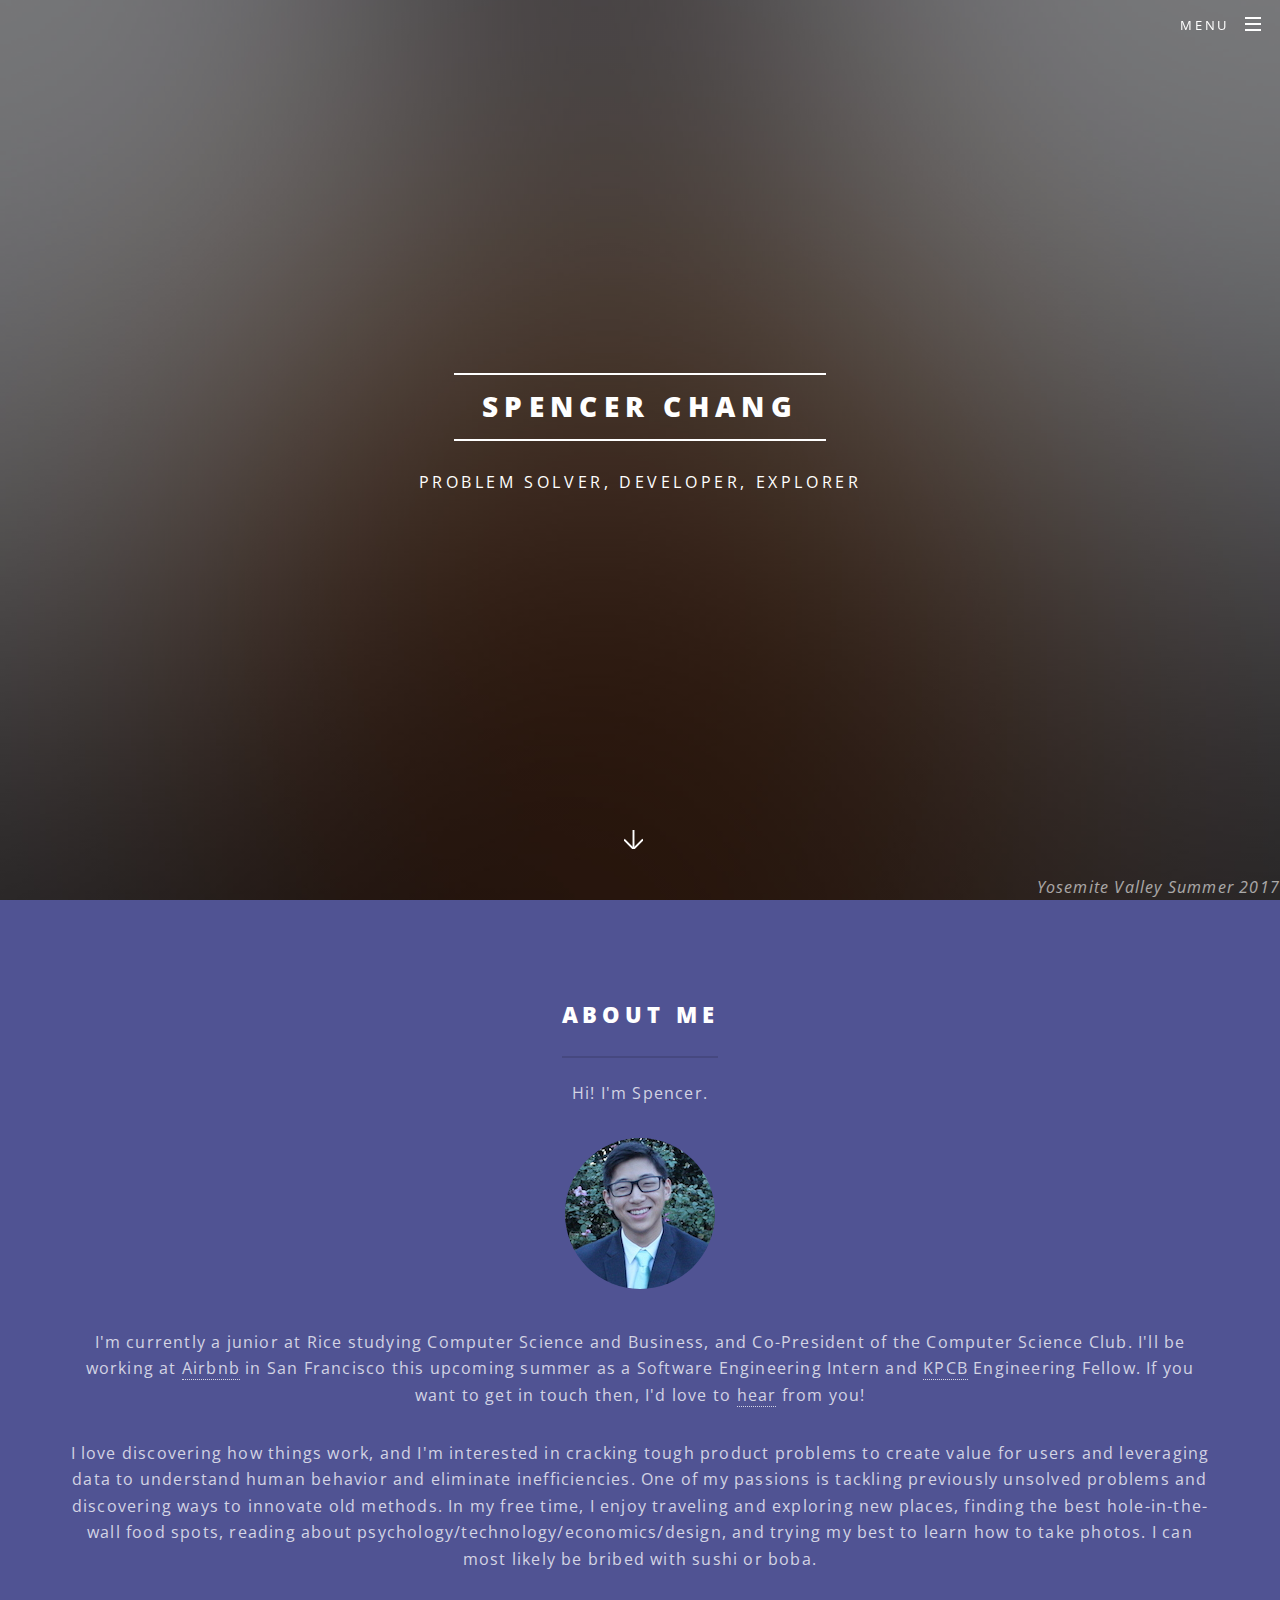
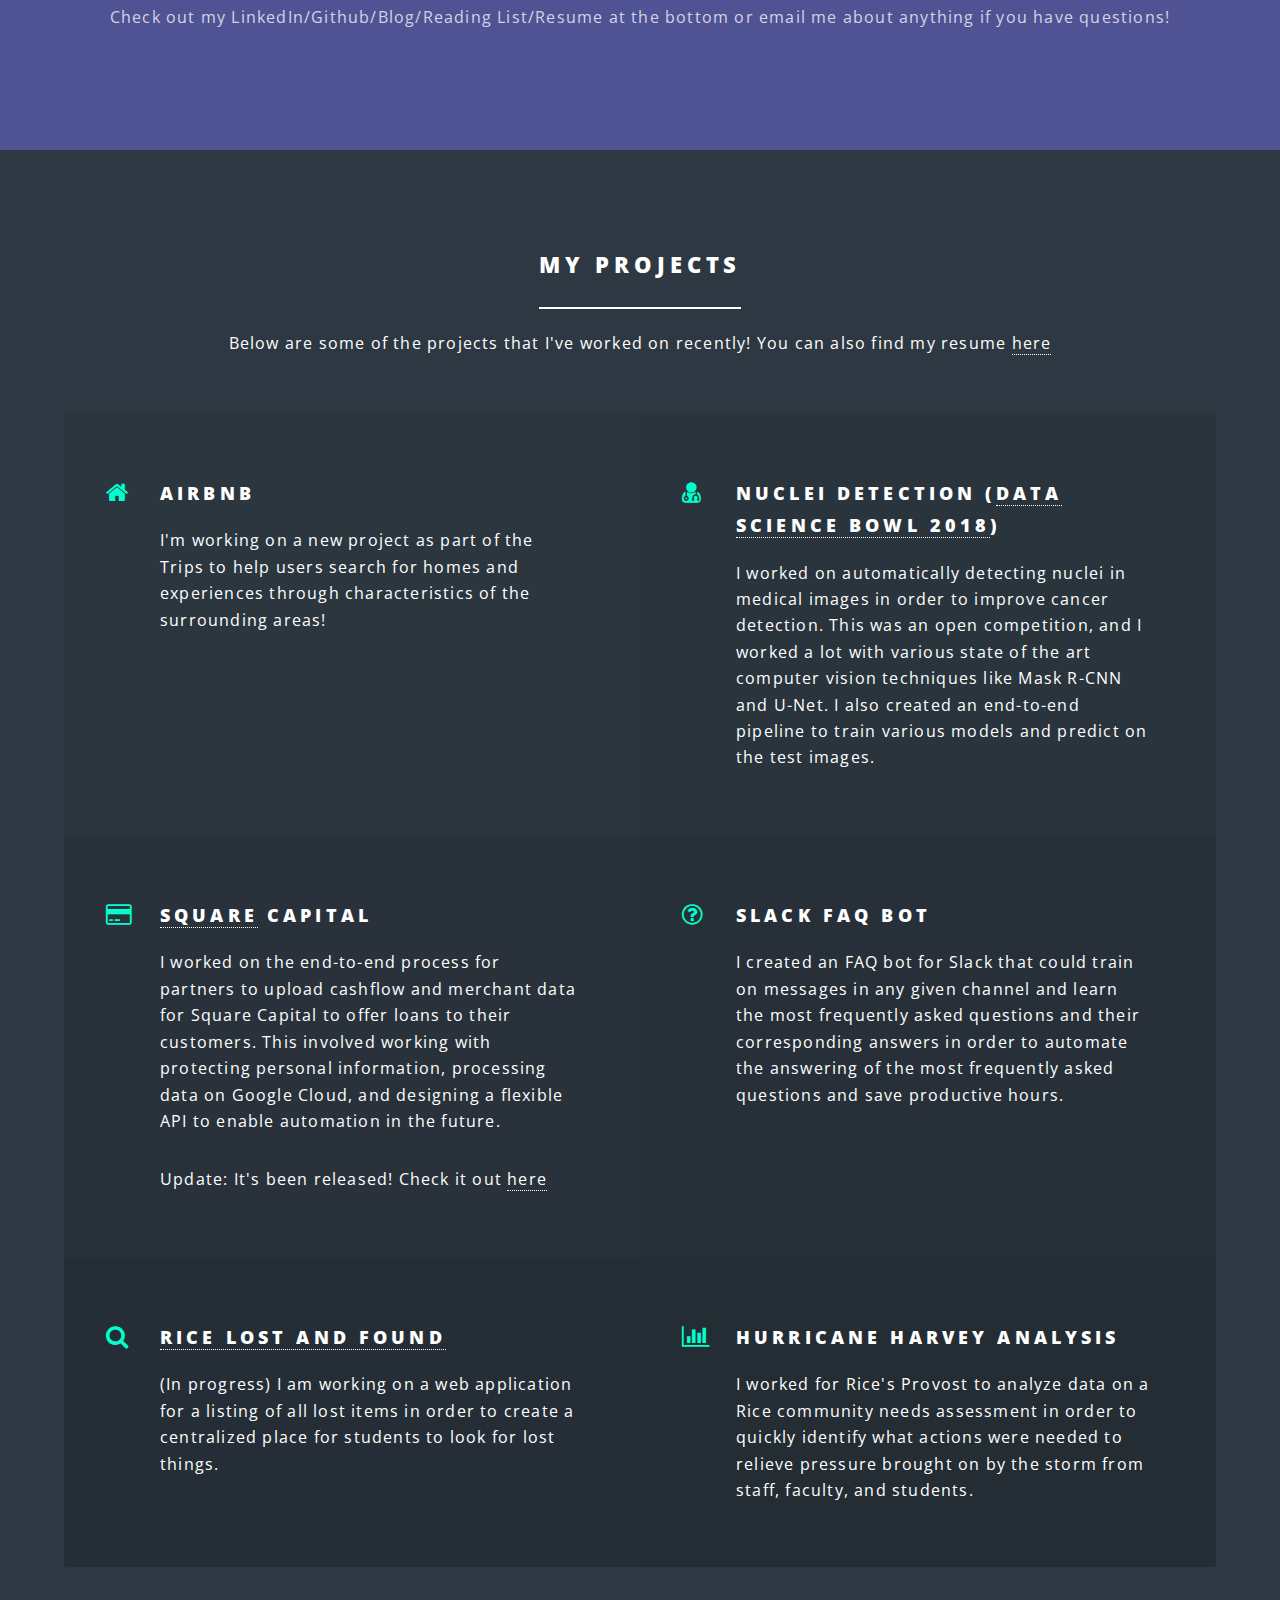
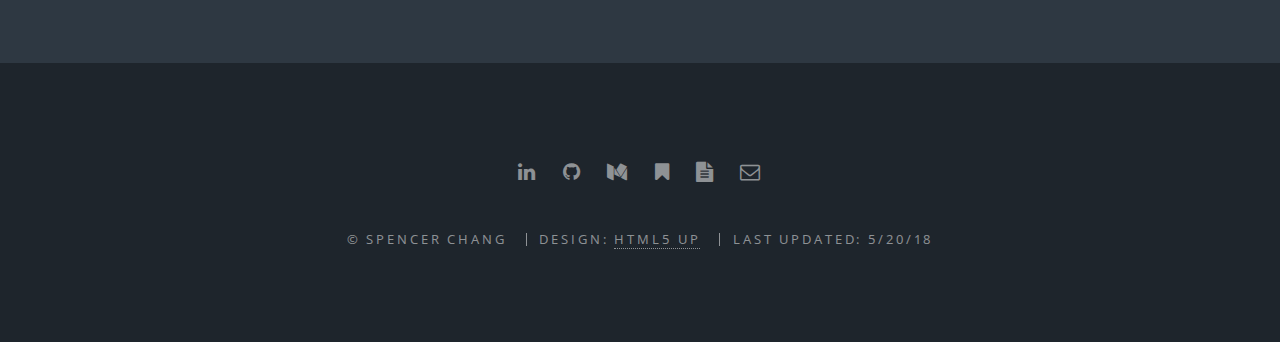
==== index.html @ 992cf2e9 "update projects and resume" ====
<!DOCTYPE HTML>
<!--
	Spectral by HTML5 UP
	html5up.net | @ajlkn
	Free for personal and commercial use under the CCA 3.0 license (html5up.net/license)
-->
<html>

<head>
	<title>Spencer Chang</title>
	<meta charset="utf-8" />
	<meta name="viewport" content="width=device-width, initial-scale=1" />
	<!--[if lte IE 8]><script src="assets/js/ie/html5shiv.js"></script><![endif]-->
	<link rel="stylesheet" href="assets/css/main.css" />
	<link rel="stylesheet" href="https://use.fontawesome.com/releases/v5.0.13/css/all.css" integrity="sha384-DNOHZ68U8hZfKXOrtjWvjxusGo9WQnrNx2sqG0tfsghAvtVlRW3tvkXWZh58N9jp"
 crossorigin="anonymous">

	<!--[if lte IE 8]><link rel="stylesheet" href="assets/css/ie8.css" /><![endif]-->
	<!--[if lte IE 9]><link rel="stylesheet" href="assets/css/ie9.css" /><![endif]-->
</head>

<body class="landing">

	<!-- Page Wrapper -->
	<div id="page-wrapper">

		<!-- Header -->
		<header id="header" class="alt">
			<h1>
				<a href="index.html">Spencer Chang</a>
			</h1>
			<nav id="nav">
				<ul>
					<li class="special">
						<a href="#menu" class="menuToggle">
							<span>Menu</span>
						</a>
						<div id="menu">
							<ul>
								<li>
									<a href="index.html">Home</a>
								</li>
								<!-- <li><a href="reading.html">Reading</a></li> -->
								<!-- <li><a href="photos.html">Photography</a></li> -->
								<li>
									<a href="resume.pdf">Resume</a>
								</li>
							</ul>
						</div>
					</li>
				</ul>
			</nav>
		</header>

		<!-- Banner -->
		<section id="banner">
			<div class="inner">
				<h2>Spencer Chang</h2>
				<p>Problem Solver, Developer, Explorer</p>
				<div class="caption"><em>Yosemite Valley Summer 2017</em></div>
			</div>
			<a href="#one" class="more scrolly"></a>
		</section>

		<!-- One -->
		<section id="one" class="wrapper style3 special">
			<div class="inner">
				<header class="major">
					<h2>About me</h2>
					<p>Hi! I'm Spencer.</p>
					<p>
						<img src="images/headshot.jpg" id="avatar">
					</p>
					<p>I'm currently a junior at Rice studying Computer Science and Business, and Co-President of the Computer Science Club.
						I'll be working at
						<a href="https://airbnb.com">Airbnb</a> in San Francisco this upcoming summer as a Software Engineering Intern and
						<a href="http://kpcbfellows.com">KPCB</a> Engineering Fellow. If you want to get in touch then, I'd love to <a href="mailto:Spencer.Chang@rice.edu">hear</a> from you!</p>
					<p>I love discovering how things work, and I'm interested in cracking tough product problems to create value for users
						and leveraging data to understand human behavior and eliminate inefficiencies. One of my passions is tackling previously
						unsolved problems and discovering ways to innovate old methods. In my free time, I enjoy traveling and exploring new
						places, finding the best hole-in-the-wall food spots, reading about psychology/technology/economics/design, and trying
						my best to learn how to take photos. I can most likely be bribed with sushi or boba.</p>
					<p>Check out my LinkedIn/Github/Blog/Reading List/Resume at the bottom or email me about anything if you have questions!</p>
					</p>
				</header>
			</div>
		</section>

		<!-- Three -->
		<section id="three" class="wrapper style2 special">
			<div class="inner">
				<header class="major">
					<h2>My Projects</h2>
					<p>Below are some of the projects that I've worked on recently! You can also find my resume
						<a href="resume.pdf">here</a>
					</p>
				</header>
				<ul class="features">
					<li class="icon fa-home">
						<h3>Airbnb</h3>
						<p>I'm working on a new project as part of the Trips to help users search for homes and experiences through characteristics of the surrounding areas!</p>
					</li>
					<li class="icon fa-user-md">
						<h3>Nuclei Detection (<a href="https://www.kaggle.com/c/data-science-bowl-2018">Data Science Bowl 2018</a>)</h3>
						<p>I worked on automatically detecting nuclei in medical images in order to improve cancer detection. This was an open competition, and I worked a lot with various state of the art computer vision techniques like Mask R-CNN and U-Net. I also created an end-to-end pipeline to train various models and predict on the test images.</p>
					</li>
					<li class="icon fa-credit-card">
						<h3><a href="https://squareup.com">Square</a> Capital</h3>
						<p>I worked on the end-to-end process for partners to upload cashflow and merchant data for Square Capital to offer loans
							to their customers. This involved working with protecting personal information, processing data on Google Cloud, and
							designing a flexible API to enable automation in the future.</p>
						<p>Update: It's been released! Check it out
							<a href="https://www.recode.net/2017/10/24/16521474/square-capital-bigcommerce-partnership-loans-small-business">here</a>
						</p>
					</li>
					<li class="icon fa-question-circle-o">
						<h3>Slack FAQ Bot</h3>
						<p>I created an FAQ bot for Slack that could train on messages in any given channel and learn the most frequently asked
							questions and their corresponding answers in order to automate the answering of the most frequently asked questions
							and save productive hours.</p>
					</li>
					<li class="icon fa-search">
						<h3><a href="https://github.com/spencerc99/rice-lost-and-found">Rice Lost and Found</a></h3>
						<p>(In progress) I am working on a web application for a listing of all lost items in order to create a centralized place
							for students to look for lost things.</p>
					</li>
					<li class="icon fa-bar-chart">
						<h3>Hurricane Harvey Analysis</h3>
						<p>I worked for Rice's Provost to analyze data on a Rice community needs assessment in order to quickly identify what
							actions were needed to relieve pressure brought on by the storm from staff, faculty, and students.</p>
					</li>
				</ul>
			</div>
		</section>

		<!-- Footer -->
		<footer id="footer">
			<ul class="icons">
				<li>
					<a href="https://linkedin.com/in/spencerchang1" class="icon fa-linkedin">
						<span class="label">Linkedin</span>
					</a>
				</li>
				<li>
					<a href="https://github.com/spencerc99" class="icon fa-github">
						<span class="label">Github</span>
					</a>
				</li>
				<li>
					<a href="https://medium.com/@spencerc99" class="icon fa-medium">
						<span class="label">Medium</span>
					</a>
				</li>
				<li>
					<a href="http://sharedli.st/spencerc99" class="icon fa-bookmark">
						<span class="label">Reading</span>
					</a>
				</li>
				<li>
					<a href="resume.pdf" class="icon fa-file-text">
						<span class="label">Resume</span>
					</a>
				</li>
				<li>
					<a href="mailto:Spencer.Chang@rice.edu" class="icon fa-envelope-o">
						<span class="label">Email</span>
					</a>
				</li>
			</ul>
			<ul class="copyright">
				<li>&copy; Spencer Chang</li>
				<li>Design:
					<a href="http://html5up.net">HTML5 UP</a>
				</li>
				<li>Last Updated: 5/20/18</li>
			</ul>
		</footer>

	</div>

	<!-- Scripts -->
	<script src="assets/js/jquery.min.js"></script>
	<script src="assets/js/jquery.scrollex.min.js"></script>
	<script src="assets/js/jquery.scrolly.min.js"></script>
	<script src="assets/js/skel.min.js"></script>
	<script src="assets/js/util.js"></script>
	<!--[if lte IE 8]><script src="assets/js/ie/respond.min.js"></script><![endif]-->
	<script src="assets/js/main.js"></script>
</body>

</html>
---- assets/css/main.css ----
@import url(font-awesome.min.css);
@import url("https://fonts.googleapis.com/css?family=Open+Sans:400,400italic,600,600italic,800,800italic");

/*
	Spectral by HTML5 UP
	html5up.net | @ajlkn
	Free for personal and commercial use under the CCA 3.0 license (html5up.net/license)
*/

/* Reset */

	html, body, div, span, applet, object, iframe, h1, h2, h3, h4, h5, h6, p, blockquote, pre, a, abbr, acronym, address, big, cite, code, del, dfn, em, img, ins, kbd, q, s, samp, small, strike, strong, sub, sup, tt, var, b, u, i, center, dl, dt, dd, ol, ul, li, fieldset, form, label, legend, table, caption, tbody, tfoot, thead, tr, th, td, article, aside, canvas, details, embed, figure, figcaption, footer, header, hgroup, menu, nav, output, ruby, section, summary, time, mark, audio, video {
		margin: 0;
		padding: 0;
		border: 0;
		font-size: 100%;
		font: inherit;
		vertical-align: baseline;
	}

	article, aside, details, figcaption, figure, footer, header, hgroup, menu, nav, section {
		display: block;
	}

	body {
		line-height: 1;
	}

	ol, ul {
		list-style: none;
	}

	blockquote, q {
		quotes: none;
	}

	blockquote:before, blockquote:after, q:before, q:after {
		content: '';
		content: none;
	}

	table {
		border-collapse: collapse;
		border-spacing: 0;
	}

	body {
		-webkit-text-size-adjust: none;
	}

/* Box Model */

	*, *:before, *:after {
		-moz-box-sizing: border-box;
		-webkit-box-sizing: border-box;
		box-sizing: border-box;
	}

/* Grid */

	.row {
		border-bottom: solid 1px transparent;
		-moz-box-sizing: border-box;
		-webkit-box-sizing: border-box;
		box-sizing: border-box;
	}

	.row > * {
		float: left;
		-moz-box-sizing: border-box;
		-webkit-box-sizing: border-box;
		box-sizing: border-box;
	}

	.row:after, .row:before {
		content: '';
		display: block;
		clear: both;
		height: 0;
	}

	.row.uniform > * > :first-child {
		margin-top: 0;
	}

	.row.uniform > * > :last-child {
		margin-bottom: 0;
	}

	.row.\30 \25 > * {
		padding: 0 0 0 0em;
	}

	.row.\30 \25 {
		margin: 0 0 -1px 0em;
	}

	.row.uniform.\30 \25 > * {
		padding: 0em 0 0 0em;
	}

	.row.uniform.\30 \25 {
		margin: 0em 0 -1px 0em;
	}

	.row > * {
		padding: 0 0 0 1.5em;
	}

	.row {
		margin: 0 0 -1px -1.5em;
	}

	.row.uniform > * {
		padding: 1.5em 0 0 1.5em;
	}

	.row.uniform {
		margin: -1.5em 0 -1px -1.5em;
	}

	.row.\32 00\25 > * {
		padding: 0 0 0 3em;
	}

	.row.\32 00\25 {
		margin: 0 0 -1px -3em;
	}

	.row.uniform.\32 00\25 > * {
		padding: 3em 0 0 3em;
	}

	.row.uniform.\32 00\25 {
		margin: -3em 0 -1px -3em;
	}

	.row.\31 50\25 > * {
		padding: 0 0 0 2.25em;
	}

	.row.\31 50\25 {
		margin: 0 0 -1px -2.25em;
	}

	.row.uniform.\31 50\25 > * {
		padding: 2.25em 0 0 2.25em;
	}

	.row.uniform.\31 50\25 {
		margin: -2.25em 0 -1px -2.25em;
	}

	.row.\35 0\25 > * {
		padding: 0 0 0 0.75em;
	}

	.row.\35 0\25 {
		margin: 0 0 -1px -0.75em;
	}

	.row.uniform.\35 0\25 > * {
		padding: 0.75em 0 0 0.75em;
	}

	.row.uniform.\35 0\25 {
		margin: -0.75em 0 -1px -0.75em;
	}

	.row.\32 5\25 > * {
		padding: 0 0 0 0.375em;
	}

	.row.\32 5\25 {
		margin: 0 0 -1px -0.375em;
	}

	.row.uniform.\32 5\25 > * {
		padding: 0.375em 0 0 0.375em;
	}

	.row.uniform.\32 5\25 {
		margin: -0.375em 0 -1px -0.375em;
	}

	.\31 2u, .\31 2u\24 {
		width: 100%;
		clear: none;
		margin-left: 0;
	}

	.\31 1u, .\31 1u\24 {
		width: 91.6666666667%;
		clear: none;
		margin-left: 0;
	}

	.\31 0u, .\31 0u\24 {
		width: 83.3333333333%;
		clear: none;
		margin-left: 0;
	}

	.\39 u, .\39 u\24 {
		width: 75%;
		clear: none;
		margin-left: 0;
	}

	.\38 u, .\38 u\24 {
		width: 66.6666666667%;
		clear: none;
		margin-left: 0;
	}

	.\37 u, .\37 u\24 {
		width: 58.3333333333%;
		clear: none;
		margin-left: 0;
	}

	.\36 u, .\36 u\24 {
		width: 50%;
		clear: none;
		margin-left: 0;
	}

	.\35 u, .\35 u\24 {
		width: 41.6666666667%;
		clear: none;
		margin-left: 0;
	}

	.\34 u, .\34 u\24 {
		width: 33.3333333333%;
		clear: none;
		margin-left: 0;
	}

	.\33 u, .\33 u\24 {
		width: 25%;
		clear: none;
		margin-left: 0;
	}

	.\32 u, .\32 u\24 {
		width: 16.6666666667%;
		clear: none;
		margin-left: 0;
	}

	.\31 u, .\31 u\24 {
		width: 8.3333333333%;
		clear: none;
		margin-left: 0;
	}

	.\31 2u\24 + *,
	.\31 1u\24 + *,
	.\31 0u\24 + *,
	.\39 u\24 + *,
	.\38 u\24 + *,
	.\37 u\24 + *,
	.\36 u\24 + *,
	.\35 u\24 + *,
	.\34 u\24 + *,
	.\33 u\24 + *,
	.\32 u\24 + *,
	.\31 u\24 + * {
		clear: left;
	}

	.\-11u {
		margin-left: 91.66667%;
	}

	.\-10u {
		margin-left: 83.33333%;
	}

	.\-9u {
		margin-left: 75%;
	}

	.\-8u {
		margin-left: 66.66667%;
	}

	.\-7u {
		margin-left: 58.33333%;
	}

	.\-6u {
		margin-left: 50%;
	}

	.\-5u {
		margin-left: 41.66667%;
	}

	.\-4u {
		margin-left: 33.33333%;
	}

	.\-3u {
		margin-left: 25%;
	}

	.\-2u {
		margin-left: 16.66667%;
	}

	.\-1u {
		margin-left: 8.33333%;
	}

	@media screen and (max-width: 1680px) {

		.row > * {
			padding: 0 0 0 1.5em;
		}

		.row {
			margin: 0 0 -1px -1.5em;
		}

		.row.uniform > * {
			padding: 1.5em 0 0 1.5em;
		}

		.row.uniform {
			margin: -1.5em 0 -1px -1.5em;
		}

		.row.\32 00\25 > * {
			padding: 0 0 0 3em;
		}

		.row.\32 00\25 {
			margin: 0 0 -1px -3em;
		}

		.row.uniform.\32 00\25 > * {
			padding: 3em 0 0 3em;
		}

		.row.uniform.\32 00\25 {
			margin: -3em 0 -1px -3em;
		}

		.row.\31 50\25 > * {
			padding: 0 0 0 2.25em;
		}

		.row.\31 50\25 {
			margin: 0 0 -1px -2.25em;
		}

		.row.uniform.\31 50\25 > * {
			padding: 2.25em 0 0 2.25em;
		}

		.row.uniform.\31 50\25 {
			margin: -2.25em 0 -1px -2.25em;
		}

		.row.\35 0\25 > * {
			padding: 0 0 0 0.75em;
		}

		.row.\35 0\25 {
			margin: 0 0 -1px -0.75em;
		}

		.row.uniform.\35 0\25 > * {
			padding: 0.75em 0 0 0.75em;
		}

		.row.uniform.\35 0\25 {
			margin: -0.75em 0 -1px -0.75em;
		}

		.row.\32 5\25 > * {
			padding: 0 0 0 0.375em;
		}

		.row.\32 5\25 {
			margin: 0 0 -1px -0.375em;
		}

		.row.uniform.\32 5\25 > * {
			padding: 0.375em 0 0 0.375em;
		}

		.row.uniform.\32 5\25 {
			margin: -0.375em 0 -1px -0.375em;
		}

		.\31 2u\28xlarge\29, .\31 2u\24\28xlarge\29 {
			width: 100%;
			clear: none;
			margin-left: 0;
		}

		.\31 1u\28xlarge\29, .\31 1u\24\28xlarge\29 {
			width: 91.6666666667%;
			clear: none;
			margin-left: 0;
		}

		.\31 0u\28xlarge\29, .\31 0u\24\28xlarge\29 {
			width: 83.3333333333%;
			clear: none;
			margin-left: 0;
		}

		.\39 u\28xlarge\29, .\39 u\24\28xlarge\29 {
			width: 75%;
			clear: none;
			margin-left: 0;
		}

		.\38 u\28xlarge\29, .\38 u\24\28xlarge\29 {
			width: 66.6666666667%;
			clear: none;
			margin-left: 0;
		}

		.\37 u\28xlarge\29, .\37 u\24\28xlarge\29 {
			width: 58.3333333333%;
			clear: none;
			margin-left: 0;
		}

		.\36 u\28xlarge\29, .\36 u\24\28xlarge\29 {
			width: 50%;
			clear: none;
			margin-left: 0;
		}

		.\35 u\28xlarge\29, .\35 u\24\28xlarge\29 {
			width: 41.6666666667%;
			clear: none;
			margin-left: 0;
		}

		.\34 u\28xlarge\29, .\34 u\24\28xlarge\29 {
			width: 33.3333333333%;
			clear: none;
			margin-left: 0;
		}

		.\33 u\28xlarge\29, .\33 u\24\28xlarge\29 {
			width: 25%;
			clear: none;
			margin-left: 0;
		}

		.\32 u\28xlarge\29, .\32 u\24\28xlarge\29 {
			width: 16.6666666667%;
			clear: none;
			margin-left: 0;
		}

		.\31 u\28xlarge\29, .\31 u\24\28xlarge\29 {
			width: 8.3333333333%;
			clear: none;
			margin-left: 0;
		}

		.\31 2u\24\28xlarge\29 + *,
		.\31 1u\24\28xlarge\29 + *,
		.\31 0u\24\28xlarge\29 + *,
		.\39 u\24\28xlarge\29 + *,
		.\38 u\24\28xlarge\29 + *,
		.\37 u\24\28xlarge\29 + *,
		.\36 u\24\28xlarge\29 + *,
		.\35 u\24\28xlarge\29 + *,
		.\34 u\24\28xlarge\29 + *,
		.\33 u\24\28xlarge\29 + *,
		.\32 u\24\28xlarge\29 + *,
		.\31 u\24\28xlarge\29 + * {
			clear: left;
		}

		.\-11u\28xlarge\29 {
			margin-left: 91.66667%;
		}

		.\-10u\28xlarge\29 {
			margin-left: 83.33333%;
		}

		.\-9u\28xlarge\29 {
			margin-left: 75%;
		}

		.\-8u\28xlarge\29 {
			margin-left: 66.66667%;
		}

		.\-7u\28xlarge\29 {
			margin-left: 58.33333%;
		}

		.\-6u\28xlarge\29 {
			margin-left: 50%;
		}

		.\-5u\28xlarge\29 {
			margin-left: 41.66667%;
		}

		.\-4u\28xlarge\29 {
			margin-left: 33.33333%;
		}

		.\-3u\28xlarge\29 {
			margin-left: 25%;
		}

		.\-2u\28xlarge\29 {
			margin-left: 16.66667%;
		}

		.\-1u\28xlarge\29 {
			margin-left: 8.33333%;
		}

	}

	@media screen and (max-width: 1280px) {

		.row > * {
			padding: 0 0 0 1.5em;
		}

		.row {
			margin: 0 0 -1px -1.5em;
		}

		.row.uniform > * {
			padding: 1.5em 0 0 1.5em;
		}

		.row.uniform {
			margin: -1.5em 0 -1px -1.5em;
		}

		.row.\32 00\25 > * {
			padding: 0 0 0 3em;
		}

		.row.\32 00\25 {
			margin: 0 0 -1px -3em;
		}

		.row.uniform.\32 00\25 > * {
			padding: 3em 0 0 3em;
		}

		.row.uniform.\32 00\25 {
			margin: -3em 0 -1px -3em;
		}

		.row.\31 50\25 > * {
			padding: 0 0 0 2.25em;
		}

		.row.\31 50\25 {
			margin: 0 0 -1px -2.25em;
		}

		.row.uniform.\31 50\25 > * {
			padding: 2.25em 0 0 2.25em;
		}

		.row.uniform.\31 50\25 {
			margin: -2.25em 0 -1px -2.25em;
		}

		.row.\35 0\25 > * {
			padding: 0 0 0 0.75em;
		}

		.row.\35 0\25 {
			margin: 0 0 -1px -0.75em;
		}

		.row.uniform.\35 0\25 > * {
			padding: 0.75em 0 0 0.75em;
		}

		.row.uniform.\35 0\25 {
			margin: -0.75em 0 -1px -0.75em;
		}

		.row.\32 5\25 > * {
			padding: 0 0 0 0.375em;
		}

		.row.\32 5\25 {
			margin: 0 0 -1px -0.375em;
		}

		.row.uniform.\32 5\25 > * {
			padding: 0.375em 0 0 0.375em;
		}

		.row.uniform.\32 5\25 {
			margin: -0.375em 0 -1px -0.375em;
		}

		.\31 2u\28large\29, .\31 2u\24\28large\29 {
			width: 100%;
			clear: none;
			margin-left: 0;
		}

		.\31 1u\28large\29, .\31 1u\24\28large\29 {
			width: 91.6666666667%;
			clear: none;
			margin-left: 0;
		}

		.\31 0u\28large\29, .\31 0u\24\28large\29 {
			width: 83.3333333333%;
			clear: none;
			margin-left: 0;
		}

		.\39 u\28large\29, .\39 u\24\28large\29 {
			width: 75%;
			clear: none;
			margin-left: 0;
		}

		.\38 u\28large\29, .\38 u\24\28large\29 {
			width: 66.6666666667%;
			clear: none;
			margin-left: 0;
		}

		.\37 u\28large\29, .\37 u\24\28large\29 {
			width: 58.3333333333%;
			clear: none;
			margin-left: 0;
		}

		.\36 u\28large\29, .\36 u\24\28large\29 {
			width: 50%;
			clear: none;
			margin-left: 0;
		}

		.\35 u\28large\29, .\35 u\24\28large\29 {
			width: 41.6666666667%;
			clear: none;
			margin-left: 0;
		}

		.\34 u\28large\29, .\34 u\24\28large\29 {
			width: 33.3333333333%;
			clear: none;
			margin-left: 0;
		}

		.\33 u\28large\29, .\33 u\24\28large\29 {
			width: 25%;
			clear: none;
			margin-left: 0;
		}

		.\32 u\28large\29, .\32 u\24\28large\29 {
			width: 16.6666666667%;
			clear: none;
			margin-left: 0;
		}

		.\31 u\28large\29, .\31 u\24\28large\29 {
			width: 8.3333333333%;
			clear: none;
			margin-left: 0;
		}

		.\31 2u\24\28large\29 + *,
		.\31 1u\24\28large\29 + *,
		.\31 0u\24\28large\29 + *,
		.\39 u\24\28large\29 + *,
		.\38 u\24\28large\29 + *,
		.\37 u\24\28large\29 + *,
		.\36 u\24\28large\29 + *,
		.\35 u\24\28large\29 + *,
		.\34 u\24\28large\29 + *,
		.\33 u\24\28large\29 + *,
		.\32 u\24\28large\29 + *,
		.\31 u\24\28large\29 + * {
			clear: left;
		}

		.\-11u\28large\29 {
			margin-left: 91.66667%;
		}

		.\-10u\28large\29 {
			margin-left: 83.33333%;
		}

		.\-9u\28large\29 {
			margin-left: 75%;
		}

		.\-8u\28large\29 {
			margin-left: 66.66667%;
		}

		.\-7u\28large\29 {
			margin-left: 58.33333%;
		}

		.\-6u\28large\29 {
			margin-left: 50%;
		}

		.\-5u\28large\29 {
			margin-left: 41.66667%;
		}

		.\-4u\28large\29 {
			margin-left: 33.33333%;
		}

		.\-3u\28large\29 {
			margin-left: 25%;
		}

		.\-2u\28large\29 {
			margin-left: 16.66667%;
		}

		.\-1u\28large\29 {
			margin-left: 8.33333%;
		}

	}

	@media screen and (max-width: 980px) {

		.row > * {
			padding: 0 0 0 1.5em;
		}

		.row {
			margin: 0 0 -1px -1.5em;
		}

		.row.uniform > * {
			padding: 1.5em 0 0 1.5em;
		}

		.row.uniform {
			margin: -1.5em 0 -1px -1.5em;
		}

		.row.\32 00\25 > * {
			padding: 0 0 0 3em;
		}

		.row.\32 00\25 {
			margin: 0 0 -1px -3em;
		}

		.row.uniform.\32 00\25 > * {
			padding: 3em 0 0 3em;
		}

		.row.uniform.\32 00\25 {
			margin: -3em 0 -1px -3em;
		}

		.row.\31 50\25 > * {
			padding: 0 0 0 2.25em;
		}

		.row.\31 50\25 {
			margin: 0 0 -1px -2.25em;
		}

		.row.uniform.\31 50\25 > * {
			padding: 2.25em 0 0 2.25em;
		}

		.row.uniform.\31 50\25 {
			margin: -2.25em 0 -1px -2.25em;
		}

		.row.\35 0\25 > * {
			padding: 0 0 0 0.75em;
		}

		.row.\35 0\25 {
			margin: 0 0 -1px -0.75em;
		}

		.row.uniform.\35 0\25 > * {
			padding: 0.75em 0 0 0.75em;
		}

		.row.uniform.\35 0\25 {
			margin: -0.75em 0 -1px -0.75em;
		}

		.row.\32 5\25 > * {
			padding: 0 0 0 0.375em;
		}

		.row.\32 5\25 {
			margin: 0 0 -1px -0.375em;
		}

		.row.uniform.\32 5\25 > * {
			padding: 0.375em 0 0 0.375em;
		}

		.row.uniform.\32 5\25 {
			margin: -0.375em 0 -1px -0.375em;
		}

		.\31 2u\28medium\29, .\31 2u\24\28medium\29 {
			width: 100%;
			clear: none;
			margin-left: 0;
		}

		.\31 1u\28medium\29, .\31 1u\24\28medium\29 {
			width: 91.6666666667%;
			clear: none;
			margin-left: 0;
		}

		.\31 0u\28medium\29, .\31 0u\24\28medium\29 {
			width: 83.3333333333%;
			clear: none;
			margin-left: 0;
		}

		.\39 u\28medium\29, .\39 u\24\28medium\29 {
			width: 75%;
			clear: none;
			margin-left: 0;
		}

		.\38 u\28medium\29, .\38 u\24\28medium\29 {
			width: 66.6666666667%;
			clear: none;
			margin-left: 0;
		}

		.\37 u\28medium\29, .\37 u\24\28medium\29 {
			width: 58.3333333333%;
			clear: none;
			margin-left: 0;
		}

		.\36 u\28medium\29, .\36 u\24\28medium\29 {
			width: 50%;
			clear: none;
			margin-left: 0;
		}

		.\35 u\28medium\29, .\35 u\24\28medium\29 {
			width: 41.6666666667%;
			clear: none;
			margin-left: 0;
		}

		.\34 u\28medium\29, .\34 u\24\28medium\29 {
			width: 33.3333333333%;
			clear: none;
			margin-left: 0;
		}

		.\33 u\28medium\29, .\33 u\24\28medium\29 {
			width: 25%;
			clear: none;
			margin-left: 0;
		}

		.\32 u\28medium\29, .\32 u\24\28medium\29 {
			width: 16.6666666667%;
			clear: none;
			margin-left: 0;
		}

		.\31 u\28medium\29, .\31 u\24\28medium\29 {
			width: 8.3333333333%;
			clear: none;
			margin-left: 0;
		}

		.\31 2u\24\28medium\29 + *,
		.\31 1u\24\28medium\29 + *,
		.\31 0u\24\28medium\29 + *,
		.\39 u\24\28medium\29 + *,
		.\38 u\24\28medium\29 + *,
		.\37 u\24\28medium\29 + *,
		.\36 u\24\28medium\29 + *,
		.\35 u\24\28medium\29 + *,
		.\34 u\24\28medium\29 + *,
		.\33 u\24\28medium\29 + *,
		.\32 u\24\28medium\29 + *,
		.\31 u\24\28medium\29 + * {
			clear: left;
		}

		.\-11u\28medium\29 {
			margin-left: 91.66667%;
		}

		.\-10u\28medium\29 {
			margin-left: 83.33333%;
		}

		.\-9u\28medium\29 {
			margin-left: 75%;
		}

		.\-8u\28medium\29 {
			margin-left: 66.66667%;
		}

		.\-7u\28medium\29 {
			margin-left: 58.33333%;
		}

		.\-6u\28medium\29 {
			margin-left: 50%;
		}

		.\-5u\28medium\29 {
			margin-left: 41.66667%;
		}

		.\-4u\28medium\29 {
			margin-left: 33.33333%;
		}

		.\-3u\28medium\29 {
			margin-left: 25%;
		}

		.\-2u\28medium\29 {
			margin-left: 16.66667%;
		}

		.\-1u\28medium\29 {
			margin-left: 8.33333%;
		}

	}

	@media screen and (max-width: 736px) {

		.row > * {
			padding: 0 0 0 1.5em;
		}

		.row {
			margin: 0 0 -1px -1.5em;
		}

		.row.uniform > * {
			padding: 1.5em 0 0 1.5em;
		}

		.row.uniform {
			margin: -1.5em 0 -1px -1.5em;
		}

		.row.\32 00\25 > * {
			padding: 0 0 0 3em;
		}

		.row.\32 00\25 {
			margin: 0 0 -1px -3em;
		}

		.row.uniform.\32 00\25 > * {
			padding: 3em 0 0 3em;
		}

		.row.uniform.\32 00\25 {
			margin: -3em 0 -1px -3em;
		}

		.row.\31 50\25 > * {
			padding: 0 0 0 2.25em;
		}

		.row.\31 50\25 {
			margin: 0 0 -1px -2.25em;
		}

		.row.uniform.\31 50\25 > * {
			padding: 2.25em 0 0 2.25em;
		}

		.row.uniform.\31 50\25 {
			margin: -2.25em 0 -1px -2.25em;
		}

		.row.\35 0\25 > * {
			padding: 0 0 0 0.75em;
		}

		.row.\35 0\25 {
			margin: 0 0 -1px -0.75em;
		}

		.row.uniform.\35 0\25 > * {
			padding: 0.75em 0 0 0.75em;
		}

		.row.uniform.\35 0\25 {
			margin: -0.75em 0 -1px -0.75em;
		}

		.row.\32 5\25 > * {
			padding: 0 0 0 0.375em;
		}

		.row.\32 5\25 {
			margin: 0 0 -1px -0.375em;
		}

		.row.uniform.\32 5\25 > * {
			padding: 0.375em 0 0 0.375em;
		}

		.row.uniform.\32 5\25 {
			margin: -0.375em 0 -1px -0.375em;
		}

		.\31 2u\28small\29, .\31 2u\24\28small\29 {
			width: 100%;
			clear: none;
			margin-left: 0;
		}

		.\31 1u\28small\29, .\31 1u\24\28small\29 {
			width: 91.6666666667%;
			clear: none;
			margin-left: 0;
		}

		.\31 0u\28small\29, .\31 0u\24\28small\29 {
			width: 83.3333333333%;
			clear: none;
			margin-left: 0;
		}

		.\39 u\28small\29, .\39 u\24\28small\29 {
			width: 75%;
			clear: none;
			margin-left: 0;
		}

		.\38 u\28small\29, .\38 u\24\28small\29 {
			width: 66.6666666667%;
			clear: none;
			margin-left: 0;
		}

		.\37 u\28small\29, .\37 u\24\28small\29 {
			width: 58.3333333333%;
			clear: none;
			margin-left: 0;
		}

		.\36 u\28small\29, .\36 u\24\28small\29 {
			width: 50%;
			clear: none;
			margin-left: 0;
		}

		.\35 u\28small\29, .\35 u\24\28small\29 {
			width: 41.6666666667%;
			clear: none;
			margin-left: 0;
		}

		.\34 u\28small\29, .\34 u\24\28small\29 {
			width: 33.3333333333%;
			clear: none;
			margin-left: 0;
		}

		.\33 u\28small\29, .\33 u\24\28small\29 {
			width: 25%;
			clear: none;
			margin-left: 0;
		}

		.\32 u\28small\29, .\32 u\24\28small\29 {
			width: 16.6666666667%;
			clear: none;
			margin-left: 0;
		}

		.\31 u\28small\29, .\31 u\24\28small\29 {
			width: 8.3333333333%;
			clear: none;
			margin-left: 0;
		}

		.\31 2u\24\28small\29 + *,
		.\31 1u\24\28small\29 + *,
		.\31 0u\24\28small\29 + *,
		.\39 u\24\28small\29 + *,
		.\38 u\24\28small\29 + *,
		.\37 u\24\28small\29 + *,
		.\36 u\24\28small\29 + *,
		.\35 u\24\28small\29 + *,
		.\34 u\24\28small\29 + *,
		.\33 u\24\28small\29 + *,
		.\32 u\24\28small\29 + *,
		.\31 u\24\28small\29 + * {
			clear: left;
		}

		.\-11u\28small\29 {
			margin-left: 91.66667%;
		}

		.\-10u\28small\29 {
			margin-left: 83.33333%;
		}

		.\-9u\28small\29 {
			margin-left: 75%;
		}

		.\-8u\28small\29 {
			margin-left: 66.66667%;
		}

		.\-7u\28small\29 {
			margin-left: 58.33333%;
		}

		.\-6u\28small\29 {
			margin-left: 50%;
		}

		.\-5u\28small\29 {
			margin-left: 41.66667%;
		}

		.\-4u\28small\29 {
			margin-left: 33.33333%;
		}

		.\-3u\28small\29 {
			margin-left: 25%;
		}

		.\-2u\28small\29 {
			margin-left: 16.66667%;
		}

		.\-1u\28small\29 {
			margin-left: 8.33333%;
		}

	}

	@media screen and (max-width: 480px) {

		.row > * {
			padding: 0 0 0 1.5em;
		}

		.row {
			margin: 0 0 -1px -1.5em;
		}

		.row.uniform > * {
			padding: 1.5em 0 0 1.5em;
		}

		.row.uniform {
			margin: -1.5em 0 -1px -1.5em;
		}

		.row.\32 00\25 > * {
			padding: 0 0 0 3em;
		}

		.row.\32 00\25 {
			margin: 0 0 -1px -3em;
		}

		.row.uniform.\32 00\25 > * {
			padding: 3em 0 0 3em;
		}

		.row.uniform.\32 00\25 {
			margin: -3em 0 -1px -3em;
		}

		.row.\31 50\25 > * {
			padding: 0 0 0 2.25em;
		}

		.row.\31 50\25 {
			margin: 0 0 -1px -2.25em;
		}

		.row.uniform.\31 50\25 > * {
			padding: 2.25em 0 0 2.25em;
		}

		.row.uniform.\31 50\25 {
			margin: -2.25em 0 -1px -2.25em;
		}

		.row.\35 0\25 > * {
			padding: 0 0 0 0.75em;
		}

		.row.\35 0\25 {
			margin: 0 0 -1px -0.75em;
		}

		.row.uniform.\35 0\25 > * {
			padding: 0.75em 0 0 0.75em;
		}

		.row.uniform.\35 0\25 {
			margin: -0.75em 0 -1px -0.75em;
		}

		.row.\32 5\25 > * {
			padding: 0 0 0 0.375em;
		}

		.row.\32 5\25 {
			margin: 0 0 -1px -0.375em;
		}

		.row.uniform.\32 5\25 > * {
			padding: 0.375em 0 0 0.375em;
		}

		.row.uniform.\32 5\25 {
			margin: -0.375em 0 -1px -0.375em;
		}

		.\31 2u\28xsmall\29, .\31 2u\24\28xsmall\29 {
			width: 100%;
			clear: none;
			margin-left: 0;
		}

		.\31 1u\28xsmall\29, .\31 1u\24\28xsmall\29 {
			width: 91.6666666667%;
			clear: none;
			margin-left: 0;
		}

		.\31 0u\28xsmall\29, .\31 0u\24\28xsmall\29 {
			width: 83.3333333333%;
			clear: none;
			margin-left: 0;
		}

		.\39 u\28xsmall\29, .\39 u\24\28xsmall\29 {
			width: 75%;
			clear: none;
			margin-left: 0;
		}

		.\38 u\28xsmall\29, .\38 u\24\28xsmall\29 {
			width: 66.6666666667%;
			clear: none;
			margin-left: 0;
		}

		.\37 u\28xsmall\29, .\37 u\24\28xsmall\29 {
			width: 58.3333333333%;
			clear: none;
			margin-left: 0;
		}

		.\36 u\28xsmall\29, .\36 u\24\28xsmall\29 {
			width: 50%;
			clear: none;
			margin-left: 0;
		}

		.\35 u\28xsmall\29, .\35 u\24\28xsmall\29 {
			width: 41.6666666667%;
			clear: none;
			margin-left: 0;
		}

		.\34 u\28xsmall\29, .\34 u\24\28xsmall\29 {
			width: 33.3333333333%;
			clear: none;
			margin-left: 0;
		}

		.\33 u\28xsmall\29, .\33 u\24\28xsmall\29 {
			width: 25%;
			clear: none;
			margin-left: 0;
		}

		.\32 u\28xsmall\29, .\32 u\24\28xsmall\29 {
			width: 16.6666666667%;
			clear: none;
			margin-left: 0;
		}

		.\31 u\28xsmall\29, .\31 u\24\28xsmall\29 {
			width: 8.3333333333%;
			clear: none;
			margin-left: 0;
		}

		.\31 2u\24\28xsmall\29 + *,
		.\31 1u\24\28xsmall\29 + *,
		.\31 0u\24\28xsmall\29 + *,
		.\39 u\24\28xsmall\29 + *,
		.\38 u\24\28xsmall\29 + *,
		.\37 u\24\28xsmall\29 + *,
		.\36 u\24\28xsmall\29 + *,
		.\35 u\24\28xsmall\29 + *,
		.\34 u\24\28xsmall\29 + *,
		.\33 u\24\28xsmall\29 + *,
		.\32 u\24\28xsmall\29 + *,
		.\31 u\24\28xsmall\29 + * {
			clear: left;
		}

		.\-11u\28xsmall\29 {
			margin-left: 91.66667%;
		}

		.\-10u\28xsmall\29 {
			margin-left: 83.33333%;
		}

		.\-9u\28xsmall\29 {
			margin-left: 75%;
		}

		.\-8u\28xsmall\29 {
			margin-left: 66.66667%;
		}

		.\-7u\28xsmall\29 {
			margin-left: 58.33333%;
		}

		.\-6u\28xsmall\29 {
			margin-left: 50%;
		}

		.\-5u\28xsmall\29 {
			margin-left: 41.66667%;
		}

		.\-4u\28xsmall\29 {
			margin-left: 33.33333%;
		}

		.\-3u\28xsmall\29 {
			margin-left: 25%;
		}

		.\-2u\28xsmall\29 {
			margin-left: 16.66667%;
		}

		.\-1u\28xsmall\29 {
			margin-left: 8.33333%;
		}

	}

/* Basic */

	@-ms-viewport {
		width: device-width;
	}

	body {
		background: #2e3842;
	}

		body.is-loading *, body.is-loading *:before, body.is-loading *:after {
			-moz-animation: none !important;
			-webkit-animation: none !important;
			-ms-animation: none !important;
			animation: none !important;
			-moz-transition: none !important;
			-webkit-transition: none !important;
			-ms-transition: none !important;
			transition: none !important;
		}

	body, input, select, textarea {
		color: #fff;
		font-family: "Open Sans", Helvetica, sans-serif;
		font-size: 15pt;
		font-weight: 400;
		letter-spacing: 0.075em;
		line-height: 1.65em;
	}

		@media screen and (max-width: 1680px) {

			body, input, select, textarea {
				font-size: 13pt;
			}

		}

		@media screen and (max-width: 1280px) {

			body, input, select, textarea {
				font-size: 12pt;
			}

		}

		@media screen and (max-width: 736px) {

			body, input, select, textarea {
				font-size: 11pt;
				letter-spacing: 0.0375em;
			}

		}

	a {
		-moz-transition: color 0.2s ease, border-bottom-color 0.2s ease;
		-webkit-transition: color 0.2s ease, border-bottom-color 0.2s ease;
		-ms-transition: color 0.2s ease, border-bottom-color 0.2s ease;
		transition: color 0.2s ease, border-bottom-color 0.2s ease;
		border-bottom: dotted 1px;
		color: inherit;
		text-decoration: none;
	}

		a:hover {
			border-bottom-color: transparent;
		}

	strong, b {
		color: #fff;
		font-weight: 600;
	}

	em, i {
		font-style: italic;
	}

	p {
		margin: 0 0 2em 0;
	}

	h1, h2, h3, h4, h5, h6 {
		color: #fff;
		font-weight: 800;
		letter-spacing: 0.225em;
		line-height: 1em;
		margin: 0 0 1em 0;
		text-transform: uppercase;
	}

		h1 a, h2 a, h3 a, h4 a, h5 a, h6 a {
			color: inherit;
			text-decoration: none;
		}

	h2 {
		font-size: 1.35em;
		line-height: 1.75em;
	}

		@media screen and (max-width: 736px) {

			h2 {
				font-size: 1.1em;
				line-height: 1.65em;
			}

		}

	h3 {
		font-size: 1.15em;
		line-height: 1.75em;
	}

		@media screen and (max-width: 736px) {

			h3 {
				font-size: 1em;
				line-height: 1.65em;
			}

		}

	h4 {
		font-size: 1em;
		line-height: 1.5em;
	}

	h5 {
		font-size: 0.8em;
		line-height: 1.5em;
	}

	h6 {
		font-size: 0.7em;
		line-height: 1.5em;
	}

	sub {
		font-size: 0.8em;
		position: relative;
		top: 0.5em;
	}

	sup {
		font-size: 0.8em;
		position: relative;
		top: -0.5em;
	}

	hr {
		border: 0;
		border-bottom: solid 2px #fff;
		margin: 3em 0;
	}

		hr.major {
			margin: 4.5em 0;
		}

	blockquote {
		border-left: solid 4px #fff;
		font-style: italic;
		margin: 0 0 2em 0;
		padding: 0.5em 0 0.5em 2em;
	}

	code {
		background: rgba(144, 144, 144, 0.25);
		border-radius: 3px;
		font-family: "Courier New", monospace;
		font-size: 0.9em;
		letter-spacing: 0;
		margin: 0 0.25em;
		padding: 0.25em 0.65em;
	}

	pre {
		-webkit-overflow-scrolling: touch;
		font-family: "Courier New", monospace;
		font-size: 0.9em;
		margin: 0 0 2em 0;
	}

		pre code {
			display: block;
			line-height: 1.75em;
			padding: 1em 1.5em;
			overflow-x: auto;
		}

	.align-left {
		text-align: left;
	}

	.align-center {
		text-align: center;
	}

	.align-right {
		text-align: right;
	}

/* Section/Article */

	section.special, article.special {
		text-align: center;
	}

	header p {
		color: rgba(255, 255, 255, 0.5);
		position: relative;
		top: -0.25em;
	}

	header h3 + p {
		font-size: 1.1em;
	}

	header h4 + p,
	header h5 + p,
	header h6 + p {
		font-size: 0.9em;
	}

	header.major {
		margin: 0 0 3.5em 0;
	}

		header.major h2, header.major h3, header.major h4, header.major h5, header.major h6 {
			border-bottom: solid 2px #fff;
			display: inline-block;
			padding-bottom: 1em;
			position: relative;
		}

			header.major h2:after, header.major h3:after, header.major h4:after, header.major h5:after, header.major h6:after {
				content: '';
				display: block;
				height: 1px;
			}

		header.major p {
			color: #fff;
			top: 0;
		}

		@media screen and (max-width: 736px) {

			header.major {
				margin: 0 0 2em 0;
			}

		}

	@media screen and (max-width: 980px) {

		header br {
			display: none;
		}

	}

/* Form */

	form {
		margin: 0 0 2em 0;
	}

	label {
		color: #fff;
		display: block;
		font-size: 0.9em;
		font-weight: 600;
		margin: 0 0 1em 0;
	}

	input[type="text"],
	input[type="password"],
	input[type="email"],
	select,
	textarea {
		-moz-appearance: none;
		-webkit-appearance: none;
		-ms-appearance: none;
		appearance: none;
		background: rgba(144, 144, 144, 0.25);
		border-radius: 3px;
		border: none;
		color: inherit;
		display: block;
		outline: 0;
		padding: 0 1em;
		text-decoration: none;
		width: 100%;
	}

		input[type="text"]:invalid,
		input[type="password"]:invalid,
		input[type="email"]:invalid,
		select:invalid,
		textarea:invalid {
			box-shadow: none;
		}

		input[type="text"]:focus,
		input[type="password"]:focus,
		input[type="email"]:focus,
		select:focus,
		textarea:focus {
			box-shadow: 0 0 0 2px #21b2a6;
		}

	.select-wrapper {
		text-decoration: none;
		display: block;
		position: relative;
	}

		.select-wrapper:before {
			-moz-osx-font-smoothing: grayscale;
			-webkit-font-smoothing: antialiased;
			font-family: FontAwesome;
			font-style: normal;
			font-weight: normal;
			text-transform: none !important;
		}

		.select-wrapper:before {
			-moz-pointer-events: none;
			-webkit-pointer-events: none;
			-ms-pointer-events: none;
			pointer-events: none;
			color: #fff;
			content: '\f078';
			display: block;
			height: 2.75em;
			line-height: 2.75em;
			position: absolute;
			right: 0;
			text-align: center;
			top: 0;
			width: 2.75em;
		}

		.select-wrapper select::-ms-expand {
			display: none;
		}

	input[type="text"],
	input[type="password"],
	input[type="email"],
	select {
		height: 2.75em;
	}

	textarea {
		padding: 0.75em 1em;
	}

	input[type="checkbox"],
	input[type="radio"] {
		-moz-appearance: none;
		-webkit-appearance: none;
		-ms-appearance: none;
		appearance: none;
		display: block;
		float: left;
		margin-right: -2em;
		opacity: 0;
		width: 1em;
		z-index: -1;
	}

		input[type="checkbox"] + label,
		input[type="radio"] + label {
			text-decoration: none;
			color: #fff;
			cursor: pointer;
			display: inline-block;
			font-size: 1em;
			font-weight: 400;
			padding-left: 2.4em;
			padding-right: 0.75em;
			position: relative;
		}

			input[type="checkbox"] + label:before,
			input[type="radio"] + label:before {
				-moz-osx-font-smoothing: grayscale;
				-webkit-font-smoothing: antialiased;
				font-family: FontAwesome;
				font-style: normal;
				font-weight: normal;
				text-transform: none !important;
			}

			input[type="checkbox"] + label:before,
			input[type="radio"] + label:before {
				background: rgba(144, 144, 144, 0.25);
				border-radius: 3px;
				content: '';
				display: inline-block;
				height: 1.65em;
				left: 0;
				line-height: 1.58125em;
				position: absolute;
				text-align: center;
				top: 0;
				width: 1.65em;
			}

		input[type="checkbox"]:checked + label:before,
		input[type="radio"]:checked + label:before {
			background: #2e3842;
			color: #fff;
			content: '\f00c';
		}

		input[type="checkbox"]:focus + label:before,
		input[type="radio"]:focus + label:before {
			box-shadow: 0 0 0 2px #21b2a6;
		}

	input[type="checkbox"] + label:before {
		border-radius: 3px;
	}

	input[type="radio"] + label:before {
		border-radius: 100%;
	}

	::-webkit-input-placeholder {
		color: rgba(255, 255, 255, 0.5) !important;
		opacity: 1.0;
	}

	:-moz-placeholder {
		color: rgba(255, 255, 255, 0.5) !important;
		opacity: 1.0;
	}

	::-moz-placeholder {
		color: rgba(255, 255, 255, 0.5) !important;
		opacity: 1.0;
	}

	:-ms-input-placeholder {
		color: rgba(255, 255, 255, 0.5) !important;
		opacity: 1.0;
	}

	.formerize-placeholder {
		color: rgba(255, 255, 255, 0.5) !important;
		opacity: 1.0;
	}

/* Box */

	.box {
		border-radius: 3px;
		border: solid 2px #fff;
		margin-bottom: 2em;
		padding: 1.5em;
	}

		.box > :last-child,
		.box > :last-child > :last-child,
		.box > :last-child > :last-child > :last-child {
			margin-bottom: 0;
		}

		.box.alt {
			border: 0;
			border-radius: 0;
			padding: 0;
		}

/* Icon */

	.icon {
		text-decoration: none;
		border-bottom: none;
		position: relative;
	}

		.icon:before {
			-moz-osx-font-smoothing: grayscale;
			-webkit-font-smoothing: antialiased;
			font-family: FontAwesome;
			font-style: normal;
			font-weight: normal;
			text-transform: none !important;
		}

		.icon > .label {
			display: none;
		}

		.icon.major {
			-moz-transform: rotate(-45deg);
			-webkit-transform: rotate(-45deg);
			-ms-transform: rotate(-45deg);
			transform: rotate(-45deg);
			border-radius: 3px;
			border: solid 2px #fff;
			display: inline-block;
			font-size: 1.35em;
			height: calc(3em + 2px);
			line-height: 3em;
			text-align: center;
			width: calc(3em + 2px);
		}

			.icon.major:before {
				-moz-transform: rotate(45deg);
				-webkit-transform: rotate(45deg);
				-ms-transform: rotate(45deg);
				transform: rotate(45deg);
				display: inline-block;
				font-size: 1.5em;
			}

			@media screen and (max-width: 736px) {

				.icon.major {
					font-size: 1em;
				}

			}

		.icon.style1 {
			color: #00ffcc;
		}

		.icon.style2 {
			color: #00f0ff;
		}

		.icon.style3 {
			color: #76ddff;
		}

/* Image */

	.image {
		border-radius: 3px;
		border: 0;
		display: inline-block;
		position: relative;
	}

		.image img {
			border-radius: 3px;
			display: block;
		}

		.image.left {
			float: left;
			margin: 0 2em 2em 0;
			top: 0.25em;
		}

		.image.right {
			float: right;
			margin: 0 0 2em 2em;
			top: 0.25em;
		}

		.image.left, .image.right {
			max-width: 40%;
		}

			.image.left img, .image.right img {
				width: 100%;
			}

		.image.fit {
			display: block;
			margin: 0 0 2em 0;
			width: 100%;
		}

			.image.fit img {
				width: 100%;
			}

/* List */

	ol {
		list-style: decimal;
		margin: 0 0 2em 0;
		padding-left: 1.25em;
	}

		ol li {
			padding-left: 0.25em;
		}

	ul {
		list-style: disc;
		margin: 0 0 2em 0;
		padding-left: 1em;
	}

		ul li {
			padding-left: 0.5em;
		}

		ul.alt {
			list-style: none;
			padding-left: 0;
		}

			ul.alt li {
				border-top: solid 1px #fff;
				padding: 0.5em 0;
			}

				ul.alt li:first-child {
					border-top: 0;
					padding-top: 0;
				}

		ul.icons {
			cursor: default;
			list-style: none;
			padding-left: 0;
		}

			ul.icons li {
				display: inline-block;
				padding: 0 1em 0 0;
			}

				ul.icons li:last-child {
					padding-right: 0 !important;
				}

			ul.icons.major {
				padding: 1em 0;
			}

				ul.icons.major li {
					padding-right: 3.5em;
				}

					@media screen and (max-width: 736px) {

						ul.icons.major li {
							padding: 0 1em !important;
						}

					}

		ul.actions {
			cursor: default;
			list-style: none;
			padding-left: 0;
		}

			ul.actions li {
				display: inline-block;
				padding: 0 1.5em 0 0;
				vertical-align: middle;
			}

				ul.actions li:last-child {
					padding-right: 0;
				}

			ul.actions.small li {
				padding: 0 0.75em 0 0;
			}

			ul.actions.vertical li {
				display: block;
				padding: 1.5em 0 0 0;
			}

				ul.actions.vertical li:first-child {
					padding-top: 0;
				}

				ul.actions.vertical li > * {
					margin-bottom: 0;
				}

			ul.actions.vertical.small li {
				padding: 0.75em 0 0 0;
			}

				ul.actions.vertical.small li:first-child {
					padding-top: 0;
				}

			ul.actions.fit {
				display: table;
				margin-left: -1.5em;
				padding: 0;
				table-layout: fixed;
				width: calc(100% + 1.5em);
			}

				ul.actions.fit li {
					display: table-cell;
					padding: 0 0 0 1.5em;
				}

					ul.actions.fit li > * {
						margin-bottom: 0;
					}

				ul.actions.fit.small {
					margin-left: -0.75em;
					width: calc(100% + 0.75em);
				}

					ul.actions.fit.small li {
						padding: 0 0 0 0.75em;
					}

			@media screen and (max-width: 736px) {

				ul.actions li {
					display: block;
					padding: 1em 0 0 0;
					text-align: center;
					width: 100%;
				}

					ul.actions li:first-child {
						padding-top: 0;
					}

					ul.actions li > * {
						margin: 0 auto !important;
						max-width: 30em;
						width: 100%;
					}

						ul.actions li > *.icon:before {
							margin-left: -1em;
						}

				ul.actions.small li {
					padding: 0.5em 0 0 0;
				}

					ul.actions.small li:first-child {
						padding-top: 0;
					}

			}

	dl {
		margin: 0 0 2em 0;
	}

/* Table */

	.table-wrapper {
		-webkit-overflow-scrolling: touch;
		overflow-x: auto;
	}

	table {
		margin: 0 0 2em 0;
		width: 100%;
	}

		table tbody tr {
			border: solid 1px #fff;
			border-left: 0;
			border-right: 0;
		}

			table tbody tr:nth-child(2n + 1) {
				background-color: rgba(144, 144, 144, 0.25);
			}

		table td {
			padding: 0.75em 0.75em;
		}

		table th {
			color: #fff;
			font-size: 0.9em;
			font-weight: 600;
			padding: 0 0.75em 0.75em 0.75em;
			text-align: left;
		}

		table thead {
			border-bottom: solid 2px #fff;
		}

		table tfoot {
			border-top: solid 2px #fff;
		}

		table.alt {
			border-collapse: separate;
		}

			table.alt tbody tr td {
				border: solid 1px #fff;
				border-left-width: 0;
				border-top-width: 0;
			}

				table.alt tbody tr td:first-child {
					border-left-width: 1px;
				}

			table.alt tbody tr:first-child td {
				border-top-width: 1px;
			}

			table.alt thead {
				border-bottom: 0;
			}

			table.alt tfoot {
				border-top: 0;
			}

/* Button */

	input[type="submit"],
	input[type="reset"],
	input[type="button"],
	button,
	.button {
		-moz-appearance: none;
		-webkit-appearance: none;
		-ms-appearance: none;
		appearance: none;
		-moz-transition: background-color 0.2s ease-in-out, color 0.2s ease-in-out;
		-webkit-transition: background-color 0.2s ease-in-out, color 0.2s ease-in-out;
		-ms-transition: background-color 0.2s ease-in-out, color 0.2s ease-in-out;
		transition: background-color 0.2s ease-in-out, color 0.2s ease-in-out;
		background-color: transparent;
		border-radius: 3px;
		border: 0;
		box-shadow: inset 0 0 0 2px #fff;
		color: #fff;
		cursor: pointer;
		display: inline-block;
		font-size: 0.8em;
		font-weight: 600;
		height: 3.125em;
		letter-spacing: 0.225em;
		line-height: 3.125em;
		padding: 0 2.75em;
		text-align: center;
		text-decoration: none;
		text-transform: uppercase;
		white-space: nowrap;
		overflow: hidden;
		text-overflow: ellipsis;
	}

		input[type="submit"]:hover,
		input[type="reset"]:hover,
		input[type="button"]:hover,
		button:hover,
		.button:hover {
			background-color: rgba(144, 144, 144, 0.25);
		}

		input[type="submit"]:active,
		input[type="reset"]:active,
		input[type="button"]:active,
		button:active,
		.button:active {
			background-color: rgba(144, 144, 144, 0.5);
		}

		input[type="submit"].icon:before,
		input[type="reset"].icon:before,
		input[type="button"].icon:before,
		button.icon:before,
		.button.icon:before {
			margin-right: 0.5em;
		}

		input[type="submit"].fit,
		input[type="reset"].fit,
		input[type="button"].fit,
		button.fit,
		.button.fit {
			display: block;
			margin: 0 0 1em 0;
			width: 100%;
		}

		input[type="submit"].small,
		input[type="reset"].small,
		input[type="button"].small,
		button.small,
		.button.small {
			font-size: 0.8em;
		}

		input[type="submit"].big,
		input[type="reset"].big,
		input[type="button"].big,
		button.big,
		.button.big {
			font-size: 1.35em;
		}

		input[type="submit"].special,
		input[type="reset"].special,
		input[type="button"].special,
		button.special,
		.button.special {
			background-color: #ed4933;
			box-shadow: none !important;
			color: #ffffff !important;
		}

			input[type="submit"].special:hover,
			input[type="reset"].special:hover,
			input[type="button"].special:hover,
			button.special:hover,
			.button.special:hover {
				background-color: #ef5e4a !important;
			}

			input[type="submit"].special:active,
			input[type="reset"].special:active,
			input[type="button"].special:active,
			button.special:active,
			.button.special:active {
				background-color: #eb341c !important;
			}

		input[type="submit"].disabled, input[type="submit"]:disabled,
		input[type="reset"].disabled,
		input[type="reset"]:disabled,
		input[type="button"].disabled,
		input[type="button"]:disabled,
		button.disabled,
		button:disabled,
		.button.disabled,
		.button:disabled {
			-moz-pointer-events: none;
			-webkit-pointer-events: none;
			-ms-pointer-events: none;
			pointer-events: none;
			opacity: 0.25;
		}

		@media screen and (max-width: 736px) {

			input[type="submit"],
			input[type="reset"],
			input[type="button"],
			button,
			.button {
				height: 3.75em;
				line-height: 3.75em;
			}

		}

/* Features */

	.features {
		display: -moz-flex;
		display: -webkit-flex;
		display: -ms-flex;
		display: flex;
		-moz-flex-wrap: wrap;
		-webkit-flex-wrap: wrap;
		-ms-flex-wrap: wrap;
		flex-wrap: wrap;
		-moz-justify-content: center;
		-webkit-justify-content: center;
		-ms-justify-content: center;
		justify-content: center;
		list-style: none;
		padding: 0;
		width: 100%;
	}

		.features li {
			padding: 4em 4em 2em 6em ;
			display: block;
			position: relative;
			text-align: left;
			width: 50%;
		}

			.features li:nth-child(1) {
				background-color: rgba(0, 0, 0, 0.035);
			}

			.features li:nth-child(2) {
				background-color: rgba(0, 0, 0, 0.07);
			}

			.features li:nth-child(3) {
				background-color: rgba(0, 0, 0, 0.105);
			}

			.features li:nth-child(4) {
				background-color: rgba(0, 0, 0, 0.14);
			}

			.features li:nth-child(5) {
				background-color: rgba(0, 0, 0, 0.175);
			}

			.features li:nth-child(6) {
				background-color: rgba(0, 0, 0, 0.21);
			}

			.features li:nth-child(7) {
				background-color: rgba(0, 0, 0, 0.245);
			}

			.features li:nth-child(8) {
				background-color: rgba(0, 0, 0, 0.28);
			}

			.features li:nth-child(9) {
				background-color: rgba(0, 0, 0, 0.315);
			}

			.features li:nth-child(10) {
				background-color: rgba(0, 0, 0, 0.35);
			}

			.features li:before {
				display: block;
				color: #00ffcc;
				position: absolute;
				left: 1.75em;
				top: 2.75em;
				font-size: 1.5em;
			}

			.features li:nth-child(1) {
				border-top-left-radius: 3px;
			}

			.features li:nth-child(2) {
				border-top-right-radius: 3px;
			}

			.features li:nth-last-child(1) {
				border-bottom-right-radius: 3px;
			}

			.features li:nth-last-child(2) {
				border-bottom-left-radius: 3px;
			}

			@media screen and (max-width: 980px) {

				.features li {
					padding: 3em 2em 1em 2em ;
					text-align: center;
				}

					.features li:before {
						left: 0;
						margin: 0 0 1em 0;
						position: relative;
						top: 0;
					}

			}

			@media screen and (max-width: 736px) {

				.features li {
					padding: 3em 0 1em 0 ;
					background-color: transparent !important;
					border-top: solid 2px #fff;
					width: 100%;
				}

					.features li:first-child {
						border-top: 0;
					}

			}

/* Spotlight */

	.spotlight {
		-moz-align-items: center;
		-webkit-align-items: center;
		-ms-align-items: center;
		align-items: center;
		display: -moz-flex;
		display: -webkit-flex;
		display: -ms-flex;
		display: flex;
	}

		.spotlight .image {
			-moz-order: 1;
			-webkit-order: 1;
			-ms-order: 1;
			order: 1;
			border-radius: 0;
			width: 40%;
		}

			.spotlight .image img {
				border-radius: 0;
				width: 100%;
			}

		.spotlight .content {
			padding: 2em 4em 0.1em 4em ;
			-moz-order: 2;
			-webkit-order: 2;
			-ms-order: 2;
			order: 2;
			max-width: 48em;
			width: 60%;
		}

		.spotlight:nth-child(2n) {
			-moz-flex-direction: row-reverse;
			-webkit-flex-direction: row-reverse;
			-ms-flex-direction: row-reverse;
			flex-direction: row-reverse;
		}

		.spotlight:nth-child(1) {
			background-color: rgba(0, 0, 0, 0.075);
		}

		.spotlight:nth-child(2) {
			background-color: rgba(0, 0, 0, 0.15);
		}

		.spotlight:nth-child(3) {
			background-color: rgba(0, 0, 0, 0.225);
		}

		.spotlight:nth-child(4) {
			background-color: rgba(0, 0, 0, 0.3);
		}

		.spotlight:nth-child(5) {
			background-color: rgba(0, 0, 0, 0.375);
		}

		.spotlight:nth-child(6) {
			background-color: rgba(0, 0, 0, 0.45);
		}

		.spotlight:nth-child(7) {
			background-color: rgba(0, 0, 0, 0.525);
		}

		.spotlight:nth-child(8) {
			background-color: rgba(0, 0, 0, 0.6);
		}

		.spotlight:nth-child(9) {
			background-color: rgba(0, 0, 0, 0.675);
		}

		.spotlight:nth-child(10) {
			background-color: rgba(0, 0, 0, 0.75);
		}

		@media screen and (max-width: 1280px) {

			.spotlight .image {
				width: 45%;
			}

			.spotlight .content {
				width: 55%;
			}

		}

		@media screen and (max-width: 980px) {

			.spotlight {
				display: block;
			}

				.spotlight br {
					display: none;
				}

				.spotlight .image {
					width: 100%;
				}

				.spotlight .content {
					padding: 4em 3em 2em 3em ;
					max-width: none;
					text-align: center;
					width: 100%;
				}

		}

		@media screen and (max-width: 736px) {

			.spotlight .content {
				padding: 3em 2em 1em 2em ;
			}

		}

/* Wrapper */

	.wrapper {
		padding: 6em 0 4em 0 ;
	}

		.wrapper > .inner {
			width: 60em;
			margin: 0 auto;
		}

			@media screen and (max-width: 1280px) {

				.wrapper > .inner {
					width: 90%;
				}

			}

			@media screen and (max-width: 980px) {

				.wrapper > .inner {
					width: 100%;
				}

			}

		.wrapper.alt {
			padding: 0;
		}

		.wrapper.style1 {
			background-color: #21b2a6;
			color: #c7ebe8;
		}

			.wrapper.style1 strong, .wrapper.style1 b {
				color: #ffffff;
			}

			.wrapper.style1 h2, .wrapper.style1 h3, .wrapper.style1 h4, .wrapper.style1 h5, .wrapper.style1 h6 {
				color: #ffffff;
			}

			.wrapper.style1 hr {
				border-color: rgba(0, 0, 0, 0.125);
			}

			.wrapper.style1 blockquote {
				border-color: rgba(0, 0, 0, 0.125);
			}

			.wrapper.style1 code {
				background: rgba(255, 255, 255, 0.075);
			}

			.wrapper.style1 header p {
				color: #a6e0db;
			}

			.wrapper.style1 header.major h2, .wrapper.style1 header.major h3, .wrapper.style1 header.major h4, .wrapper.style1 header.major h5, .wrapper.style1 header.major h6 {
				border-color: rgba(0, 0, 0, 0.125);
			}

			.wrapper.style1 header.major p {
				color: #c7ebe8;
			}

			.wrapper.style1 label {
				color: #ffffff;
			}

			.wrapper.style1 input[type="text"],
			.wrapper.style1 input[type="password"],
			.wrapper.style1 input[type="email"],
			.wrapper.style1 select,
			.wrapper.style1 textarea {
				background: rgba(255, 255, 255, 0.075);
			}

			.wrapper.style1 .select-wrapper:before {
				color: rgba(0, 0, 0, 0.125);
			}

			.wrapper.style1 input[type="checkbox"] + label,
			.wrapper.style1 input[type="radio"] + label {
				color: #c7ebe8;
			}

				.wrapper.style1 input[type="checkbox"] + label:before,
				.wrapper.style1 input[type="radio"] + label:before {
					background: rgba(255, 255, 255, 0.075);
				}

			.wrapper.style1 input[type="checkbox"]:checked + label:before,
			.wrapper.style1 input[type="radio"]:checked + label:before {
				background: #ffffff;
				color: #21b2a6;
			}

			.wrapper.style1 ::-webkit-input-placeholder {
				color: #a6e0db !important;
			}

			.wrapper.style1 :-moz-placeholder {
				color: #a6e0db !important;
			}

			.wrapper.style1 ::-moz-placeholder {
				color: #a6e0db !important;
			}

			.wrapper.style1 :-ms-input-placeholder {
				color: #a6e0db !important;
			}

			.wrapper.style1 .formerize-placeholder {
				color: #a6e0db !important;
			}

			.wrapper.style1 .icon.major {
				border-color: rgba(0, 0, 0, 0.125);
			}

			.wrapper.style1 ul.alt li {
				border-color: rgba(0, 0, 0, 0.125);
			}

			.wrapper.style1 table tbody tr {
				border-color: rgba(0, 0, 0, 0.125);
			}

				.wrapper.style1 table tbody tr:nth-child(2n + 1) {
					background-color: rgba(255, 255, 255, 0.075);
				}

			.wrapper.style1 table th {
				color: #ffffff;
			}

			.wrapper.style1 table thead {
				border-color: rgba(0, 0, 0, 0.125);
			}

			.wrapper.style1 table tfoot {
				border-color: rgba(0, 0, 0, 0.125);
			}

			.wrapper.style1 table.alt tbody tr td {
				border-color: rgba(0, 0, 0, 0.125);
			}

			.wrapper.style1 input[type="submit"],
			.wrapper.style1 input[type="reset"],
			.wrapper.style1 input[type="button"],
			.wrapper.style1 button,
			.wrapper.style1 .button {
				box-shadow: inset 0 0 0 2px rgba(0, 0, 0, 0.125);
				color: #ffffff;
			}

				.wrapper.style1 input[type="submit"]:hover,
				.wrapper.style1 input[type="reset"]:hover,
				.wrapper.style1 input[type="button"]:hover,
				.wrapper.style1 button:hover,
				.wrapper.style1 .button:hover {
					background-color: rgba(255, 255, 255, 0.075);
				}

				.wrapper.style1 input[type="submit"]:active,
				.wrapper.style1 input[type="reset"]:active,
				.wrapper.style1 input[type="button"]:active,
				.wrapper.style1 button:active,
				.wrapper.style1 .button:active {
					background-color: rgba(255, 255, 255, 0.2);
				}

			@media screen and (max-width: 736px) {

				.wrapper.style1 .features li {
					border-top-color: rgba(0, 0, 0, 0.125);
				}

			}

		.wrapper.style2 {
			background-color: #2e3842;
		}

		.wrapper.style3 {
			background-color: #505393;
			color: #d3d4e4;
		}

			.wrapper.style3 strong, .wrapper.style3 b {
				color: #ffffff;
			}

			.wrapper.style3 h2, .wrapper.style3 h3, .wrapper.style3 h4, .wrapper.style3 h5, .wrapper.style3 h6 {
				color: #ffffff;
			}

			.wrapper.style3 hr {
				border-color: rgba(0, 0, 0, 0.125);
			}

			.wrapper.style3 blockquote {
				border-color: rgba(0, 0, 0, 0.125);
			}

			.wrapper.style3 code {
				background: rgba(255, 255, 255, 0.075);
			}

			.wrapper.style3 header p {
				color: #b9bad3;
			}

			.wrapper.style3 header.major h2, .wrapper.style3 header.major h3, .wrapper.style3 header.major h4, .wrapper.style3 header.major h5, .wrapper.style3 header.major h6 {
				border-color: rgba(0, 0, 0, 0.125);
			}

			.wrapper.style3 header.major p {
				color: #d3d4e4;
			}

			.wrapper.style3 label {
				color: #ffffff;
			}

			.wrapper.style3 input[type="text"],
			.wrapper.style3 input[type="password"],
			.wrapper.style3 input[type="email"],
			.wrapper.style3 select,
			.wrapper.style3 textarea {
				background: rgba(255, 255, 255, 0.075);
			}

			.wrapper.style3 .select-wrapper:before {
				color: rgba(0, 0, 0, 0.125);
			}

			.wrapper.style3 input[type="checkbox"] + label,
			.wrapper.style3 input[type="radio"] + label {
				color: #d3d4e4;
			}

				.wrapper.style3 input[type="checkbox"] + label:before,
				.wrapper.style3 input[type="radio"] + label:before {
					background: rgba(255, 255, 255, 0.075);
				}

			.wrapper.style3 input[type="checkbox"]:checked + label:before,
			.wrapper.style3 input[type="radio"]:checked + label:before {
				background: #ffffff;
				color: #505393;
			}

			.wrapper.style3 ::-webkit-input-placeholder {
				color: #b9bad3 !important;
			}

			.wrapper.style3 :-moz-placeholder {
				color: #b9bad3 !important;
			}

			.wrapper.style3 ::-moz-placeholder {
				color: #b9bad3 !important;
			}

			.wrapper.style3 :-ms-input-placeholder {
				color: #b9bad3 !important;
			}

			.wrapper.style3 .formerize-placeholder {
				color: #b9bad3 !important;
			}

			.wrapper.style3 .icon.major {
				border-color: rgba(0, 0, 0, 0.125);
			}

			.wrapper.style3 ul.alt li {
				border-color: rgba(0, 0, 0, 0.125);
			}

			.wrapper.style3 table tbody tr {
				border-color: rgba(0, 0, 0, 0.125);
			}

				.wrapper.style3 table tbody tr:nth-child(2n + 1) {
					background-color: rgba(255, 255, 255, 0.075);
				}

			.wrapper.style3 table th {
				color: #ffffff;
			}

			.wrapper.style3 table thead {
				border-color: rgba(0, 0, 0, 0.125);
			}

			.wrapper.style3 table tfoot {
				border-color: rgba(0, 0, 0, 0.125);
			}

			.wrapper.style3 table.alt tbody tr td {
				border-color: rgba(0, 0, 0, 0.125);
			}

			.wrapper.style3 input[type="submit"],
			.wrapper.style3 input[type="reset"],
			.wrapper.style3 input[type="button"],
			.wrapper.style3 button,
			.wrapper.style3 .button {
				box-shadow: inset 0 0 0 2px rgba(0, 0, 0, 0.125);
				color: #ffffff;
			}

				.wrapper.style3 input[type="submit"]:hover,
				.wrapper.style3 input[type="reset"]:hover,
				.wrapper.style3 input[type="button"]:hover,
				.wrapper.style3 button:hover,
				.wrapper.style3 .button:hover {
					background-color: rgba(255, 255, 255, 0.075);
				}

				.wrapper.style3 input[type="submit"]:active,
				.wrapper.style3 input[type="reset"]:active,
				.wrapper.style3 input[type="button"]:active,
				.wrapper.style3 button:active,
				.wrapper.style3 .button:active {
					background-color: rgba(255, 255, 255, 0.2);
				}

			@media screen and (max-width: 736px) {

				.wrapper.style3 .features li {
					border-top-color: rgba(0, 0, 0, 0.125);
				}

			}

		.wrapper.style4 {
			background-color: transparent;
		}

		.wrapper.style5 {
			background-color: #ffffff;
			color: #4E4852;
		}

			.wrapper.style5 strong, .wrapper.style5 b {
				color: #2E3842;
			}

			.wrapper.style5 h2, .wrapper.style5 h3, .wrapper.style5 h4, .wrapper.style5 h5, .wrapper.style5 h6 {
				color: #2E3842;
			}

			.wrapper.style5 hr {
				border-color: #dfdfdf;
			}

			.wrapper.style5 blockquote {
				border-color: #dfdfdf;
			}

			.wrapper.style5 code {
				background: rgba(0, 0, 0, 0.0375);
			}

			.wrapper.style5 header p {
				color: #8E8892;
			}

			.wrapper.style5 header.major h2, .wrapper.style5 header.major h3, .wrapper.style5 header.major h4, .wrapper.style5 header.major h5, .wrapper.style5 header.major h6 {
				border-color: #dfdfdf;
			}

			.wrapper.style5 header.major p {
				color: #4E4852;
			}

			.wrapper.style5 label {
				color: #2E3842;
			}

			.wrapper.style5 input[type="text"],
			.wrapper.style5 input[type="password"],
			.wrapper.style5 input[type="email"],
			.wrapper.style5 select,
			.wrapper.style5 textarea {
				background: rgba(0, 0, 0, 0.0375);
			}

			.wrapper.style5 .select-wrapper:before {
				color: #dfdfdf;
			}

			.wrapper.style5 input[type="checkbox"] + label,
			.wrapper.style5 input[type="radio"] + label {
				color: #4E4852;
			}

				.wrapper.style5 input[type="checkbox"] + label:before,
				.wrapper.style5 input[type="radio"] + label:before {
					background: rgba(0, 0, 0, 0.0375);
				}

			.wrapper.style5 input[type="checkbox"]:checked + label:before,
			.wrapper.style5 input[type="radio"]:checked + label:before {
				background: #2E3842;
				color: #ffffff;
			}

			.wrapper.style5 ::-webkit-input-placeholder {
				color: #8E8892 !important;
			}

			.wrapper.style5 :-moz-placeholder {
				color: #8E8892 !important;
			}

			.wrapper.style5 ::-moz-placeholder {
				color: #8E8892 !important;
			}

			.wrapper.style5 :-ms-input-placeholder {
				color: #8E8892 !important;
			}

			.wrapper.style5 .formerize-placeholder {
				color: #8E8892 !important;
			}

			.wrapper.style5 .icon.major {
				border-color: #dfdfdf;
			}

			.wrapper.style5 ul.alt li {
				border-color: #dfdfdf;
			}

			.wrapper.style5 table tbody tr {
				border-color: #dfdfdf;
			}

				.wrapper.style5 table tbody tr:nth-child(2n + 1) {
					background-color: rgba(0, 0, 0, 0.0375);
				}

			.wrapper.style5 table th {
				color: #2E3842;
			}

			.wrapper.style5 table thead {
				border-color: #dfdfdf;
			}

			.wrapper.style5 table tfoot {
				border-color: #dfdfdf;
			}

			.wrapper.style5 table.alt tbody tr td {
				border-color: #dfdfdf;
			}

			.wrapper.style5 input[type="submit"],
			.wrapper.style5 input[type="reset"],
			.wrapper.style5 input[type="button"],
			.wrapper.style5 button,
			.wrapper.style5 .button {
				box-shadow: inset 0 0 0 2px #dfdfdf;
				color: #2E3842;
			}

				.wrapper.style5 input[type="submit"]:hover,
				.wrapper.style5 input[type="reset"]:hover,
				.wrapper.style5 input[type="button"]:hover,
				.wrapper.style5 button:hover,
				.wrapper.style5 .button:hover {
					background-color: rgba(0, 0, 0, 0.0375);
				}

				.wrapper.style5 input[type="submit"]:active,
				.wrapper.style5 input[type="reset"]:active,
				.wrapper.style5 input[type="button"]:active,
				.wrapper.style5 button:active,
				.wrapper.style5 .button:active {
					background-color: rgba(0, 0, 0, 0.1);
				}

			@media screen and (max-width: 736px) {

				.wrapper.style5 .features li {
					border-top-color: #dfdfdf;
				}

			}

		@media screen and (max-width: 980px) {

			.wrapper {
				padding: 4em 3em 2em 3em ;
			}

		}

		@media screen and (max-width: 736px) {

			.wrapper {
				padding: 3em 2em 1em 2em ;
			}

		}

/* Page Wrapper + Menu */

	#page-wrapper {
		-moz-transition: opacity 0.5s ease;
		-webkit-transition: opacity 0.5s ease;
		-ms-transition: opacity 0.5s ease;
		transition: opacity 0.5s ease;
		opacity: 1;
		padding-top: 3em;
	}

		#page-wrapper:before {
			background: transparent;
			content: '';
			display: block;
			display: none;
			height: 100%;
			left: 0;
			position: fixed;
			top: 0;
			width: 100%;
			z-index: 10001;
		}

	#menu {
		-moz-transform: translateX(20em);
		-webkit-transform: translateX(20em);
		-ms-transform: translateX(20em);
		transform: translateX(20em);
		-moz-transition: -moz-transform 0.5s ease;
		-webkit-transition: -webkit-transform 0.5s ease;
		-ms-transition: -ms-transform 0.5s ease;
		transition: transform 0.5s ease;
		-webkit-overflow-scrolling: touch;
		background: #21b2a6;
		color: #ffffff;
		height: 100%;
		max-width: 80%;
		overflow-y: auto;
		padding: 3em 2em;
		position: fixed;
		right: 0;
		top: 0;
		width: 20em;
		z-index: 10002;
	}

		#menu ul {
			list-style: none;
			padding: 0;
		}

			#menu ul > li {
				border-top: solid 1px rgba(0, 0, 0, 0.125);
				margin: 0.5em 0 0 0;
				padding: 0.5em 0 0 0;
			}

				#menu ul > li:first-child {
					border-top: 0 !important;
					margin-top: 0 !important;
					padding-top: 0 !important;
				}

				#menu ul > li > a {
					border: 0;
					color: inherit;
					display: block;
					font-size: 0.8em;
					letter-spacing: 0.225em;
					outline: 0;
					text-decoration: none;
					text-transform: uppercase;
				}

					@media screen and (max-width: 736px) {

						#menu ul > li > a {
							line-height: 3em;
						}

					}

		#menu .close {
			background-image: url("images/close.svg");
			background-position: 4.85em 1em;
			background-repeat: no-repeat;
			border: 0;
			cursor: pointer;
			display: block;
			height: 3em;
			position: absolute;
			right: 0;
			top: 0;
			vertical-align: middle;
			width: 7em;
		}

		@media screen and (max-width: 736px) {

			#menu {
				padding: 3em 1.5em;
			}

		}

	body.is-menu-visible #page-wrapper {
		opacity: 0.35;
	}

		body.is-menu-visible #page-wrapper:before {
			display: block;
		}

	body.is-menu-visible #menu {
		-moz-transform: translateX(0);
		-webkit-transform: translateX(0);
		-ms-transform: translateX(0);
		transform: translateX(0);
	}

/* Header */

	#header {
		-moz-transition: background-color 0.2s ease;
		-webkit-transition: background-color 0.2s ease;
		-ms-transition: background-color 0.2s ease;
		transition: background-color 0.2s ease;
		background: #2e3842;
		height: 3em;
		left: 0;
		line-height: 3em;
		position: fixed;
		top: 0;
		width: 100%;
		z-index: 10000;
	}

		#header h1 {
			-moz-transition: opacity 0.2s ease;
			-webkit-transition: opacity 0.2s ease;
			-ms-transition: opacity 0.2s ease;
			transition: opacity 0.2s ease;
			height: inherit;
			left: 1.25em;
			line-height: inherit;
			position: absolute;
			top: 0;
		}

			#header h1 a {
				border: 0;
				display: block;
				height: inherit;
				line-height: inherit;
			}

				@media screen and (max-width: 736px) {

					#header h1 a {
						font-size: 0.8em;
					}

				}

		#header nav {
			height: inherit;
			line-height: inherit;
			position: absolute;
			right: 0;
			top: 0;
		}

			#header nav > ul {
				list-style: none;
				margin: 0;
				padding: 0;
				white-space: nowrap;
			}

				#header nav > ul > li {
					display: inline-block;
					padding: 0;
				}

					#header nav > ul > li > a {
						border: 0;
						color: #fff;
						display: block;
						font-size: 0.8em;
						letter-spacing: 0.225em;
						padding: 0 1.5em;
						text-transform: uppercase;
					}

						#header nav > ul > li > a.menuToggle {
							outline: 0;
							position: relative;
						}

							#header nav > ul > li > a.menuToggle:after {
								background-image: url("images/bars.svg");
								background-position: right center;
								background-repeat: no-repeat;
								content: '';
								display: inline-block;
								height: 3.75em;
								vertical-align: top;
								width: 2em;
							}

							@media screen and (max-width: 736px) {

								#header nav > ul > li > a.menuToggle {
									padding: 0 1.5em;
								}

									#header nav > ul > li > a.menuToggle span {
										display: none;
									}

							}

						@media screen and (max-width: 736px) {

							#header nav > ul > li > a {
								padding: 0 0 0 1.5em;
							}

						}

					#header nav > ul > li:first-child {
						margin-left: 0;
					}

		#header.alt {
			background: transparent;
		}

			#header.alt h1 {
				-moz-pointer-events: none;
				-webkit-pointer-events: none;
				-ms-pointer-events: none;
				pointer-events: none;
				opacity: 0;
			}

/* Banner */

	#banner {
		display: -moz-flex;
		display: -webkit-flex;
		display: -ms-flex;
		display: flex;
		-moz-flex-direction: column;
		-webkit-flex-direction: column;
		-ms-flex-direction: column;
		flex-direction: column;
		-moz-justify-content: center;
		-webkit-justify-content: center;
		-ms-justify-content: center;
		justify-content: center;
		cursor: default;
		height: 100vh;
		min-height: 35em;
		overflow: hidden;
		position: relative;
		text-align: center;
	}

		#banner h2 {
			-moz-transform: scale(1);
			-webkit-transform: scale(1);
			-ms-transform: scale(1);
			transform: scale(1);
			-moz-transition: -moz-transform 0.5s ease, opacity 0.5s ease;
			-webkit-transition: -webkit-transform 0.5s ease, opacity 0.5s ease;
			-ms-transition: -ms-transform 0.5s ease, opacity 0.5s ease;
			transition: transform 0.5s ease, opacity 0.5s ease;
			display: inline-block;
			font-size: 1.75em;
			opacity: 1;
			padding: 0.35em 1em;
			position: relative;
			z-index: 1;
		}

			#banner h2:before, #banner h2:after {
				-moz-transition: width 0.85s ease;
				-webkit-transition: width 0.85s ease;
				-ms-transition: width 0.85s ease;
				transition: width 0.85s ease;
				-moz-transition-delay: 0.25s;
				-webkit-transition-delay: 0.25s;
				-ms-transition-delay: 0.25s;
				transition-delay: 0.25s;
				background: #fff;
				content: '';
				display: block;
				height: 2px;
				position: absolute;
				width: 100%;
			}

			#banner h2:before {
				top: 0;
				left: 0;
			}

			#banner h2:after {
				bottom: 0;
				right: 0;
			}

		#banner p {
			letter-spacing: 0.225em;
			text-transform: uppercase;
		}

			#banner p a {
				color: inherit;
			}

		#banner .more {
			-moz-transition: -moz-transform 0.75s ease, opacity 0.75s ease;
			-webkit-transition: -webkit-transform 0.75s ease, opacity 0.75s ease;
			-ms-transition: -ms-transform 0.75s ease, opacity 0.75s ease;
			transition: transform 0.75s ease, opacity 0.75s ease;
			-moz-transition-delay: 3.5s;
			-webkit-transition-delay: 3.5s;
			-ms-transition-delay: 3.5s;
			transition-delay: 3.5s;
			-moz-transform: translateY(0);
			-webkit-transform: translateY(0);
			-ms-transform: translateY(0);
			transform: translateY(0);
			border: none;
			bottom: 0;
			color: inherit;
			font-size: 0.8em;
			height: 8.5em;
			left: 50%;
			letter-spacing: 0.225em;
			margin-left: -8.5em;
			opacity: 1;
			outline: 0;
			padding-left: 0.225em;
			position: absolute;
			text-align: center;
			text-transform: uppercase;
			width: 16em;
			z-index: 1;
		}

			#banner .more:after {
				background-image: url("images/arrow.svg");
				background-position: center;
				background-repeat: no-repeat;
				background-size: contain;
				bottom: 4em;
				content: '';
				display: block;
				height: 1.5em;
				left: 50%;
				margin: 0 0 0 -0.75em;
				position: absolute;
				width: 1.5em;
			}

		#banner:after {
			-moz-pointer-events: none;
			-webkit-pointer-events: none;
			-ms-pointer-events: none;
			pointer-events: none;
			-moz-transition: opacity 3s ease-in-out;
			-webkit-transition: opacity 3s ease-in-out;
			-ms-transition: opacity 3s ease-in-out;
			transition: opacity 3s ease-in-out;
			-moz-transition-delay: 1.25s;
			-webkit-transition-delay: 1.25s;
			-ms-transition-delay: 1.25s;
			transition-delay: 1.25s;
			content: '';
			background: #2e3842;
			display: block;
			width: 100%;
			height: 100%;
			position: absolute;
			left: 0;
			top: 0;
			opacity: 0;
		}

		@media screen and (max-width: 736px) {

			#banner {
				padding: 7em 3em 5em 3em ;
				height: auto;
				min-height: 0;
			}

				#banner h2 {
					font-size: 1.25em;
				}

				#banner br {
					display: none;
				}

				#banner .more {
					display: none;
				}

		}

	body.is-loading #banner h2 {
		-moz-transform: scale(0.95);
		-webkit-transform: scale(0.95);
		-ms-transform: scale(0.95);
		transform: scale(0.95);
		opacity: 0;
	}

		body.is-loading #banner h2:before, body.is-loading #banner h2:after {
			width: 0;
		}

	body.is-loading #banner .more {
		-moz-transform: translateY(8.5em);
		-webkit-transform: translateY(8.5em);
		-ms-transform: translateY(8.5em);
		transform: translateY(8.5em);
		opacity: 0;
	}

	body.is-loading #banner:after {
		opacity: 1;
	}

/* CTA */

	#cta .inner {
		display: -moz-flex;
		display: -webkit-flex;
		display: -ms-flex;
		display: flex;
		max-width: 45em;
	}

		#cta .inner header {
			-moz-order: 1;
			-webkit-order: 1;
			-ms-order: 1;
			order: 1;
			padding-right: 3em;
			width: 70%;
		}

			#cta .inner header p {
				color: inherit;
			}

		#cta .inner .actions {
			-moz-order: 2;
			-webkit-order: 2;
			-ms-order: 2;
			order: 2;
			width: 30%;
		}

		@media screen and (max-width: 980px) {

			#cta .inner {
				display: block;
				text-align: center;
			}

				#cta .inner header {
					padding-right: 0;
					width: 100%;
				}

				#cta .inner .actions {
					margin-left: auto;
					margin-right: auto;
					max-width: 20em;
					width: 100%;
				}

		}

		@media screen and (max-width: 736px) {

			#cta .inner .actions {
				max-width: none;
			}

		}

/* Main */

	#main > header {
		padding: 12em 0 10em 0 ;
		background-image: -moz-linear-gradient(top, rgba(0,0,0,0.5), rgba(0,0,0,0.5)), url("../../images/banner.jpg");
		background-image: -webkit-linear-gradient(top, rgba(0,0,0,0.5), rgba(0,0,0,0.5)), url("../../images/banner.jpg");
		background-image: -ms-linear-gradient(top, rgba(0,0,0,0.5), rgba(0,0,0,0.5)), url("../../images/banner.jpg");
		background-image: linear-gradient(top, rgba(0,0,0,0.5), rgba(0,0,0,0.5)), url("../../images/banner.jpg");
		background-attachment: fixed;
		background-position: center center;
		background-repeat: no-repeat;
		background-size: cover;
		text-align: center;
	}

		#main > header h2 {
			font-size: 1.75em;
			margin: 0 0 0.5em 0;
		}

		#main > header p {
			color: inherit;
			letter-spacing: 0.225em;
			text-transform: uppercase;
			top: 0;
		}

			#main > header p a {
				color: inherit;
			}

		@media screen and (max-width: 1680px) {

			#main > header {
				padding: 10em 0 8em 0 ;
			}

		}

		@media screen and (max-width: 1280px) {

			#main > header {
				padding: 8em 3em 6em 3em ;
			}

		}

		@media screen and (max-width: 980px) {

			#main > header {
				padding: 10em 3em 8em 3em ;
			}

		}

		@media screen and (max-width: 736px) {

			#main > header {
				padding: 5em 3em 3em 3em ;
			}

				#main > header h2 {
					font-size: 1.25em;
					margin: 0 0 1em 0;
				}

		}

	body.is-mobile #main > header {
		background-attachment: scroll;
	}

/* Footer */

	#footer {
		padding: 6em 0 4em 0 ;
		background-color: #1d242a;
		text-align: center;
	}

		#footer .icons {
			font-size: 1.25em;
		}

			#footer .icons a {
				color: rgba(255, 255, 255, 0.5);
			}

				#footer .icons a:hover {
					color: #fff;
				}

		#footer .copyright {
			color: rgba(255, 255, 255, 0.5);
			font-size: 0.8em;
			letter-spacing: 0.225em;
			list-style: none;
			padding: 0;
			text-transform: uppercase;
		}

			#footer .copyright li {
				border-left: solid 1px rgba(255, 255, 255, 0.5);
				display: inline-block;
				line-height: 1em;
				margin-left: 1em;
				padding-left: 1em;
			}

				#footer .copyright li:first-child {
					border-left: 0;
					margin-left: 0;
					padding-left: 0;
				}

				#footer .copyright li a {
					color: inherit;
				}

					#footer .copyright li a:hover {
						color: #fff;
					}

				@media screen and (max-width: 480px) {

					#footer .copyright li {
						border: 0;
						display: block;
						line-height: 1.65em;
						margin: 0;
						padding: 0.5em 0;
					}

				}

		@media screen and (max-width: 980px) {

			#footer {
				padding: 4em 3em 2em 3em ;
			}

		}

		@media screen and (max-width: 736px) {

			#footer {
				padding: 3em 2em 1em 2em ;
			}

		}

/* Landing */

	body.landing #page-wrapper {
		background-image: -moz-linear-gradient(top, rgba(0,0,0,0.5), rgba(0,0,0,0.5)), url("../../images/banner.jpg");
		background-image: -webkit-linear-gradient(top, rgba(0,0,0,0.5), rgba(0,0,0,0.5)), url("../../images/banner.jpg");
		background-image: -ms-linear-gradient(top, rgba(0,0,0,0.5), rgba(0,0,0,0.5)), url("../../images/banner.jpg");
		background-image: linear-gradient(top, rgba(0,0,0,0.5), rgba(0,0,0,0.5)), url("../../images/banner.jpg");
		background-attachment: fixed;
		background-position: center center;
		background-repeat: no-repeat;
		background-size: cover;
		padding-top: 0;
	}

	body.landing #footer {
		background-color: rgba(29, 36, 42, 0.9);
	}

	body.is-mobile.landing #page-wrapper {
		background: none;
	}

	body.is-mobile.landing #banner,
	body.is-mobile.landing .wrapper.style4 {
		background-image: -moz-linear-gradient(top, rgba(0,0,0,0.5), rgba(0,0,0,0.5)), url("../../images/banner.jpg");
		background-image: -webkit-linear-gradient(top, rgba(0,0,0,0.5), rgba(0,0,0,0.5)), url("../../images/banner.jpg");
		background-image: -ms-linear-gradient(top, rgba(0,0,0,0.5), rgba(0,0,0,0.5)), url("../../images/banner.jpg");
		background-image: linear-gradient(top, rgba(0,0,0,0.5), rgba(0,0,0,0.5)), url("../../images/banner.jpg");
		background-position: center center;
		background-repeat: no-repeat;
		background-size: cover;
	}

	body.is-mobile.landing #footer {
		background-color: #1d242a;
	}

#avatar {
	border-radius: 50%;
}

.caption {
	position: absolute;
	right: 0;
	bottom: 0;
	opacity: 0.6
}
---- assets/css/ie8.css ----
/*
	Spectral by HTML5 UP
	html5up.net | @ajlkn
	Free for personal and commercial use under the CCA 3.0 license (html5up.net/license)
*/

/* Icon */

	.icon.major {
		border: none;
	}

		.icon.major:before {
			font-size: 3em;
		}

/* Form */

	label {
		color: #2E3842;
	}

	input[type="text"],
	input[type="password"],
	input[type="email"],
	select,
	textarea {
		border: solid 1px #dfdfdf;
	}

/* Button */

	input[type="submit"],
	input[type="reset"],
	input[type="button"],
	button,
	.button {
		border: solid 2px #dfdfdf;
	}

		input[type="submit"].special,
		input[type="reset"].special,
		input[type="button"].special,
		button.special,
		.button.special {
			border: 0 !important;
		}

/* Page Wrapper + Menu */

	#menu {
		display: none;
	}

	body.is-menu-visible #menu {
		display: block;
	}

/* Header */

	#header nav > ul > li > a.menuToggle:after {
		display: none;
	}

/* Banner + Wrapper (style4) */

	#banner,
	.wrapper.style4 {
		-ms-behavior: url("assets/js/ie/backgroundsize.min.htc");
	}

		#banner:before,
		.wrapper.style4:before {
			display: none;
		}

/* Banner */

	#banner .more {
		height: 4em;
	}

		#banner .more:after {
			display: none;
		}

/* Main */

	#main > header {
		-ms-behavior: url("assets/js/ie/backgroundsize.min.htc");
	}

		#main > header:before {
			display: none;
		}
---- assets/css/ie9.css ----
/*
	Spectral by HTML5 UP
	html5up.net | @ajlkn
	Free for personal and commercial use under the CCA 3.0 license (html5up.net/license)
*/

/* Spotlight */

	.spotlight {
		display: block;
	}

		.spotlight .image {
			display: inline-block;
			vertical-align: top;
		}

		.spotlight .content {
			padding: 4em 4em 2em 4em ;
			display: inline-block;
		}

		.spotlight:after {
			clear: both;
			content: '';
			display: block;
		}

/* Features */

	.features {
		display: block;
	}

		.features li {
			float: left;
		}

		.features:after {
			content: '';
			display: block;
			clear: both;
		}

/* Banner + Wrapper (style4) */

	#banner,
	.wrapper.style4 {
		background-image: url("../../images/banner.jpg");
		background-position: center center;
		background-repeat: no-repeat;
		background-size: cover;
		position: relative;
	}

		#banner:before,
		.wrapper.style4:before {
			background: #000000;
			content: '';
			height: 100%;
			left: 0;
			opacity: 0.5;
			position: absolute;
			top: 0;
			width: 100%;
		}

		#banner .inner,
		.wrapper.style4 .inner {
			position: relative;
			z-index: 1;
		}

/* Banner */

	#banner {
		padding: 14em 0 12em 0 ;
		height: auto;
	}

		#banner:after {
			display: none;
		}

/* CTA */

	#cta .inner header {
		float: left;
	}

	#cta .inner .actions {
		float: left;
	}

	#cta .inner:after {
		clear: both;
		content: '';
		display: block;
	}

/* Main */

	#main > header {
		background-image: url("../../images/banner.jpg");
		background-position: center center;
		background-repeat: no-repeat;
		background-size: cover;
		position: relative;
	}

		#main > header:before {
			background: #000000;
			content: '';
			height: 100%;
			left: 0;
			opacity: 0.5;
			position: absolute;
			top: 0;
			width: 100%;
		}

		#main > header > * {
			position: relative;
			z-index: 1;
		}
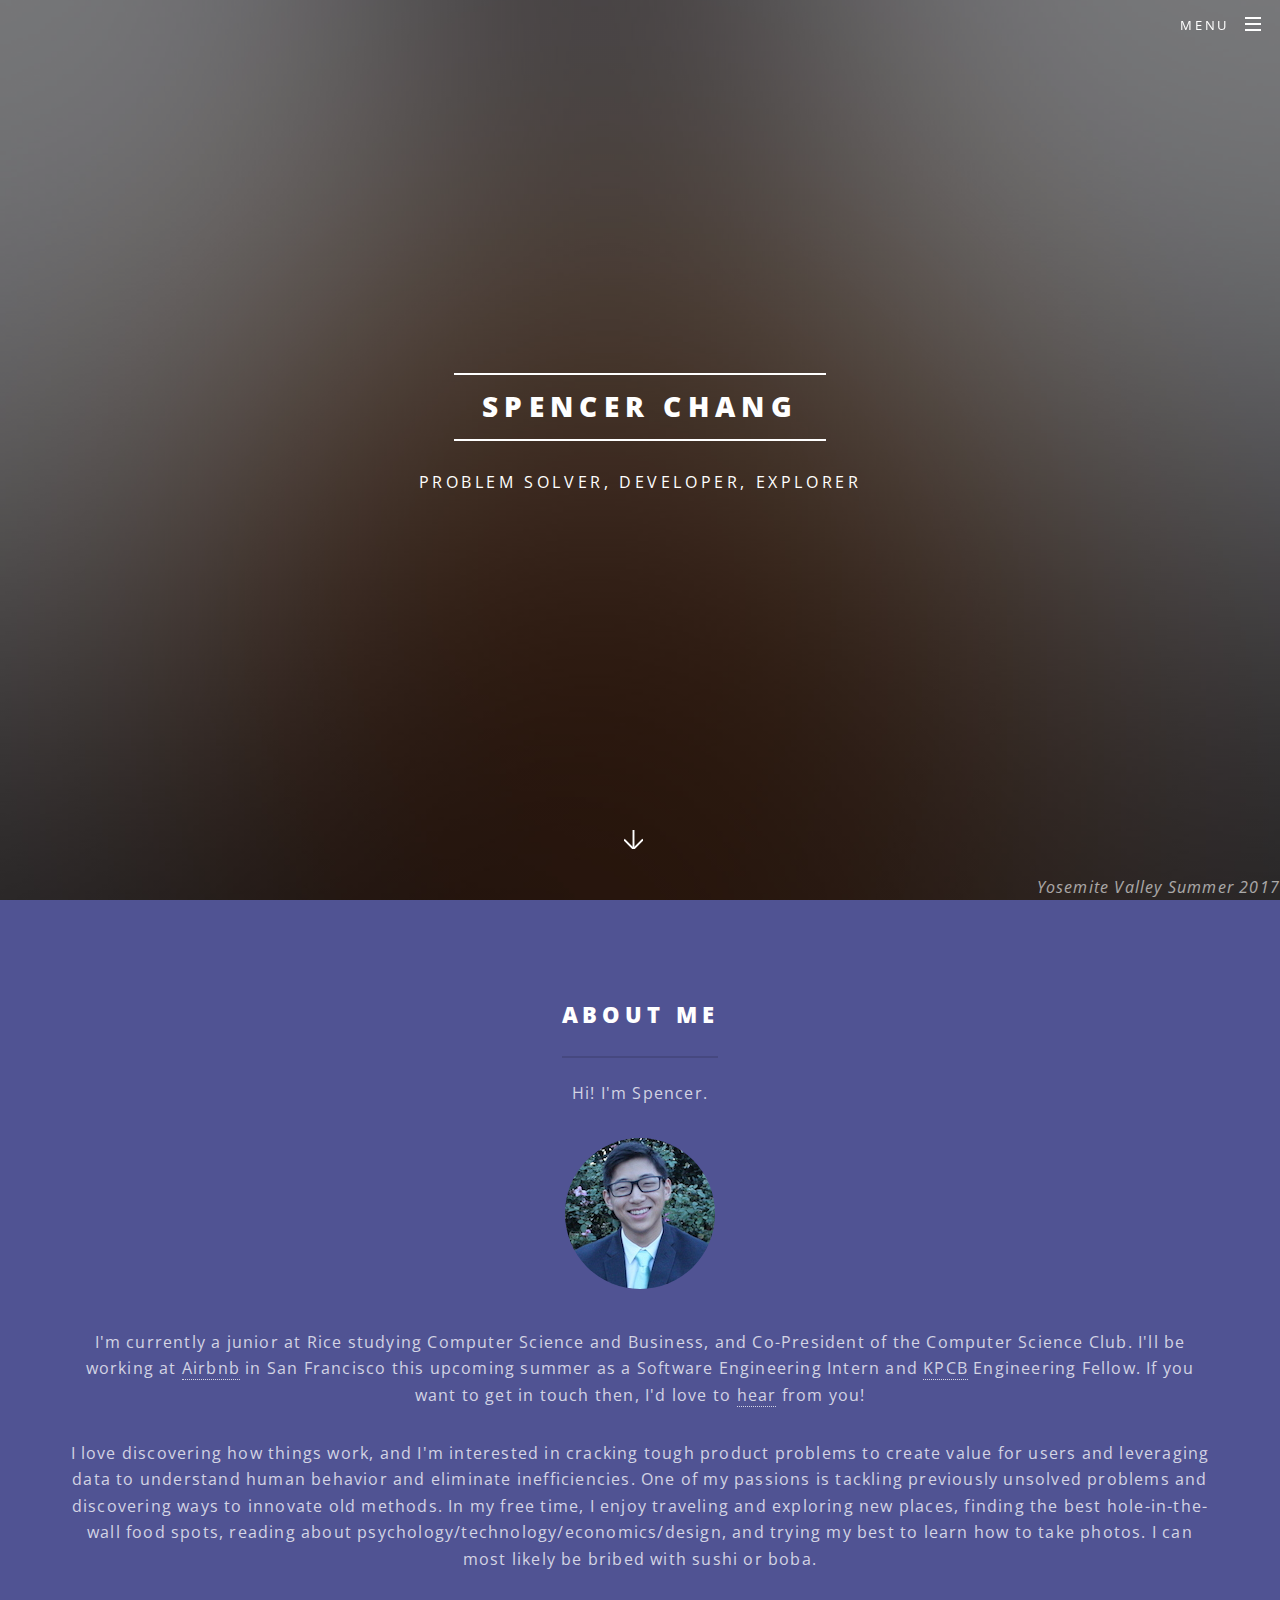
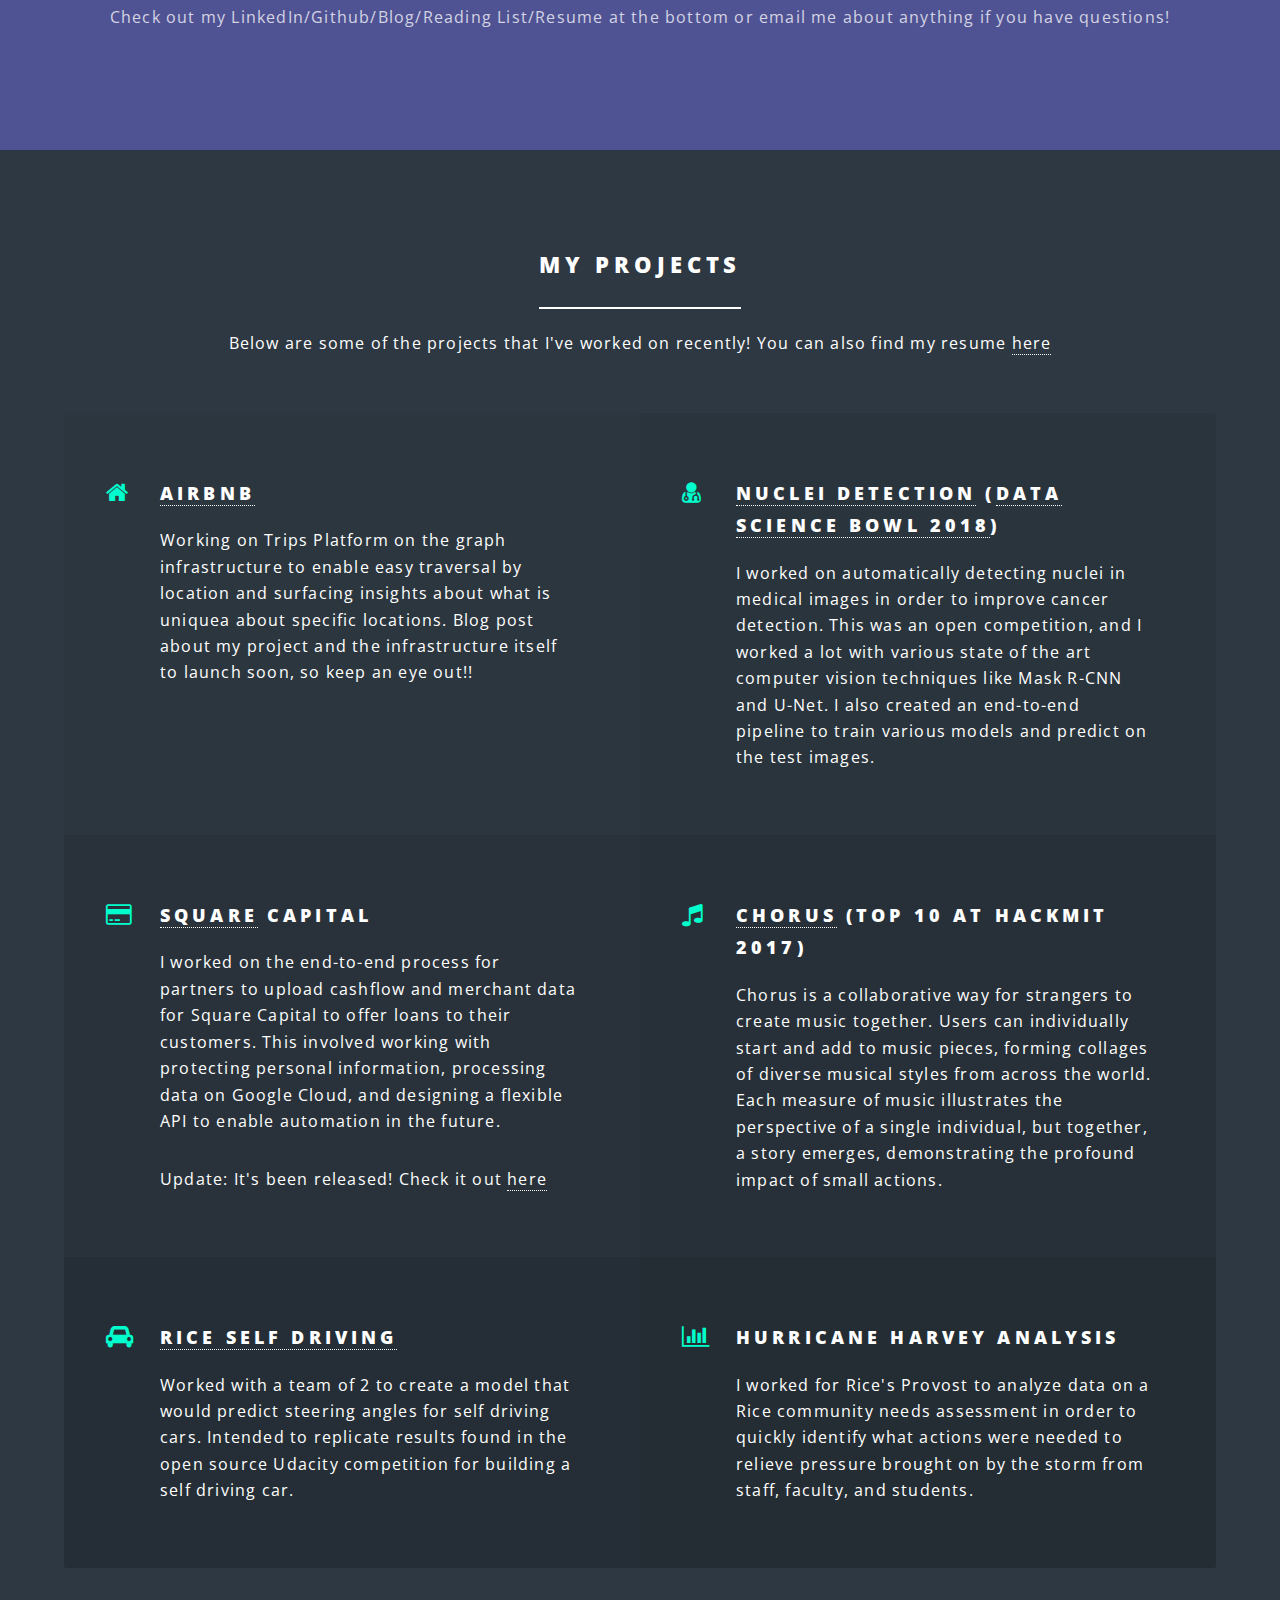
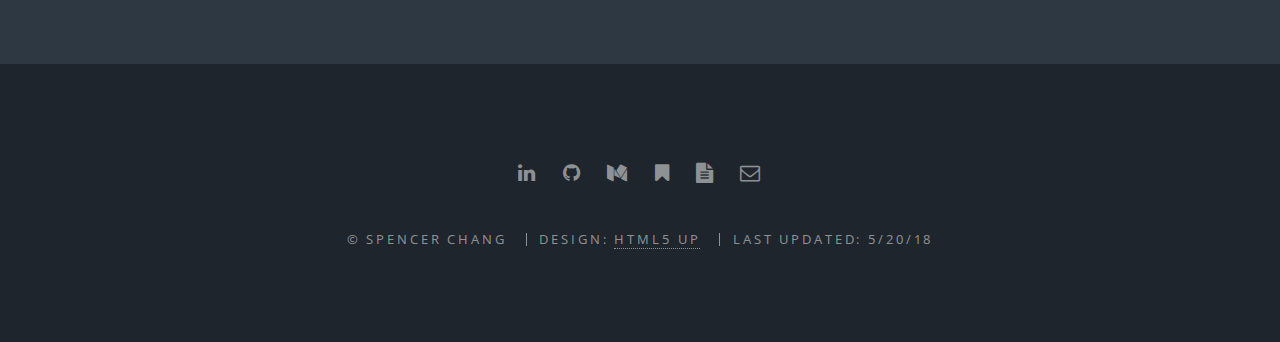
==== commit 64c28a77: "update projects" ====
--- a/index.html
+++ b/index.html
@@ -97,11 +97,11 @@
 				</header>
 				<ul class="features">
 					<li class="icon fa-home">
-						<h3>Airbnb</h3>
-						<p>I'm working on a new project as part of the Trips to help users search for homes and experiences through characteristics of the surrounding areas!</p>
+						<h3><a href="https://www.airbnb.com">Airbnb</a></h3>
+						<p>Working on Trips Platform on the graph infrastructure to enable easy traversal by location and surfacing insights about what is uniquea about specific locations. Blog post about my project and the infrastructure itself to launch soon, so keep an eye out!!</p>
 					</li>
 					<li class="icon fa-user-md">
-						<h3>Nuclei Detection (<a href="https://www.kaggle.com/c/data-science-bowl-2018">Data Science Bowl 2018</a>)</h3>
+						<h3><a href="https://github.com/spencerc99/data-science-bowl-2018/">Nuclei Detection</a> (<a href="https://www.kaggle.com/c/data-science-bowl-2018">Data Science Bowl 2018</a>)</h3>
 						<p>I worked on automatically detecting nuclei in medical images in order to improve cancer detection. This was an open competition, and I worked a lot with various state of the art computer vision techniques like Mask R-CNN and U-Net. I also created an end-to-end pipeline to train various models and predict on the test images.</p>
 					</li>
 					<li class="icon fa-credit-card">
@@ -113,16 +113,16 @@
 							<a href="https://www.recode.net/2017/10/24/16521474/square-capital-bigcommerce-partnership-loans-small-business">here</a>
 						</p>
 					</li>
-					<li class="icon fa-question-circle-o">
-						<h3>Slack FAQ Bot</h3>
-						<p>I created an FAQ bot for Slack that could train on messages in any given channel and learn the most frequently asked
-							questions and their corresponding answers in order to automate the answering of the most frequently asked questions
-							and save productive hours.</p>
+					<li class="icon fa-music">
+						<h3><a href="https://github.com/lzhang124/chorus">Chorus</a> (Top 10 at HackMIT 2017)</h3>
+						<p>Chorus is a collaborative way for strangers to create music together. Users can individually start and add to music pieces, forming collages of 
+							diverse musical styles from across the world. Each measure of music illustrates the perspective of a single individual, but together, a story 
+							emerges, demonstrating the profound impact of small actions.</p>
 					</li>
-					<li class="icon fa-search">
-						<h3><a href="https://github.com/spencerc99/rice-lost-and-found">Rice Lost and Found</a></h3>
-						<p>(In progress) I am working on a web application for a listing of all lost items in order to create a centralized place
-							for students to look for lost things.</p>
+					<li class="icon fa-car">
+						<h3><a href="https://github.com/raymond-yuan/rice-self-driving">Rice Self Driving</a></h3>
+						<p>Worked with a team of 2 to create a model that would predict steering angles for self driving cars. Intended to replicate results found in
+							the open source Udacity competition for building a self driving car.</p>
 					</li>
 					<li class="icon fa-bar-chart">
 						<h3>Hurricane Harvey Analysis</h3>
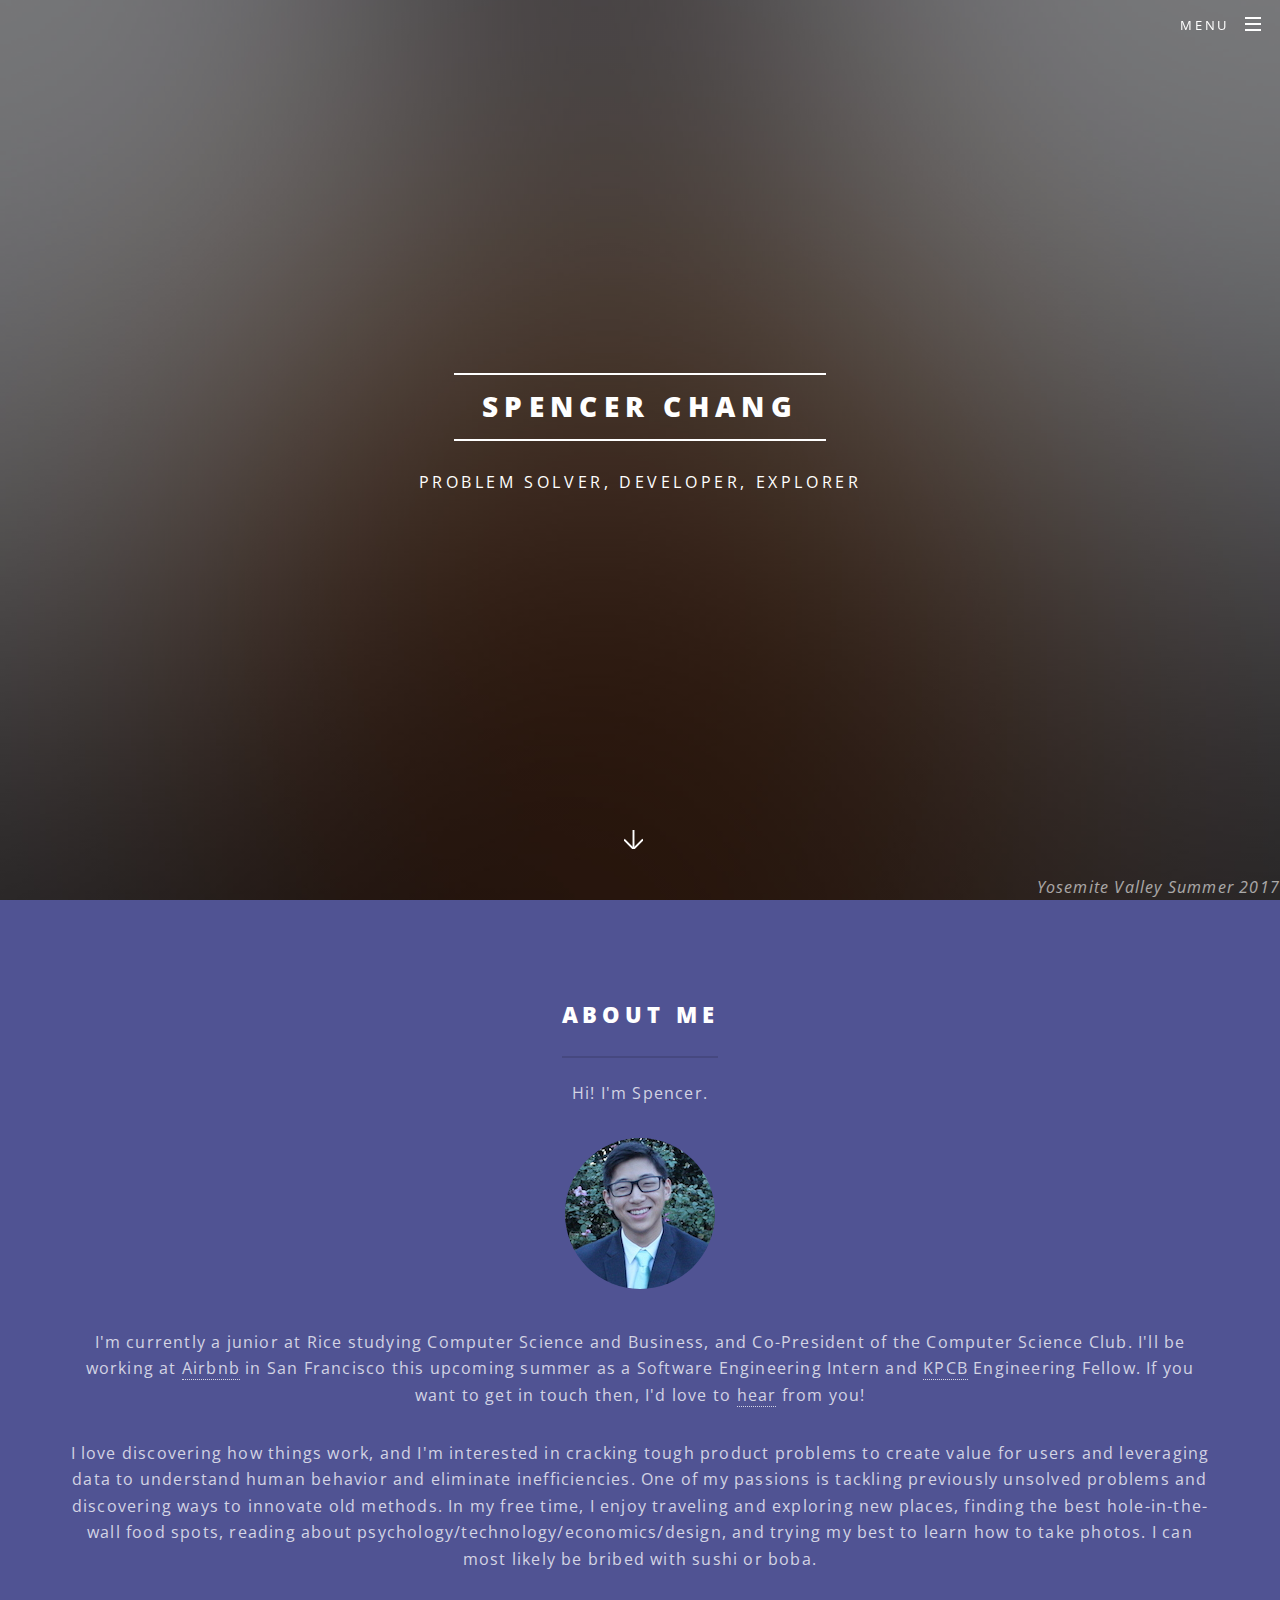
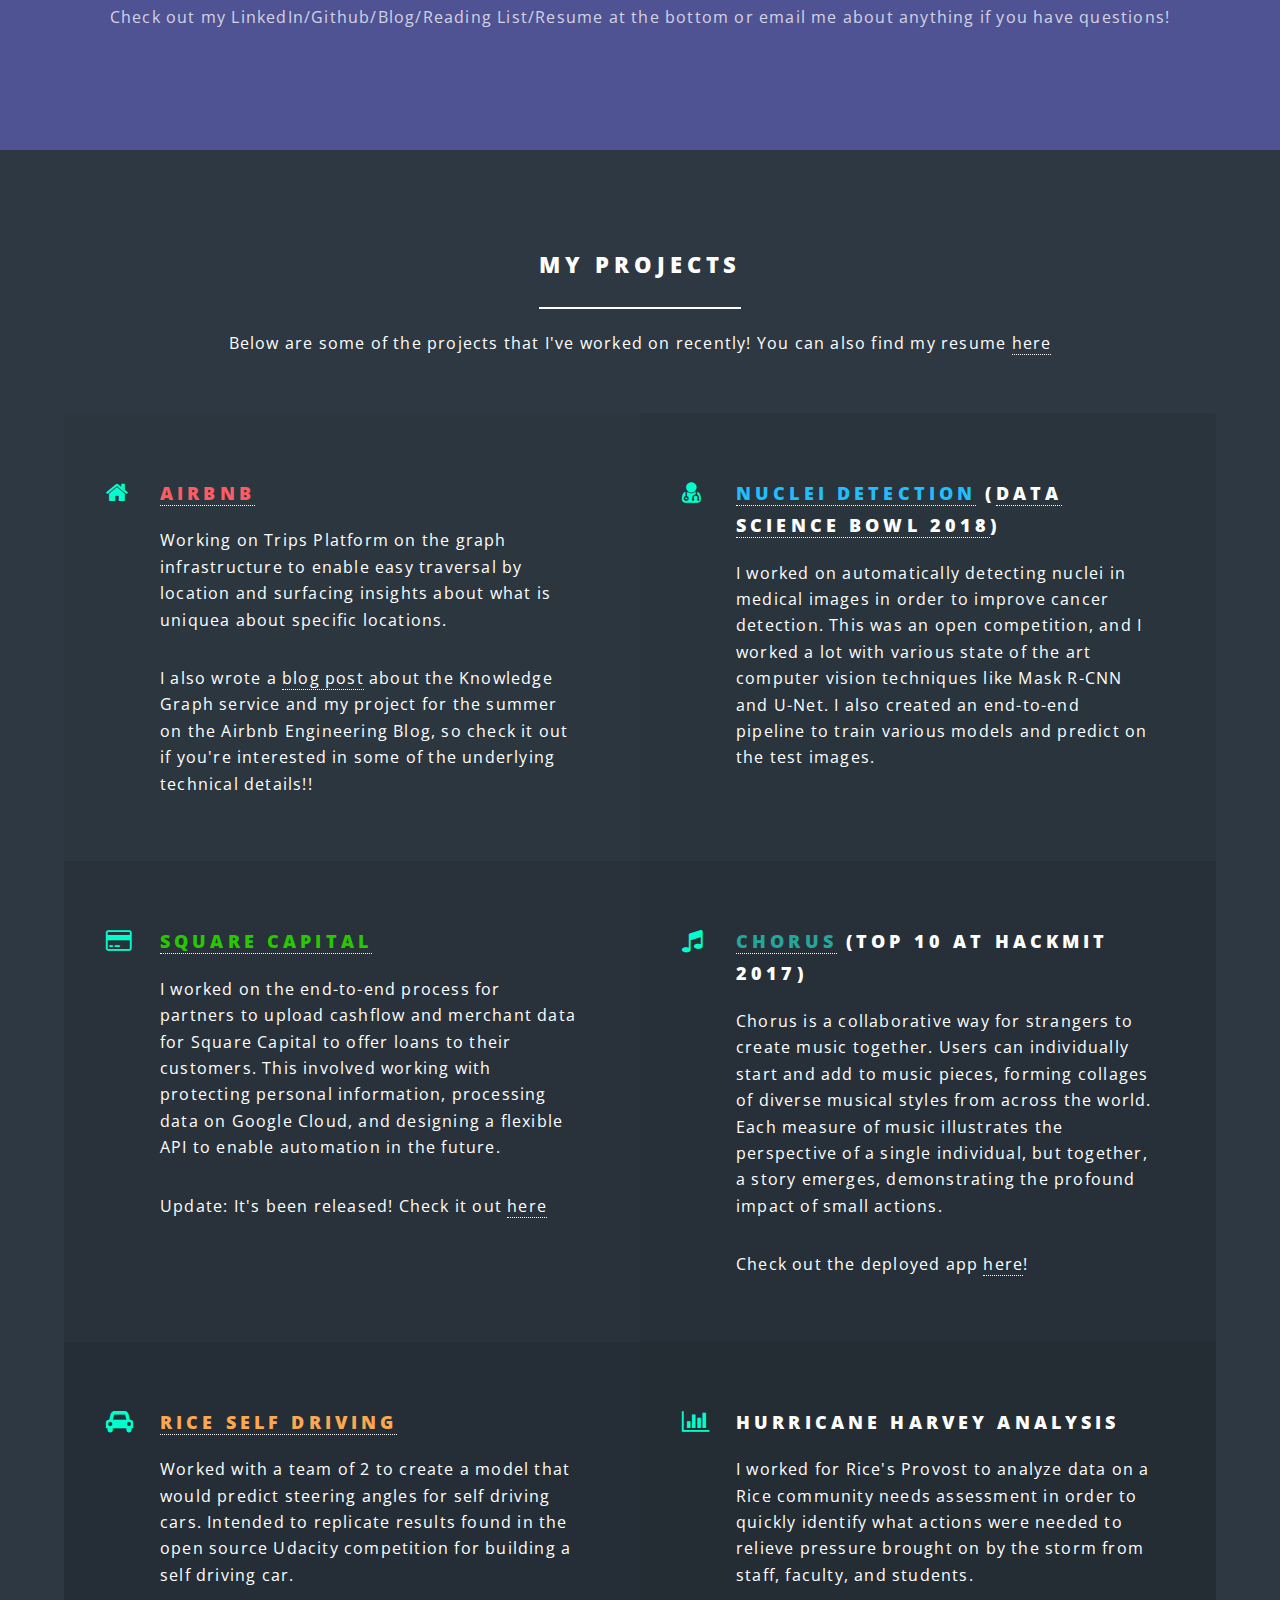
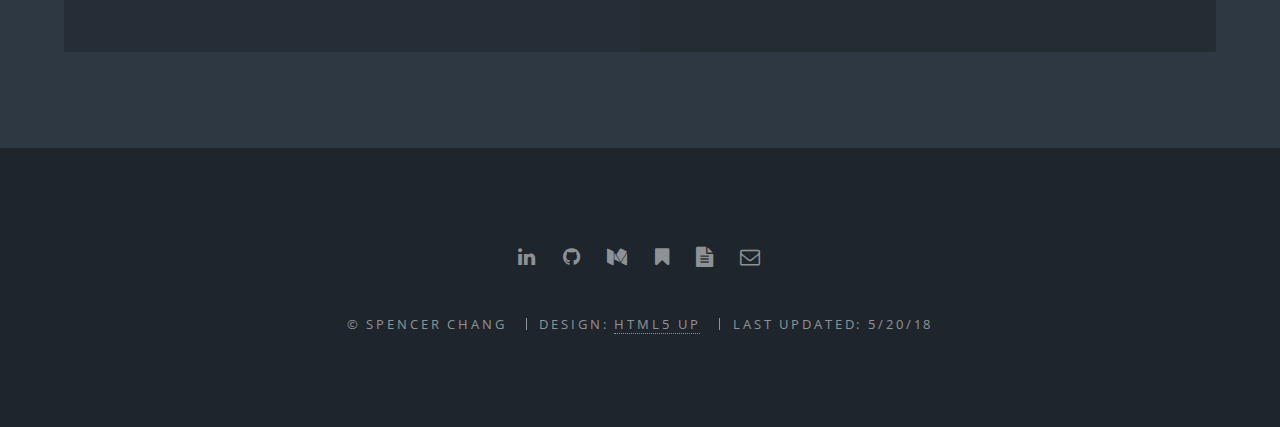
==== commit f6b0bbdf: "update colors and update airbnb with blog post link" ====
--- a/index.html
+++ b/index.html
@@ -97,15 +97,16 @@
 				</header>
 				<ul class="features">
 					<li class="icon fa-home">
-						<h3><a href="https://www.airbnb.com">Airbnb</a></h3>
-						<p>Working on Trips Platform on the graph infrastructure to enable easy traversal by location and surfacing insights about what is uniquea about specific locations. Blog post about my project and the infrastructure itself to launch soon, so keep an eye out!!</p>
+						<h3><a href="https://www.airbnb.com"><font color="#FD5C63">Airbnb</font></a></h3>
+						<p>Working on Trips Platform on the graph infrastructure to enable easy traversal by location and surfacing insights about what is uniquea about specific locations.</p>
+						<p>I also wrote a <a href="https://medium.com/airbnb-engineering/scaling-knowledge-access-and-retrieval-at-airbnb-665b6ba21e95">blog post</a> about the Knowledge Graph service and my project for the summer on the Airbnb Engineering Blog, so check it out if you're interested in some of the underlying technical details!!</p>
 					</li>
 					<li class="icon fa-user-md">
-						<h3><a href="https://github.com/spencerc99/data-science-bowl-2018/">Nuclei Detection</a> (<a href="https://www.kaggle.com/c/data-science-bowl-2018">Data Science Bowl 2018</a>)</h3>
+						<h3><a href="https://github.com/spencerc99/data-science-bowl-2018/"><font color="#20beff">Nuclei Detection</font></a> (<a href="https://www.kaggle.com/c/data-science-bowl-2018">Data Science Bowl 2018</a>)</h3>
 						<p>I worked on automatically detecting nuclei in medical images in order to improve cancer detection. This was an open competition, and I worked a lot with various state of the art computer vision techniques like Mask R-CNN and U-Net. I also created an end-to-end pipeline to train various models and predict on the test images.</p>
 					</li>
 					<li class="icon fa-credit-card">
-						<h3><a href="https://squareup.com">Square</a> Capital</h3>
+						<h3><a href="https://squareup.com/capital"><font color="#27C800">Square Capital</font></a></h3>
 						<p>I worked on the end-to-end process for partners to upload cashflow and merchant data for Square Capital to offer loans
 							to their customers. This involved working with protecting personal information, processing data on Google Cloud, and
 							designing a flexible API to enable automation in the future.</p>
@@ -114,13 +115,14 @@
 						</p>
 					</li>
 					<li class="icon fa-music">
-						<h3><a href="https://github.com/lzhang124/chorus">Chorus</a> (Top 10 at HackMIT 2017)</h3>
+						<h3><a href="https://github.com/lzhang124/chorus"><font color="#26a69a">Chorus</font></a> (Top 10 at HackMIT 2017)</h3>
 						<p>Chorus is a collaborative way for strangers to create music together. Users can individually start and add to music pieces, forming collages of 
 							diverse musical styles from across the world. Each measure of music illustrates the perspective of a single individual, but together, a story 
 							emerges, demonstrating the profound impact of small actions.</p>
+						<p>Check out the deployed app <a href="https://hackmit-chorus.herokuapp.com/">here</a>!</p>
 					</li>
 					<li class="icon fa-car">
-						<h3><a href="https://github.com/raymond-yuan/rice-self-driving">Rice Self Driving</a></h3>
+						<h3><a href="https://github.com/raymond-yuan/rice-self-driving"><font color="#fca851">Rice Self Driving</font></a></h3>
 						<p>Worked with a team of 2 to create a model that would predict steering angles for self driving cars. Intended to replicate results found in
 							the open source Udacity competition for building a self driving car.</p>
 					</li>
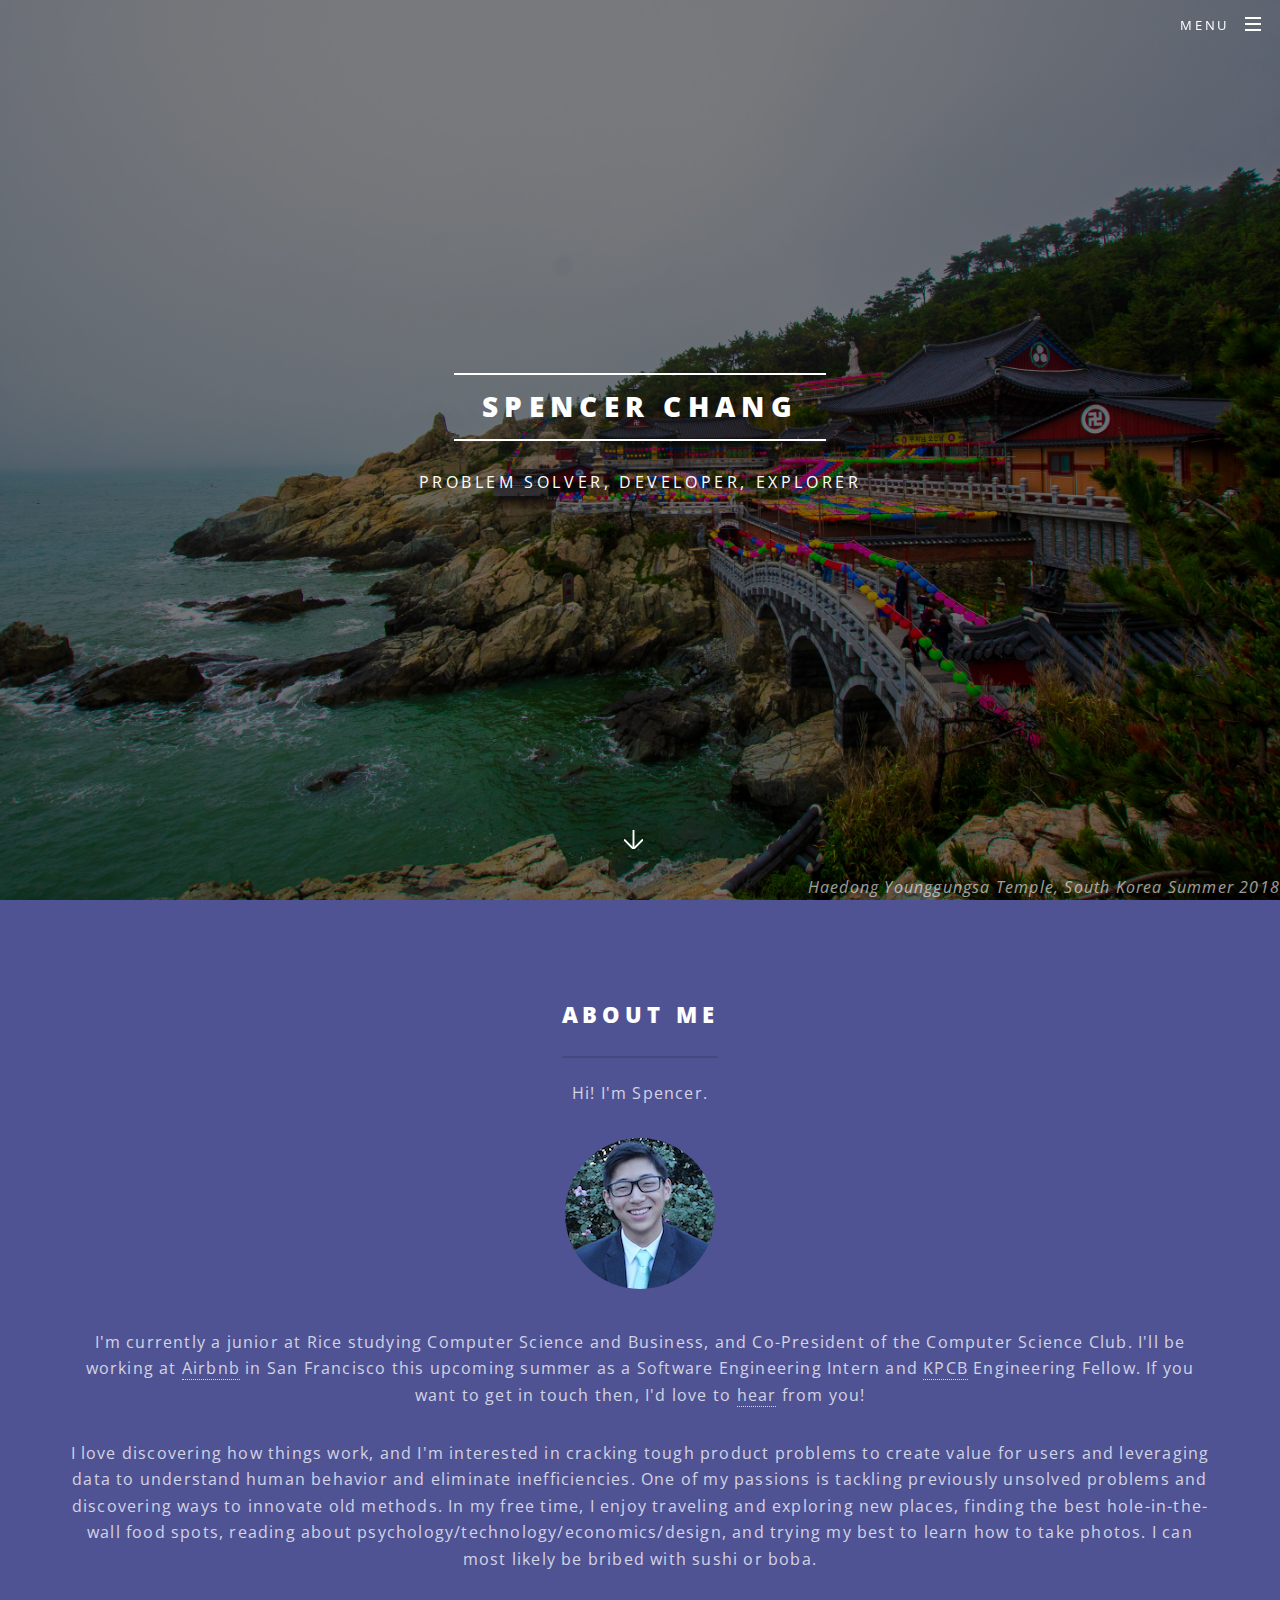
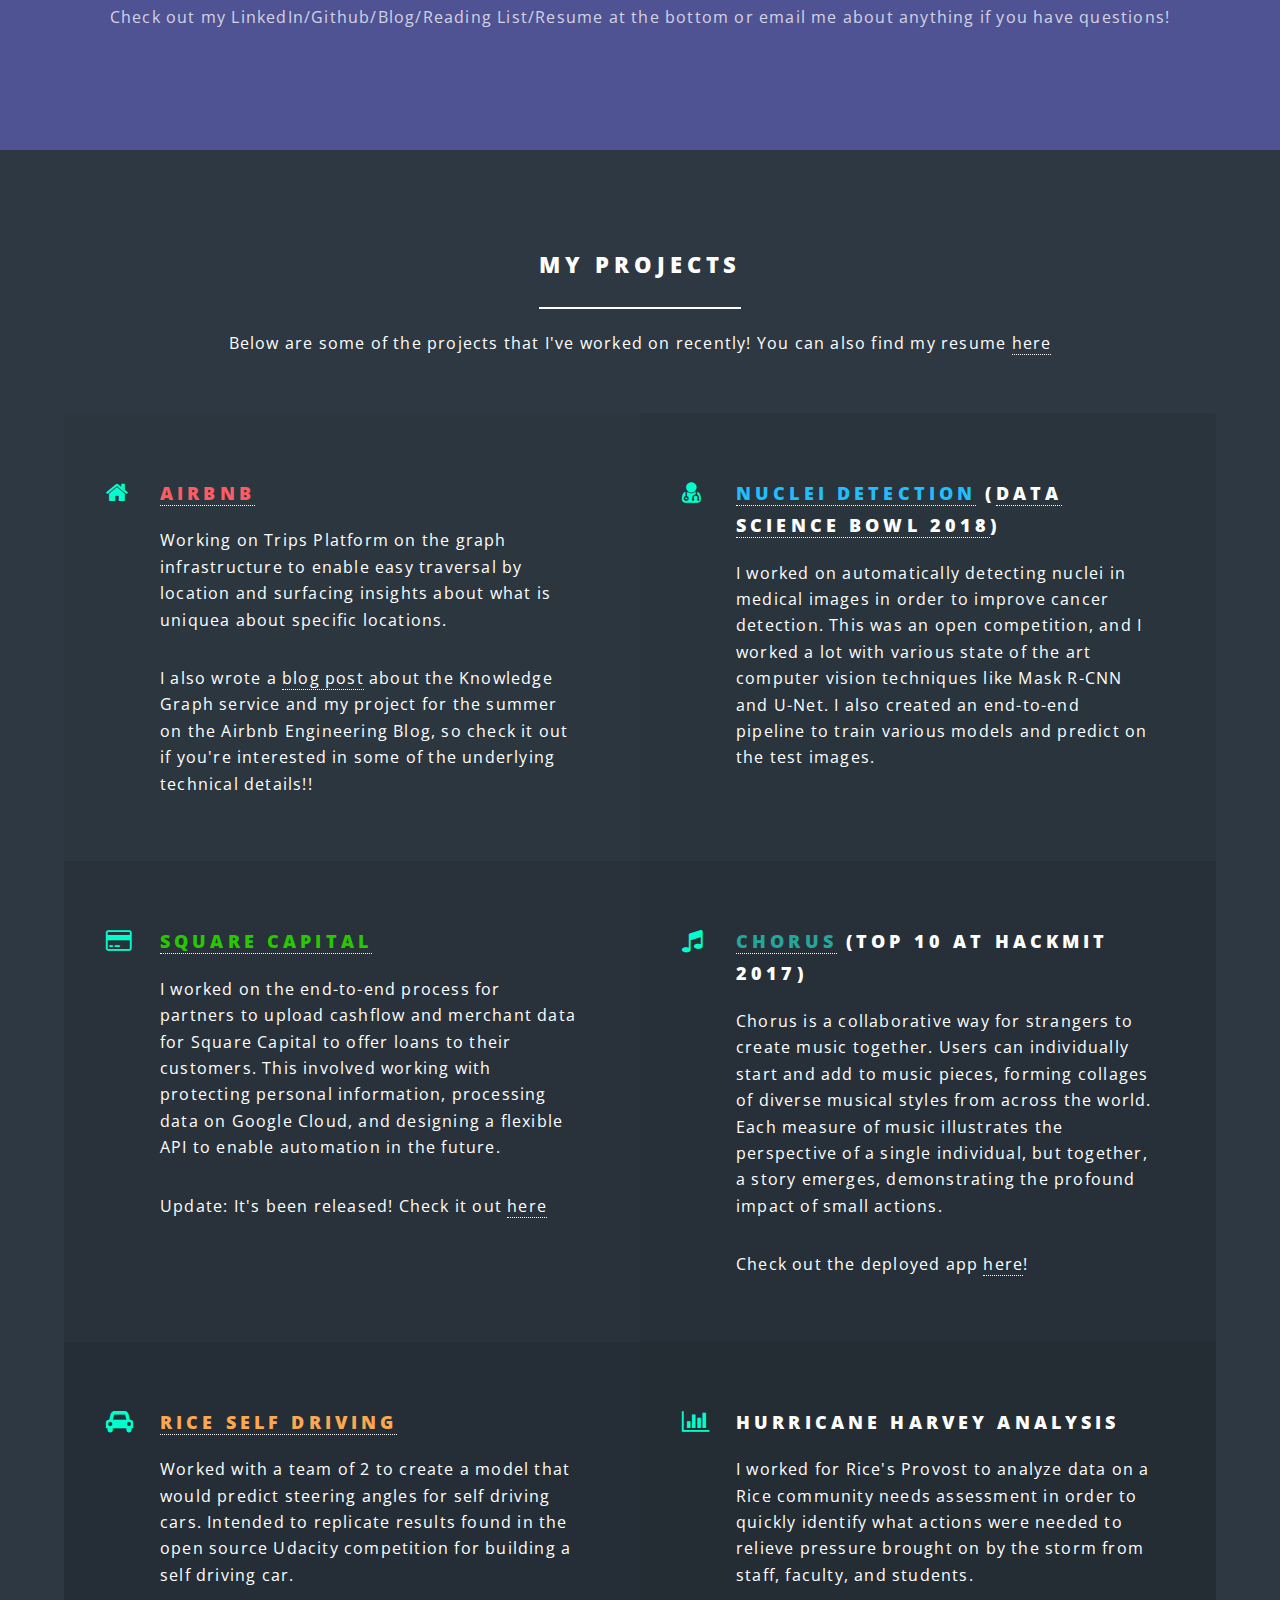
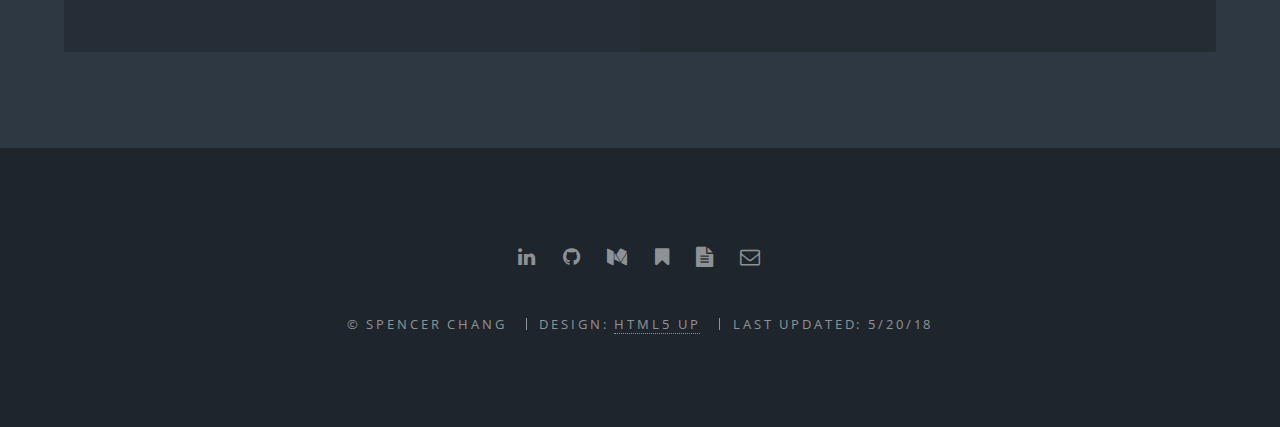
==== commit 02519c48: "update banner image" ====
--- a/index.html
+++ b/index.html
@@ -57,7 +57,7 @@
 			<div class="inner">
 				<h2>Spencer Chang</h2>
 				<p>Problem Solver, Developer, Explorer</p>
-				<div class="caption"><em>Yosemite Valley Summer 2017</em></div>
+				<div class="caption"><em id="banner-caption">Haedong Younggungsa Temple, South Korea Summer 2018</em></div>
 			</div>
 			<a href="#one" class="more scrolly"></a>
 		</section>
@@ -186,6 +186,7 @@
 	<script src="assets/js/jquery.scrolly.min.js"></script>
 	<script src="assets/js/skel.min.js"></script>
 	<script src="assets/js/util.js"></script>
+	<script src="js/index.js"></script>
 	<!--[if lte IE 8]><script src="assets/js/ie/respond.min.js"></script><![endif]-->
 	<script src="assets/js/main.js"></script>
 </body>
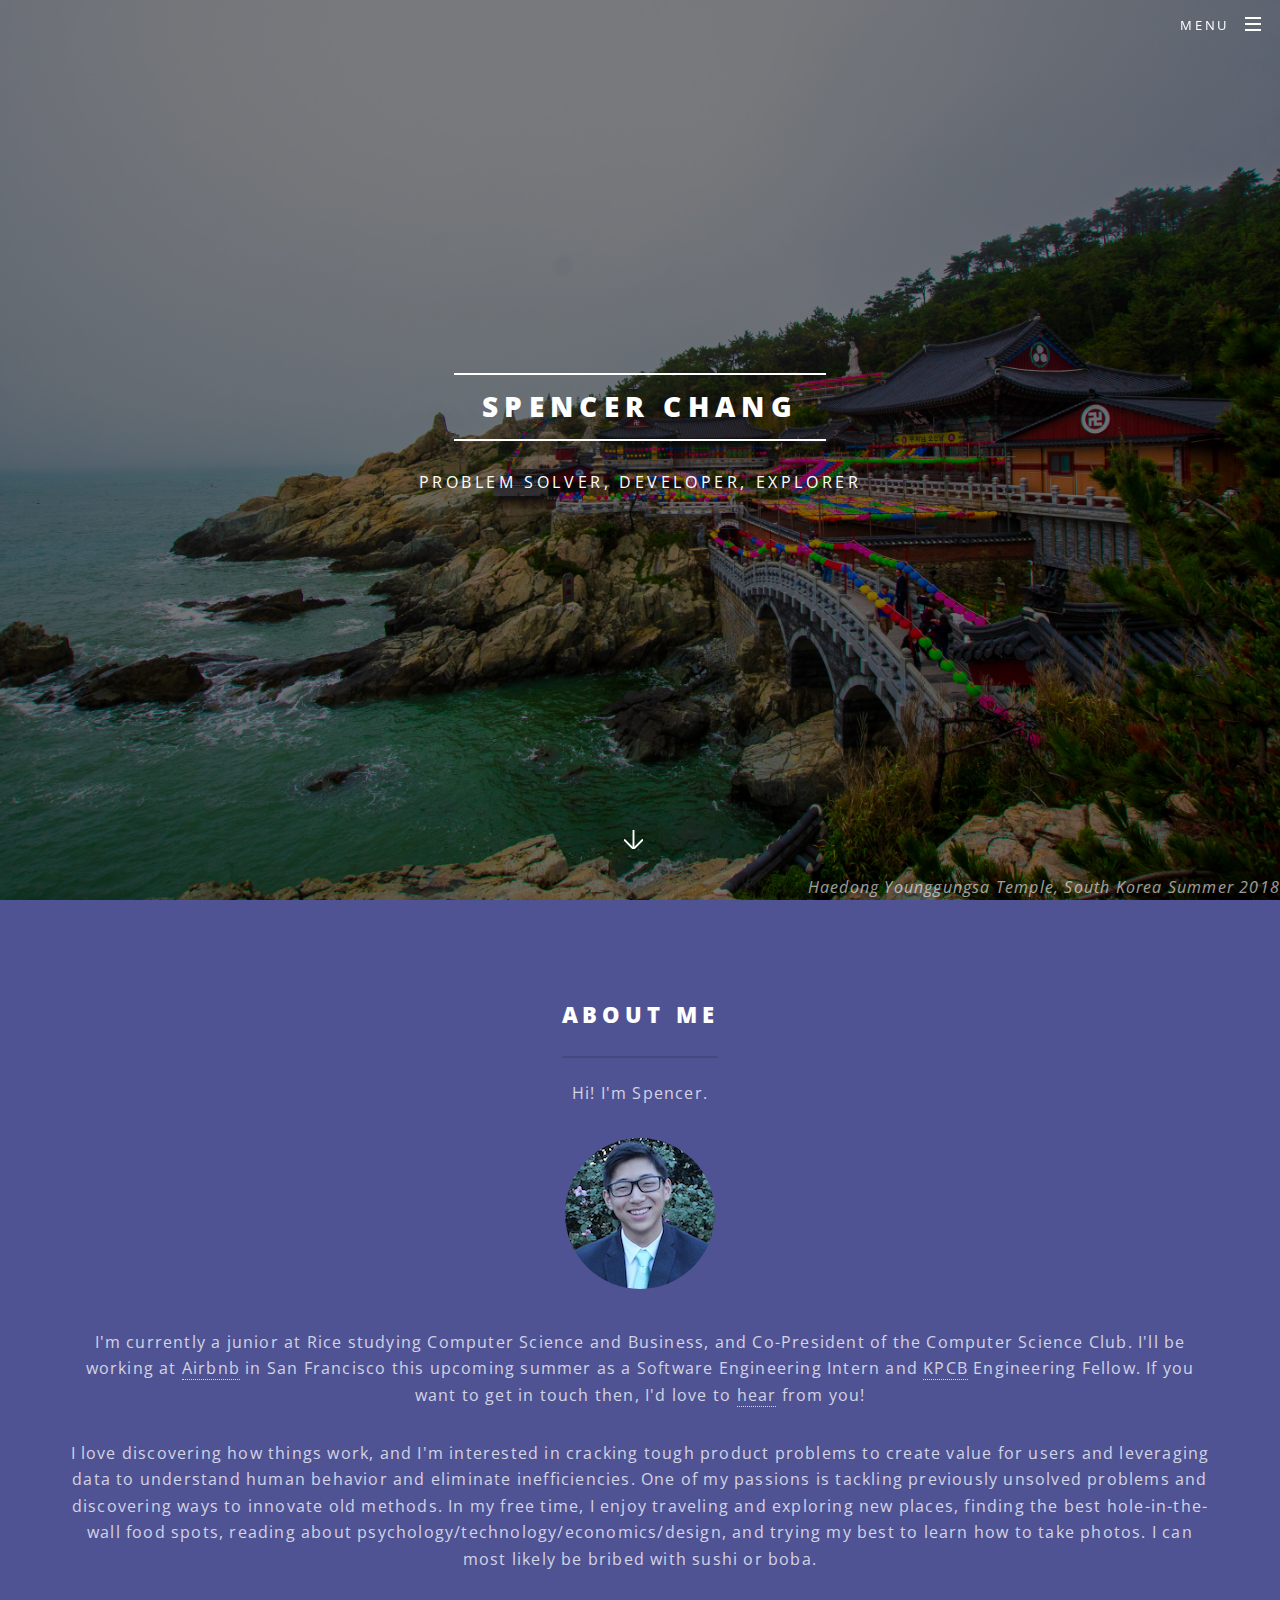
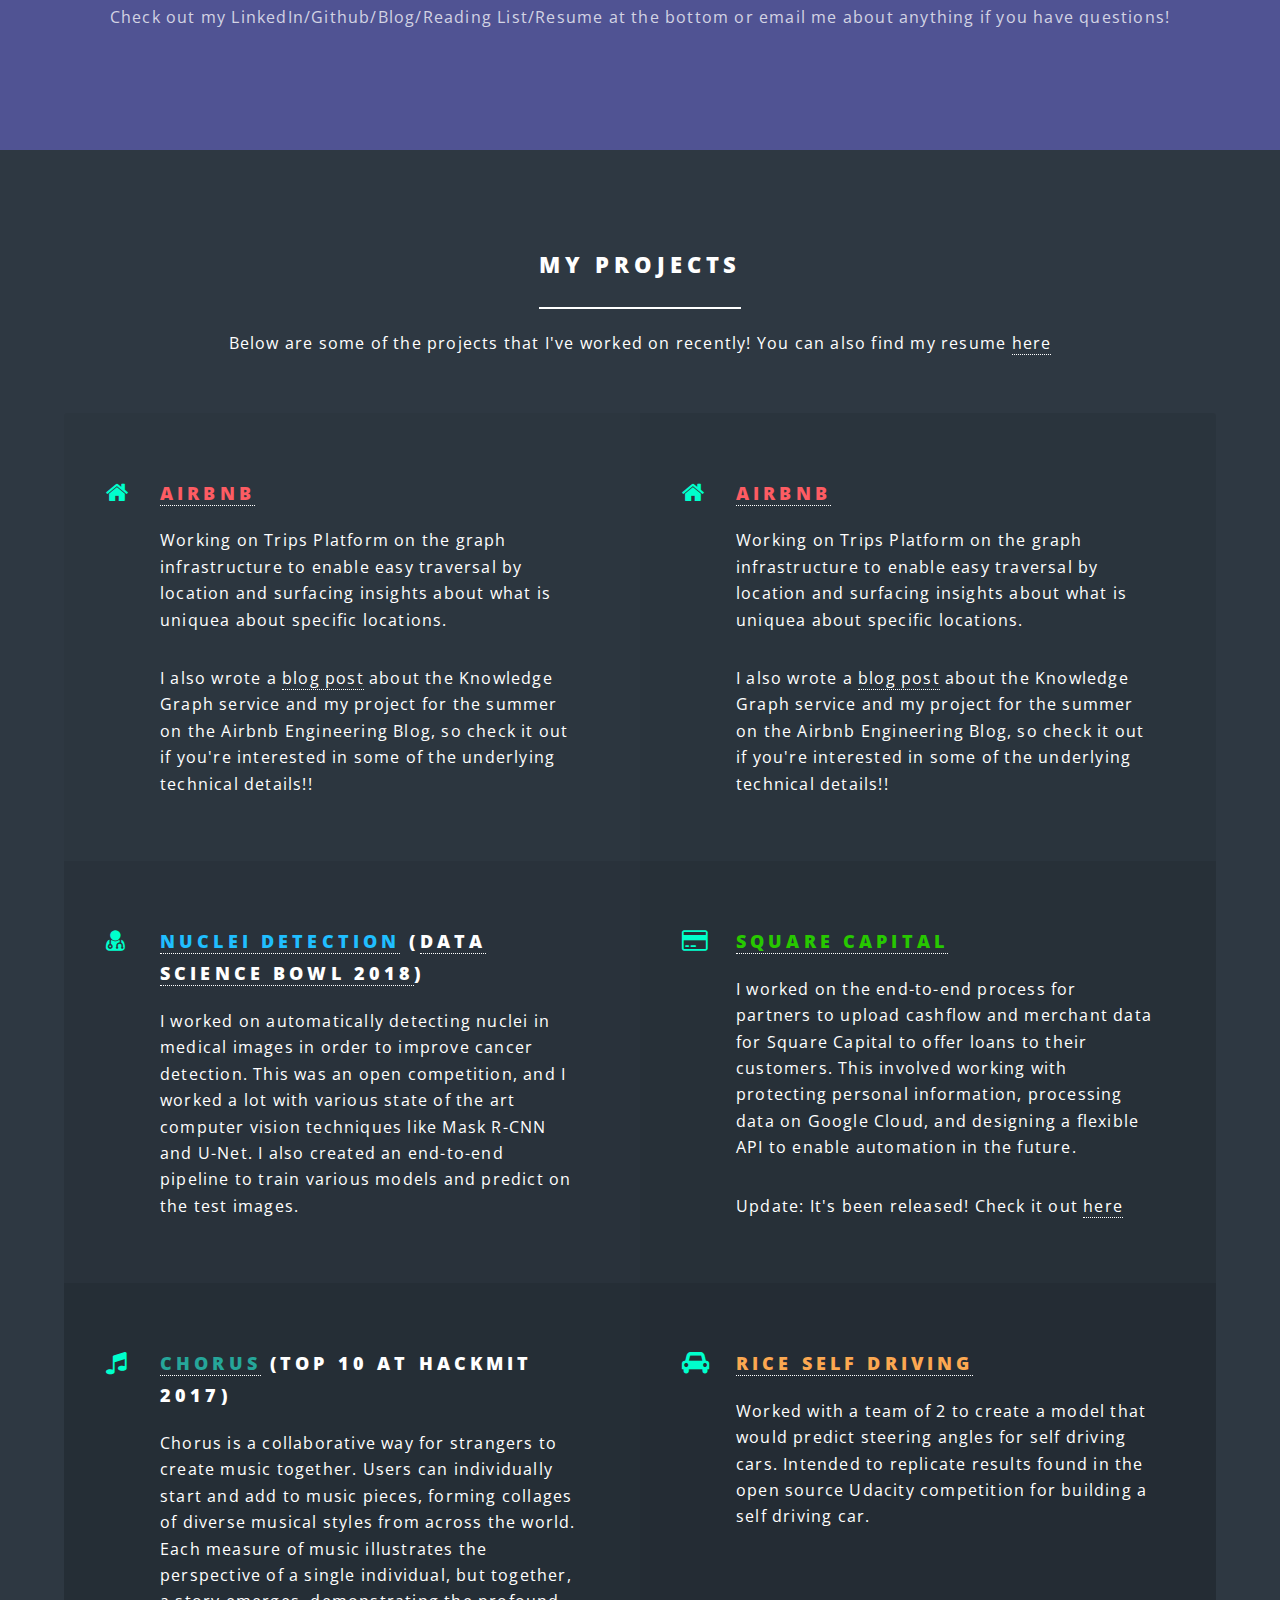
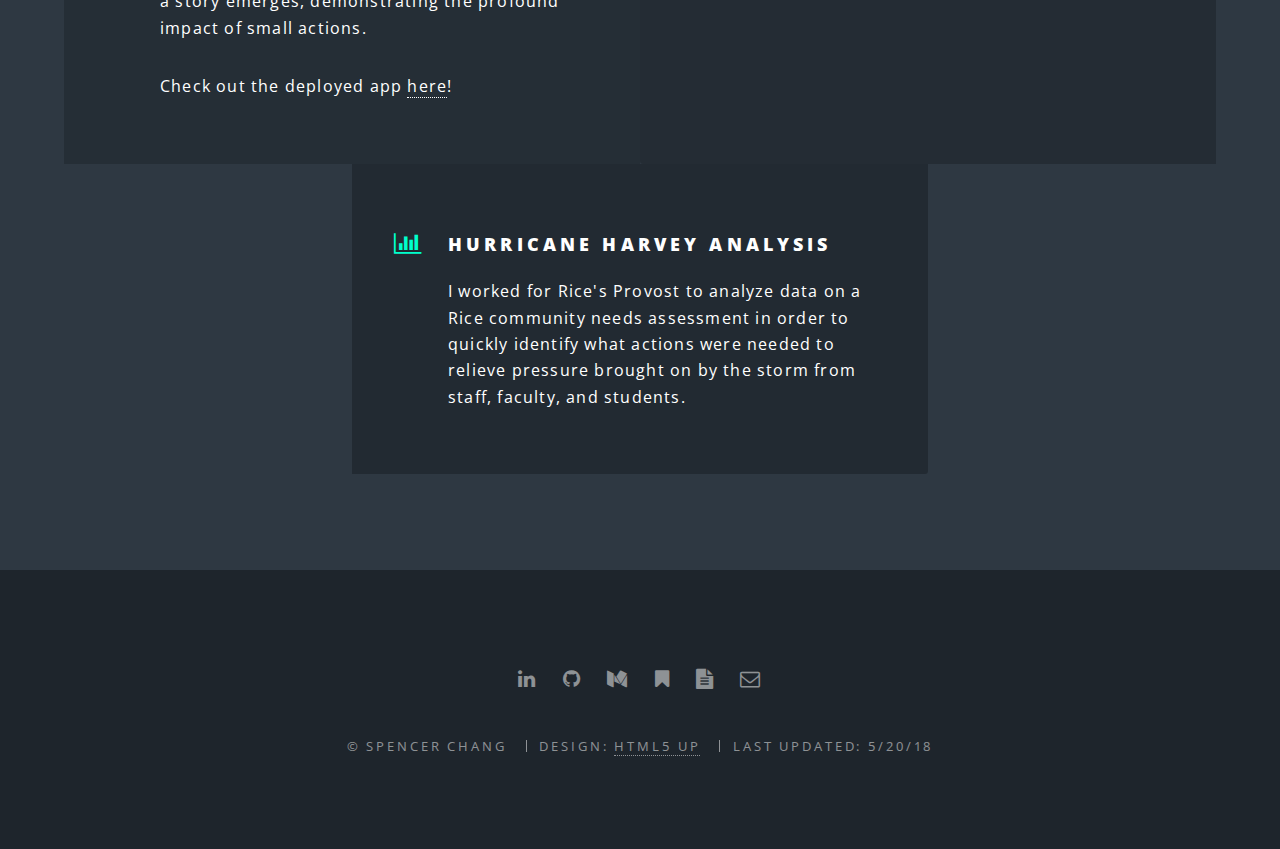
==== commit 4ff6d193: "change email to personal email" ====
--- a/index.html
+++ b/index.html
@@ -74,7 +74,7 @@
 					<p>I'm currently a junior at Rice studying Computer Science and Business, and Co-President of the Computer Science Club.
 						I'll be working at
 						<a href="https://airbnb.com">Airbnb</a> in San Francisco this upcoming summer as a Software Engineering Intern and
-						<a href="http://kpcbfellows.com">KPCB</a> Engineering Fellow. If you want to get in touch then, I'd love to <a href="mailto:Spencer.Chang@rice.edu">hear</a> from you!</p>
+						<a href="http://kpcbfellows.com">KPCB</a> Engineering Fellow. If you want to get in touch then, I'd love to <a href="mailto:spencerc99@gmail.com">hear</a> from you!</p>
 					<p>I love discovering how things work, and I'm interested in cracking tough product problems to create value for users
 						and leveraging data to understand human behavior and eliminate inefficiencies. One of my passions is tackling previously
 						unsolved problems and discovering ways to innovate old methods. In my free time, I enjoy traveling and exploring new
@@ -97,6 +97,17 @@
 				</header>
 				<ul class="features">
 					<li class="icon fa-home">
+						<h3><a href="https://www.airbnb.com">
+								<font color="#FD5C63">Airbnb</font>
+							</a></h3>
+						<p>Working on Trips Platform on the graph infrastructure to enable easy traversal by location and surfacing insights
+							about what is uniquea about specific locations.</p>
+						<p>I also wrote a <a
+								href="https://medium.com/airbnb-engineering/scaling-knowledge-access-and-retrieval-at-airbnb-665b6ba21e95">blog
+								post</a> about the Knowledge Graph service and my project for the summer on the Airbnb Engineering Blog, so
+							check it out if you're interested in some of the underlying technical details!!</p>
+					</li>
+					<li class="icon fa-home">
 						<h3><a href="https://www.airbnb.com"><font color="#FD5C63">Airbnb</font></a></h3>
 						<p>Working on Trips Platform on the graph infrastructure to enable easy traversal by location and surfacing insights about what is uniquea about specific locations.</p>
 						<p>I also wrote a <a href="https://medium.com/airbnb-engineering/scaling-knowledge-access-and-retrieval-at-airbnb-665b6ba21e95">blog post</a> about the Knowledge Graph service and my project for the summer on the Airbnb Engineering Blog, so check it out if you're interested in some of the underlying technical details!!</p>
@@ -164,7 +175,7 @@
 					</a>
 				</li>
 				<li>
-					<a href="mailto:Spencer.Chang@rice.edu" class="icon fa-envelope-o">
+					<a href="mailto:spencerc99@gmail.com" class="icon fa-envelope-o">
 						<span class="label">Email</span>
 					</a>
 				</li>
@@ -189,6 +200,12 @@
 	<script src="js/index.js"></script>
 	<!--[if lte IE 8]><script src="assets/js/ie/respond.min.js"></script><![endif]-->
 	<script src="assets/js/main.js"></script>
+	<!-- <script>
+		var body = document.querySelector('#page-wrapper');
+		body.style.backgroundImage = './images/banner.jpg';
+		console.log(body);
+		console.log(`hello ${body.style.backgroundImage}`)
+	</script> -->
 </body>
 
-</html>+</html>
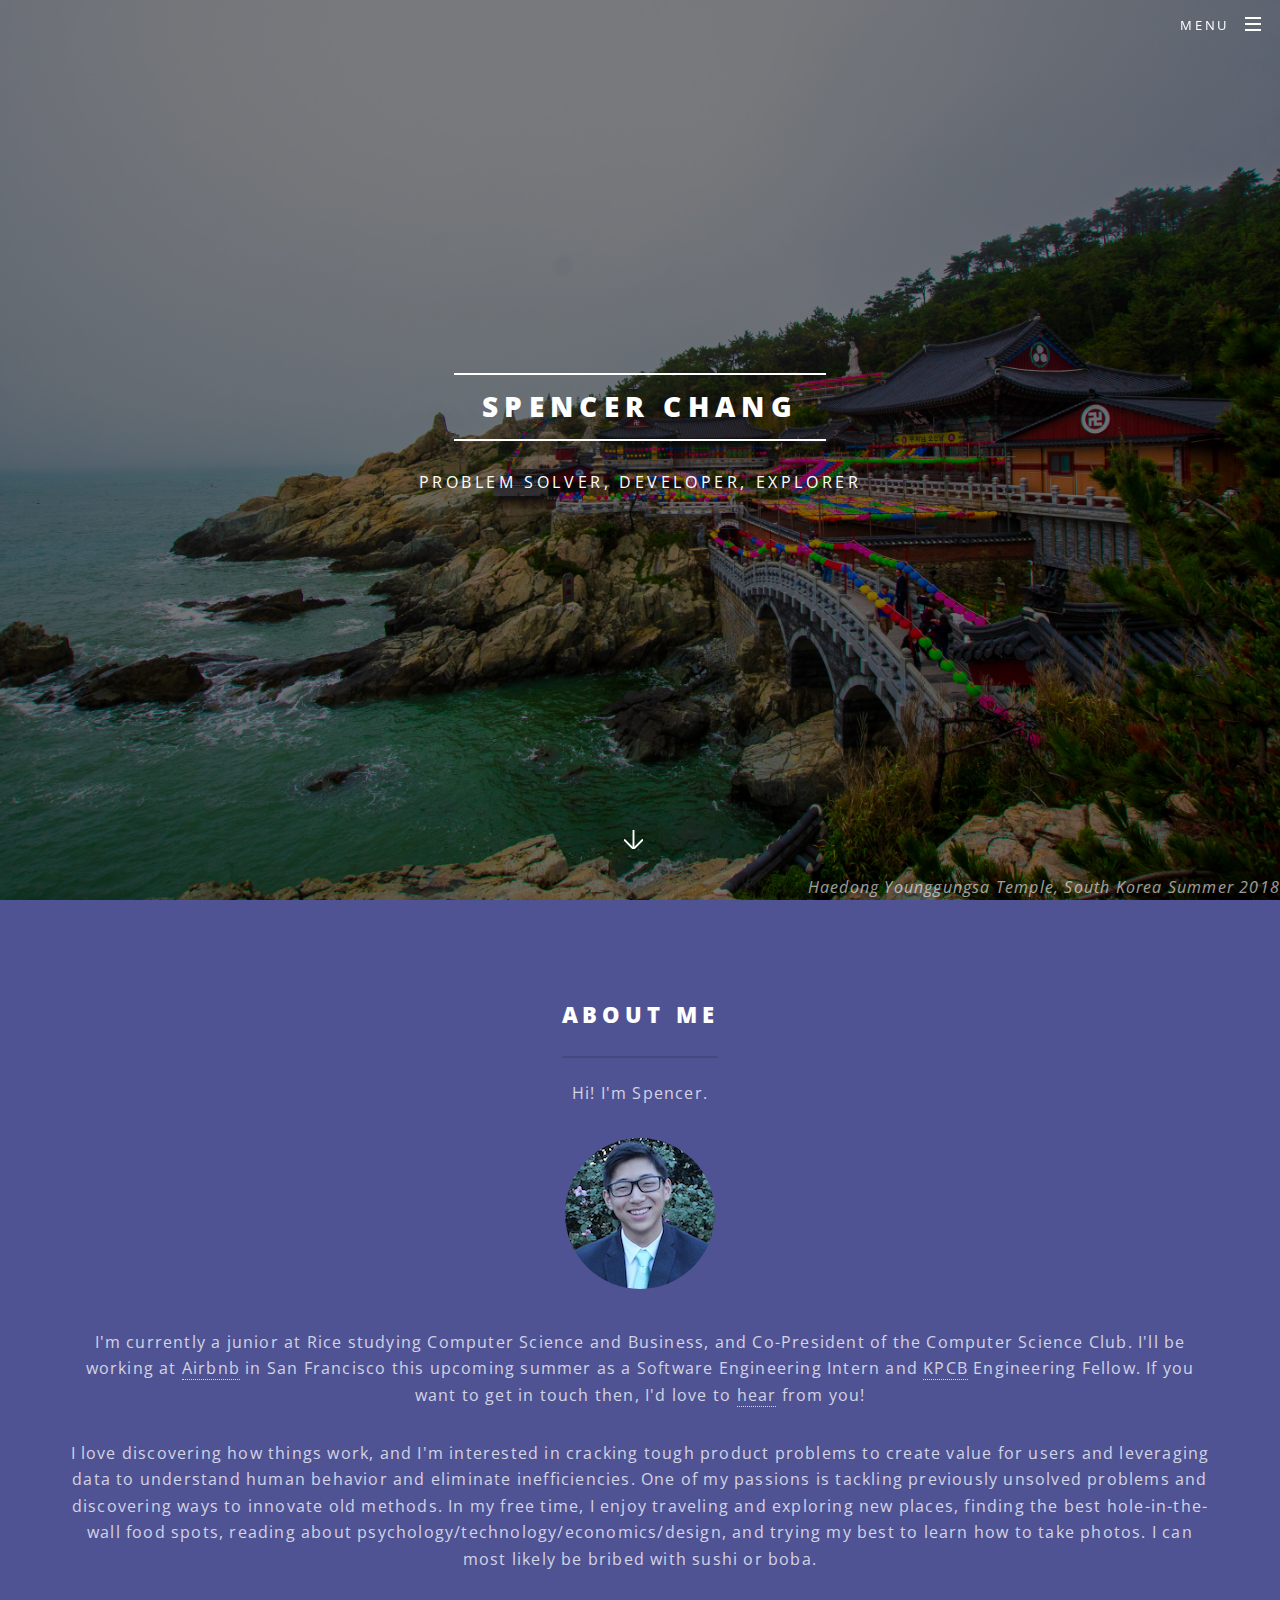
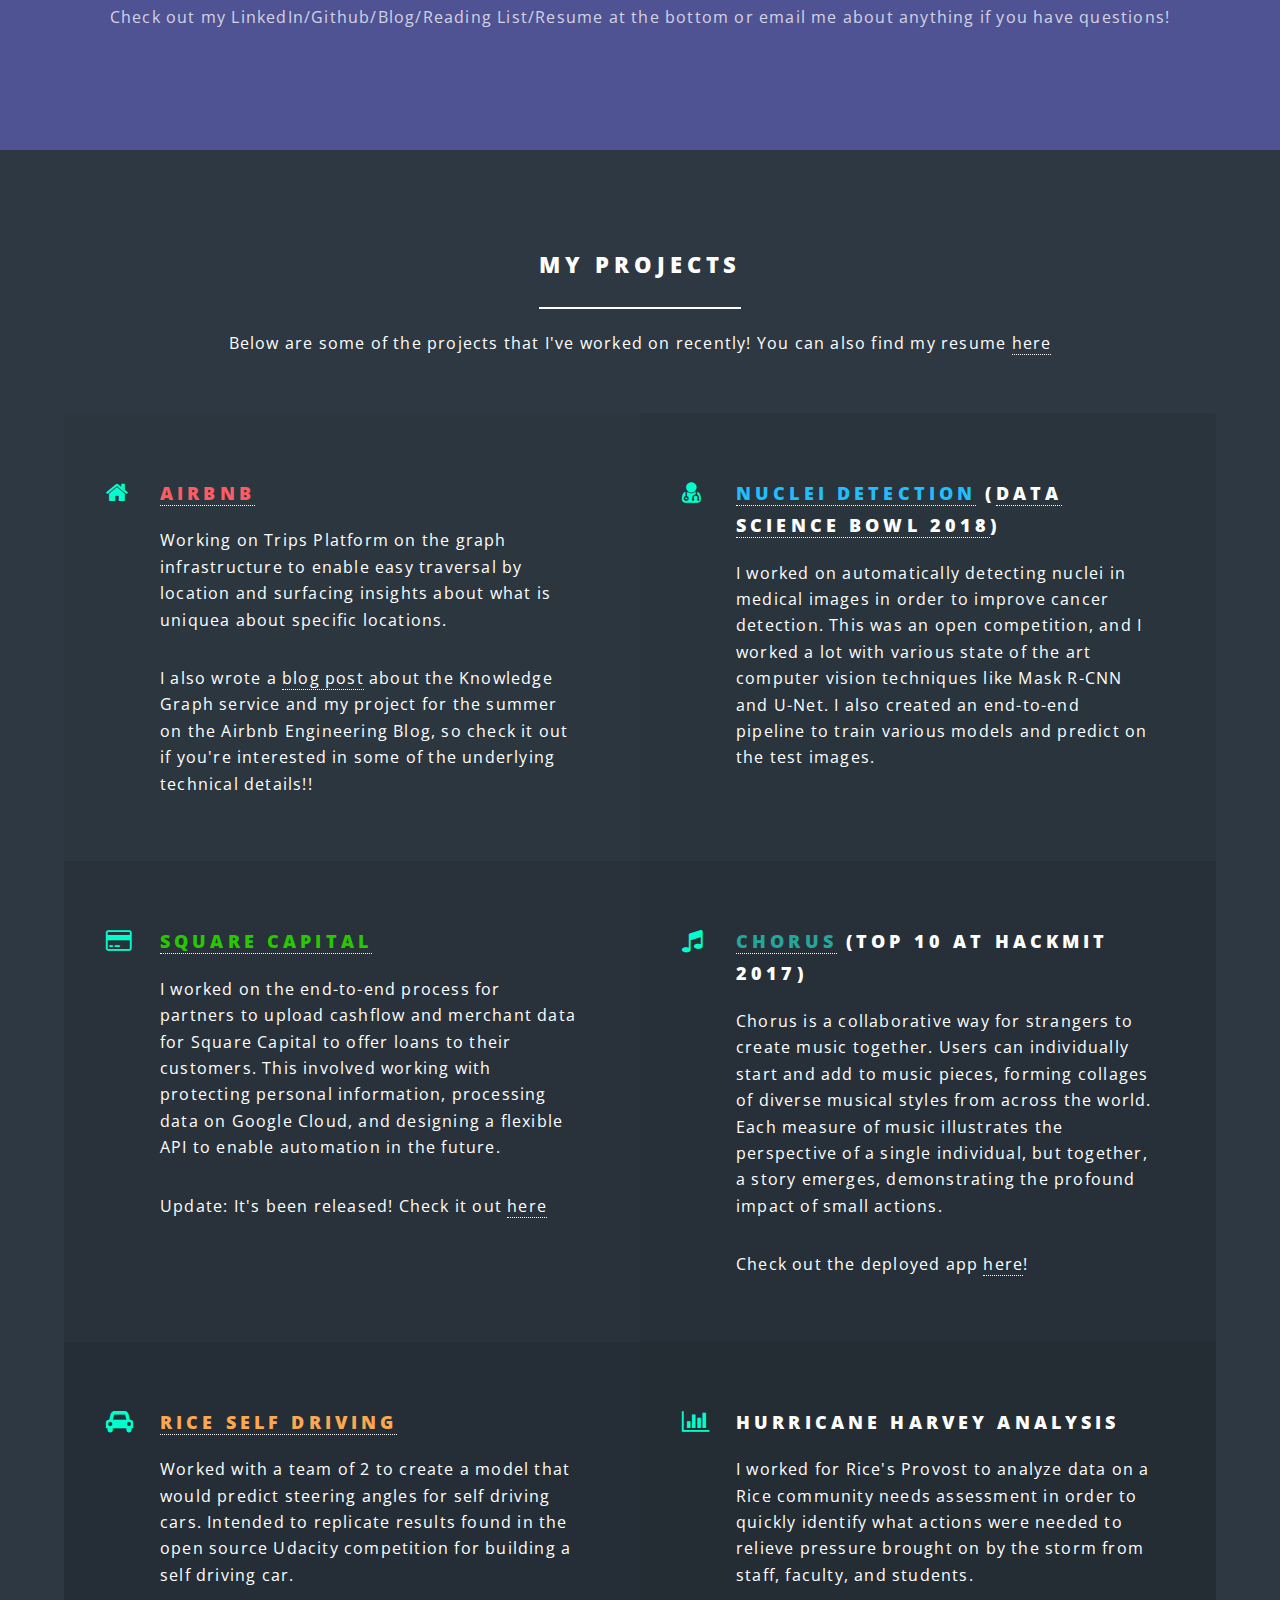
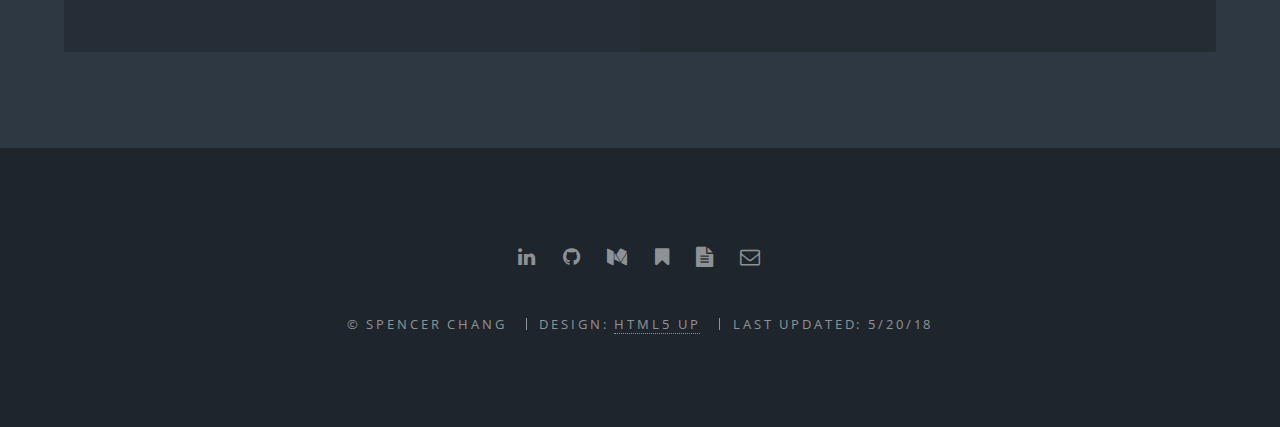
==== commit 2a67ab3f: "accidentally added two airbnb sections" ====
--- a/index.html
+++ b/index.html
@@ -97,17 +97,6 @@
 				</header>
 				<ul class="features">
 					<li class="icon fa-home">
-						<h3><a href="https://www.airbnb.com">
-								<font color="#FD5C63">Airbnb</font>
-							</a></h3>
-						<p>Working on Trips Platform on the graph infrastructure to enable easy traversal by location and surfacing insights
-							about what is uniquea about specific locations.</p>
-						<p>I also wrote a <a
-								href="https://medium.com/airbnb-engineering/scaling-knowledge-access-and-retrieval-at-airbnb-665b6ba21e95">blog
-								post</a> about the Knowledge Graph service and my project for the summer on the Airbnb Engineering Blog, so
-							check it out if you're interested in some of the underlying technical details!!</p>
-					</li>
-					<li class="icon fa-home">
 						<h3><a href="https://www.airbnb.com"><font color="#FD5C63">Airbnb</font></a></h3>
 						<p>Working on Trips Platform on the graph infrastructure to enable easy traversal by location and surfacing insights about what is uniquea about specific locations.</p>
 						<p>I also wrote a <a href="https://medium.com/airbnb-engineering/scaling-knowledge-access-and-retrieval-at-airbnb-665b6ba21e95">blog post</a> about the Knowledge Graph service and my project for the summer on the Airbnb Engineering Blog, so check it out if you're interested in some of the underlying technical details!!</p>
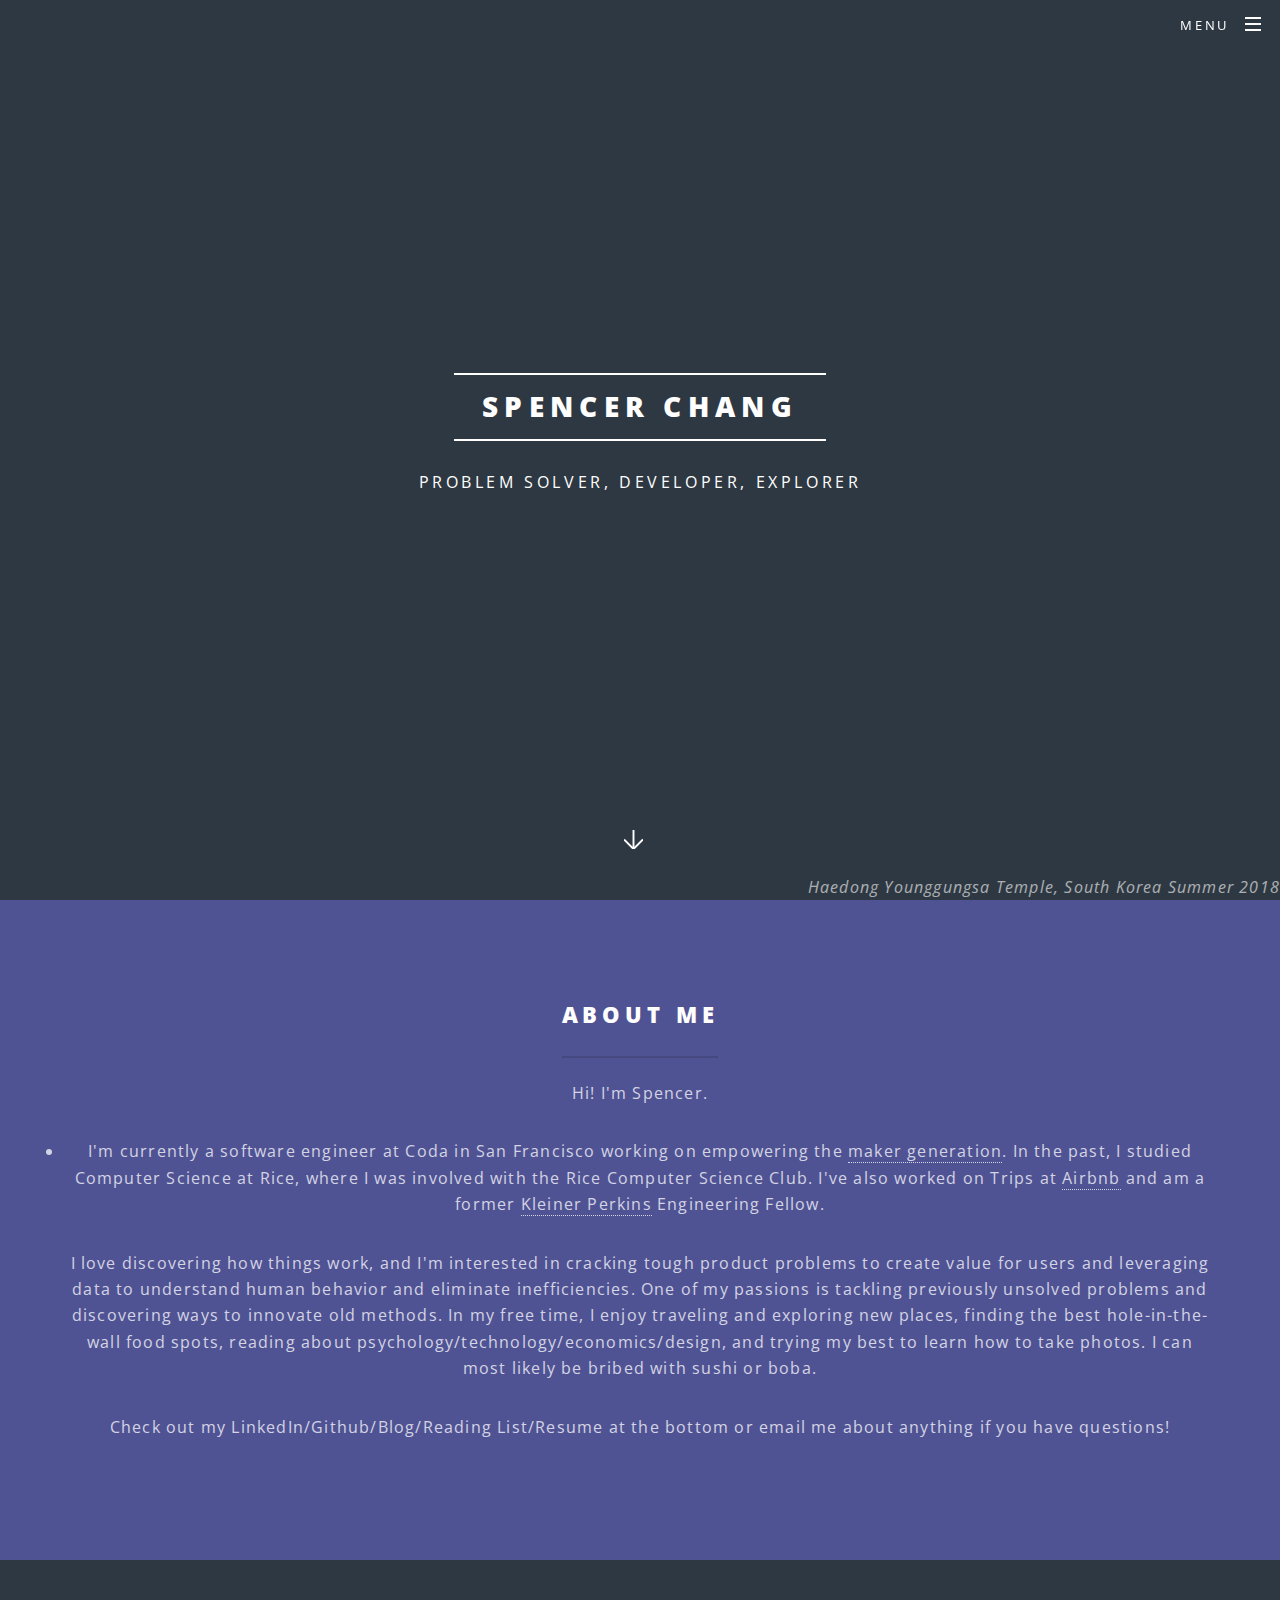
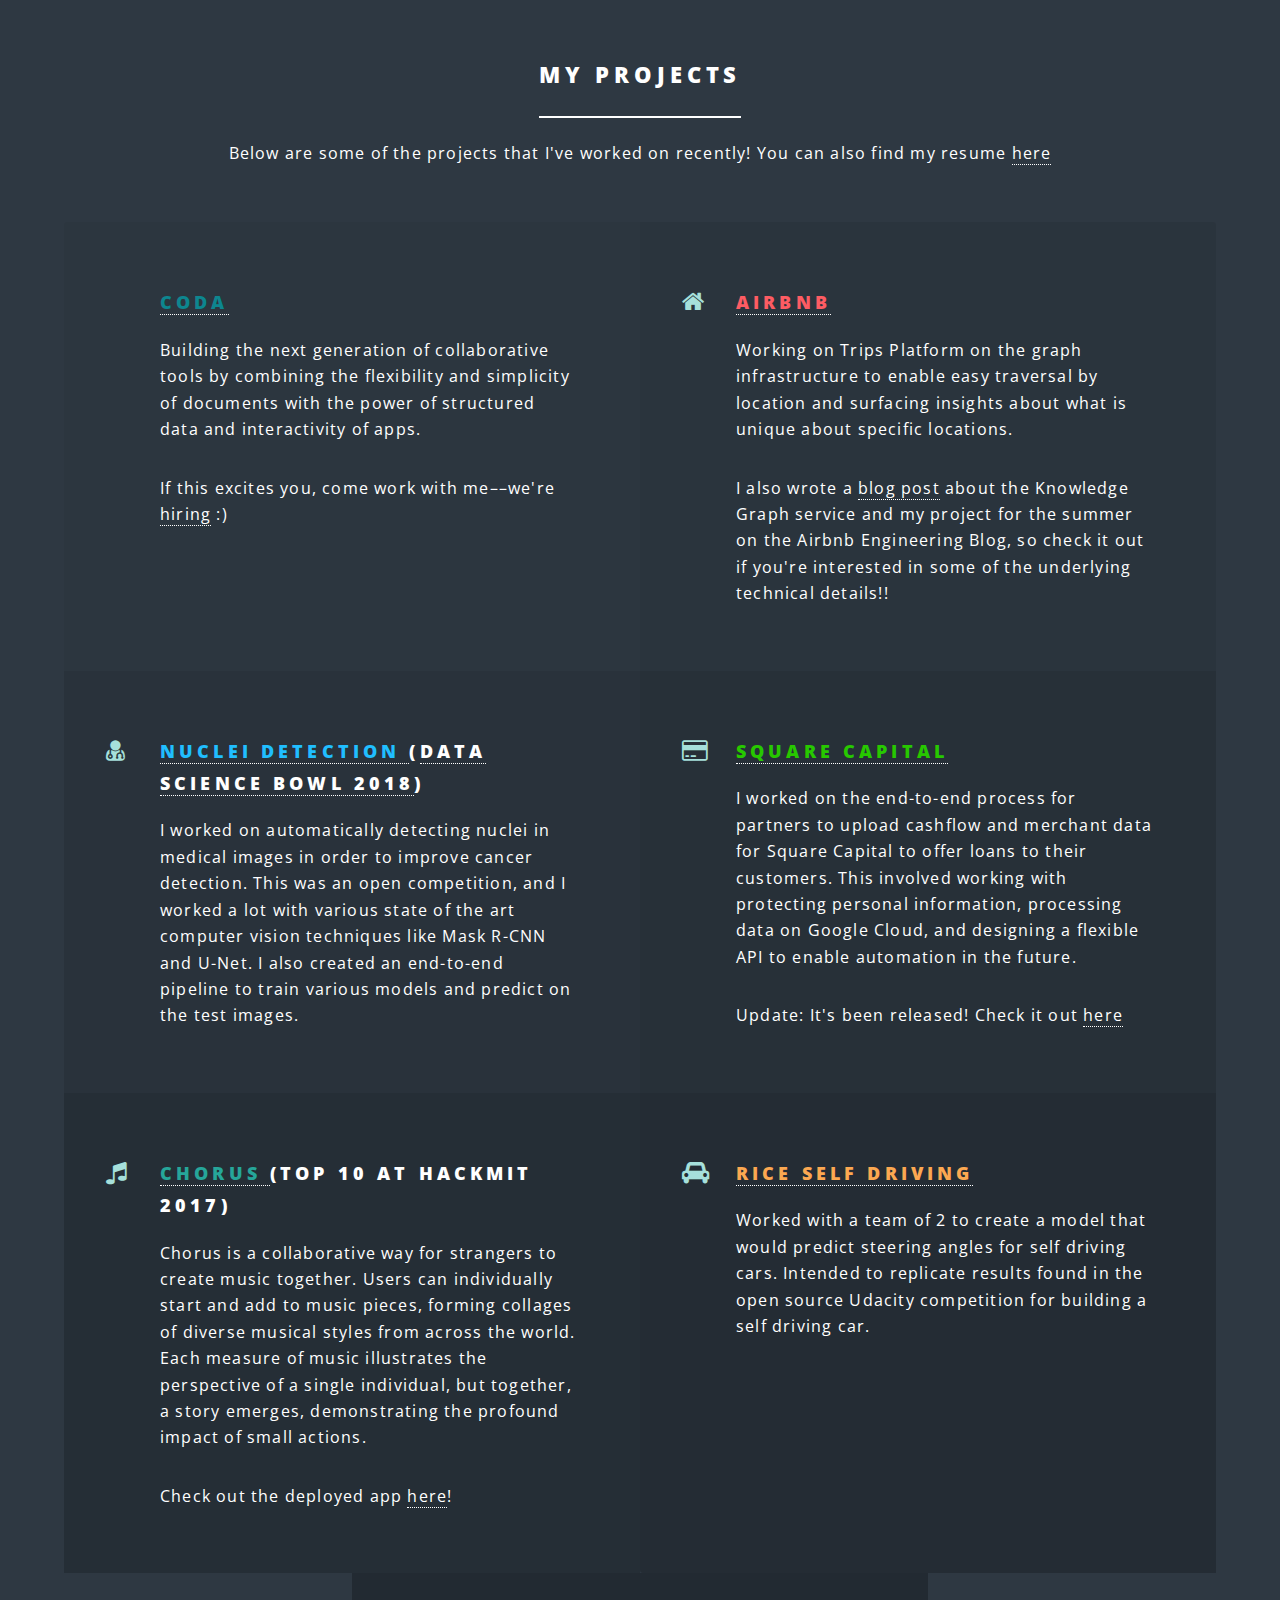
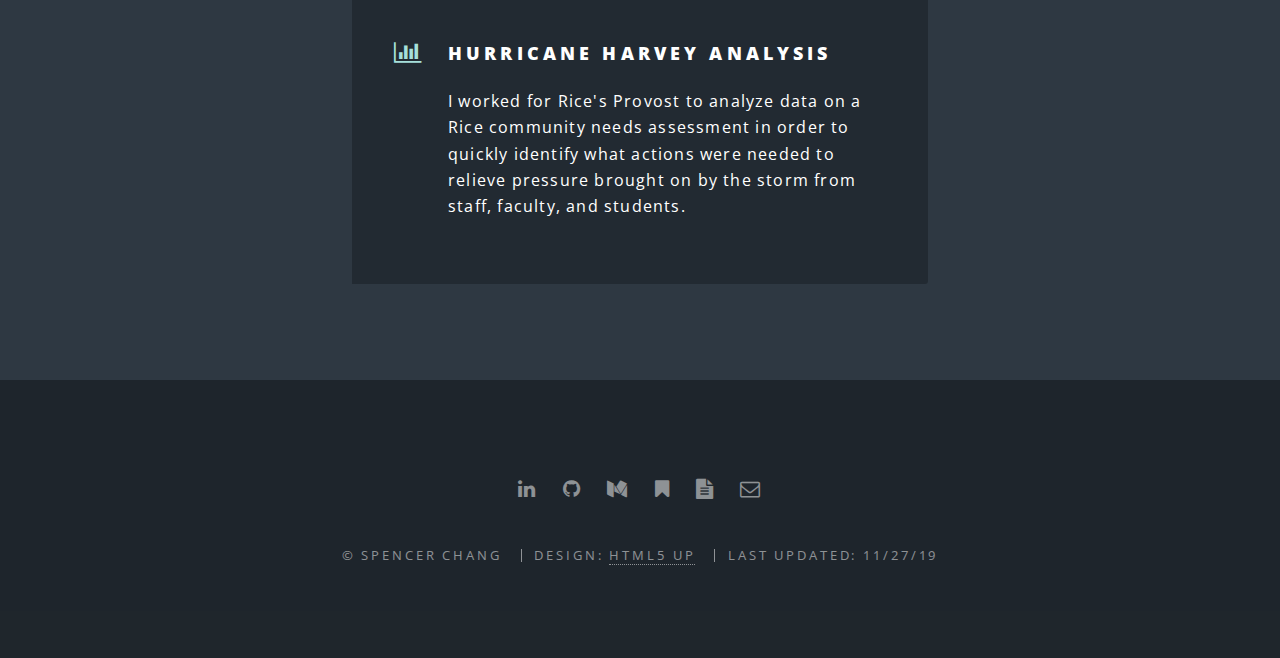
==== commit 0849f70f: "small update" ====
--- a/index.html
+++ b/index.html
@@ -7,189 +7,233 @@
 <html>
 
 <head>
-	<title>Spencer Chang</title>
-	<meta charset="utf-8" />
-	<meta name="viewport" content="width=device-width, initial-scale=1" />
-	<!--[if lte IE 8]><script src="assets/js/ie/html5shiv.js"></script><![endif]-->
-	<link rel="stylesheet" href="assets/css/main.css" />
-	<link rel="stylesheet" href="https://use.fontawesome.com/releases/v5.0.13/css/all.css" integrity="sha384-DNOHZ68U8hZfKXOrtjWvjxusGo9WQnrNx2sqG0tfsghAvtVlRW3tvkXWZh58N9jp"
- crossorigin="anonymous">
-
-	<!--[if lte IE 8]><link rel="stylesheet" href="assets/css/ie8.css" /><![endif]-->
-	<!--[if lte IE 9]><link rel="stylesheet" href="assets/css/ie9.css" /><![endif]-->
+    <title>Spencer Chang</title>
+    <meta charset="utf-8" />
+    <meta name="viewport" content="width=device-width, initial-scale=1" />
+    <!--[if lte IE 8]><script src="assets/js/ie/html5shiv.js"></script><![endif]-->
+    <link rel="stylesheet" href="assets/css/main.css" />
+    <link rel="stylesheet" href="https://use.fontawesome.com/releases/v5.0.13/css/all.css"
+        integrity="sha384-DNOHZ68U8hZfKXOrtjWvjxusGo9WQnrNx2sqG0tfsghAvtVlRW3tvkXWZh58N9jp" crossorigin="anonymous">
+
+    <!--[if lte IE 8]><link rel="stylesheet" href="assets/css/ie8.css" /><![endif]-->
+    <!--[if lte IE 9]><link rel="stylesheet" href="assets/css/ie9.css" /><![endif]-->
 </head>
 
 <body class="landing">
 
-	<!-- Page Wrapper -->
-	<div id="page-wrapper">
-
-		<!-- Header -->
-		<header id="header" class="alt">
-			<h1>
-				<a href="index.html">Spencer Chang</a>
-			</h1>
-			<nav id="nav">
-				<ul>
-					<li class="special">
-						<a href="#menu" class="menuToggle">
-							<span>Menu</span>
-						</a>
-						<div id="menu">
-							<ul>
-								<li>
-									<a href="index.html">Home</a>
-								</li>
-								<!-- <li><a href="reading.html">Reading</a></li> -->
-								<!-- <li><a href="photos.html">Photography</a></li> -->
-								<li>
-									<a href="resume.pdf">Resume</a>
-								</li>
-							</ul>
-						</div>
-					</li>
-				</ul>
-			</nav>
-		</header>
-
-		<!-- Banner -->
-		<section id="banner">
-			<div class="inner">
-				<h2>Spencer Chang</h2>
-				<p>Problem Solver, Developer, Explorer</p>
-				<div class="caption"><em id="banner-caption">Haedong Younggungsa Temple, South Korea Summer 2018</em></div>
-			</div>
-			<a href="#one" class="more scrolly"></a>
-		</section>
-
-		<!-- One -->
-		<section id="one" class="wrapper style3 special">
-			<div class="inner">
-				<header class="major">
-					<h2>About me</h2>
-					<p>Hi! I'm Spencer.</p>
-					<p>
-						<img src="images/headshot.jpg" id="avatar">
-					</p>
-					<p>I'm currently a junior at Rice studying Computer Science and Business, and Co-President of the Computer Science Club.
-						I'll be working at
-						<a href="https://airbnb.com">Airbnb</a> in San Francisco this upcoming summer as a Software Engineering Intern and
-						<a href="http://kpcbfellows.com">KPCB</a> Engineering Fellow. If you want to get in touch then, I'd love to <a href="mailto:spencerc99@gmail.com">hear</a> from you!</p>
-					<p>I love discovering how things work, and I'm interested in cracking tough product problems to create value for users
-						and leveraging data to understand human behavior and eliminate inefficiencies. One of my passions is tackling previously
-						unsolved problems and discovering ways to innovate old methods. In my free time, I enjoy traveling and exploring new
-						places, finding the best hole-in-the-wall food spots, reading about psychology/technology/economics/design, and trying
-						my best to learn how to take photos. I can most likely be bribed with sushi or boba.</p>
-					<p>Check out my LinkedIn/Github/Blog/Reading List/Resume at the bottom or email me about anything if you have questions!</p>
-					</p>
-				</header>
-			</div>
-		</section>
-
-		<!-- Three -->
-		<section id="three" class="wrapper style2 special">
-			<div class="inner">
-				<header class="major">
-					<h2>My Projects</h2>
-					<p>Below are some of the projects that I've worked on recently! You can also find my resume
-						<a href="resume.pdf">here</a>
-					</p>
-				</header>
-				<ul class="features">
-					<li class="icon fa-home">
-						<h3><a href="https://www.airbnb.com"><font color="#FD5C63">Airbnb</font></a></h3>
-						<p>Working on Trips Platform on the graph infrastructure to enable easy traversal by location and surfacing insights about what is uniquea about specific locations.</p>
-						<p>I also wrote a <a href="https://medium.com/airbnb-engineering/scaling-knowledge-access-and-retrieval-at-airbnb-665b6ba21e95">blog post</a> about the Knowledge Graph service and my project for the summer on the Airbnb Engineering Blog, so check it out if you're interested in some of the underlying technical details!!</p>
-					</li>
-					<li class="icon fa-user-md">
-						<h3><a href="https://github.com/spencerc99/data-science-bowl-2018/"><font color="#20beff">Nuclei Detection</font></a> (<a href="https://www.kaggle.com/c/data-science-bowl-2018">Data Science Bowl 2018</a>)</h3>
-						<p>I worked on automatically detecting nuclei in medical images in order to improve cancer detection. This was an open competition, and I worked a lot with various state of the art computer vision techniques like Mask R-CNN and U-Net. I also created an end-to-end pipeline to train various models and predict on the test images.</p>
-					</li>
-					<li class="icon fa-credit-card">
-						<h3><a href="https://squareup.com/capital"><font color="#27C800">Square Capital</font></a></h3>
-						<p>I worked on the end-to-end process for partners to upload cashflow and merchant data for Square Capital to offer loans
-							to their customers. This involved working with protecting personal information, processing data on Google Cloud, and
-							designing a flexible API to enable automation in the future.</p>
-						<p>Update: It's been released! Check it out
-							<a href="https://www.recode.net/2017/10/24/16521474/square-capital-bigcommerce-partnership-loans-small-business">here</a>
-						</p>
-					</li>
-					<li class="icon fa-music">
-						<h3><a href="https://github.com/lzhang124/chorus"><font color="#26a69a">Chorus</font></a> (Top 10 at HackMIT 2017)</h3>
-						<p>Chorus is a collaborative way for strangers to create music together. Users can individually start and add to music pieces, forming collages of 
-							diverse musical styles from across the world. Each measure of music illustrates the perspective of a single individual, but together, a story 
-							emerges, demonstrating the profound impact of small actions.</p>
-						<p>Check out the deployed app <a href="https://hackmit-chorus.herokuapp.com/">here</a>!</p>
-					</li>
-					<li class="icon fa-car">
-						<h3><a href="https://github.com/raymond-yuan/rice-self-driving"><font color="#fca851">Rice Self Driving</font></a></h3>
-						<p>Worked with a team of 2 to create a model that would predict steering angles for self driving cars. Intended to replicate results found in
-							the open source Udacity competition for building a self driving car.</p>
-					</li>
-					<li class="icon fa-bar-chart">
-						<h3>Hurricane Harvey Analysis</h3>
-						<p>I worked for Rice's Provost to analyze data on a Rice community needs assessment in order to quickly identify what
-							actions were needed to relieve pressure brought on by the storm from staff, faculty, and students.</p>
-					</li>
-				</ul>
-			</div>
-		</section>
-
-		<!-- Footer -->
-		<footer id="footer">
-			<ul class="icons">
-				<li>
-					<a href="https://linkedin.com/in/spencerchang1" class="icon fa-linkedin">
-						<span class="label">Linkedin</span>
-					</a>
-				</li>
-				<li>
-					<a href="https://github.com/spencerc99" class="icon fa-github">
-						<span class="label">Github</span>
-					</a>
-				</li>
-				<li>
-					<a href="https://medium.com/@spencerc99" class="icon fa-medium">
-						<span class="label">Medium</span>
-					</a>
-				</li>
-				<li>
-					<a href="http://sharedli.st/spencerc99" class="icon fa-bookmark">
-						<span class="label">Reading</span>
-					</a>
-				</li>
-				<li>
-					<a href="resume.pdf" class="icon fa-file-text">
-						<span class="label">Resume</span>
-					</a>
-				</li>
-				<li>
-					<a href="mailto:spencerc99@gmail.com" class="icon fa-envelope-o">
-						<span class="label">Email</span>
-					</a>
-				</li>
-			</ul>
-			<ul class="copyright">
-				<li>&copy; Spencer Chang</li>
-				<li>Design:
-					<a href="http://html5up.net">HTML5 UP</a>
-				</li>
-				<li>Last Updated: 5/20/18</li>
-			</ul>
-		</footer>
-
-	</div>
-
-	<!-- Scripts -->
-	<script src="assets/js/jquery.min.js"></script>
-	<script src="assets/js/jquery.scrollex.min.js"></script>
-	<script src="assets/js/jquery.scrolly.min.js"></script>
-	<script src="assets/js/skel.min.js"></script>
-	<script src="assets/js/util.js"></script>
-	<script src="js/index.js"></script>
-	<!--[if lte IE 8]><script src="assets/js/ie/respond.min.js"></script><![endif]-->
-	<script src="assets/js/main.js"></script>
-	<!-- <script>
+    <!-- Page Wrapper -->
+    <div id="page-wrapper">
+
+        <!-- Header -->
+        <header id="header" class="alt">
+            <h1>
+                <a href="index.html">Spencer Chang</a>
+            </h1>
+            <nav id="nav">
+                <ul>
+                    <li class="special">
+                        <a href="#menu" class="menuToggle">
+                            <span>Menu</span>
+                        </a>
+                        <div id="menu">
+                            <ul>
+                                <li>
+                                    <a href="index.html">Home</a>
+                                </li>
+                                <!-- <li><a href="reading.html">Reading</a></li> -->
+                                <!-- <li><a href="photos.html">Photography</a></li> -->
+                                <li>
+                                    <a href="resume.pdf">Resume</a>
+                                </li>
+                            </ul>
+                        </div>
+                    </li>
+                </ul>
+            </nav>
+        </header>
+
+        <!-- Banner -->
+        <section id="banner">
+            <div class="inner">
+                <h2>Spencer Chang</h2>
+                <p>Problem Solver, Developer, Explorer</p>
+                <div class="caption"><em id="banner-caption">Haedong Younggungsa Temple, South Korea Summer 2018</em>
+                </div>
+            </div>
+            <a href="#one" class="more scrolly"></a>
+        </section>
+
+        <!-- One -->
+        <section id="one" class="wrapper style3 special">
+            <div class="inner">
+                <header class="major">
+                    <h2>About me</h2>
+                    <p>Hi! I'm Spencer.</p>
+                    <p>
+                        <li src="images/headshot.jpg" id="avatar">
+                    </p>
+                    <p>I'm currently a software engineer at Coda in San Francisco working on empowering the <a
+                            herf="https://hbr.org/2019/01/what-will-software-look-like-once-anyone-can-create-it">maker
+                            generation</a>. In the past, I studied Computer Science at Rice, where I
+                        was involved with the Rice Computer Science Club. I've also worked on Trips at <a
+                            href="https://airbnb.com">Airbnb</a> and am a former <a
+                            href="https://fellows.kleinerperkins.com/">Kleiner Perkins</a> Engineering Fellow.
+                        <p>I love discovering how things work, and I'm interested in cracking tough product problems to
+                            create value for users
+                            and leveraging data to understand human behavior and eliminate inefficiencies. One of my
+                            passions is tackling previously
+                            unsolved problems and discovering ways to innovate old methods. In my free time, I enjoy
+                            traveling and exploring new
+                            places, finding the best hole-in-the-wall food spots, reading about
+                            psychology/technology/economics/design, and trying
+                            my best to learn how to take photos. I can most likely be bribed with sushi or boba.</p>
+                        <p>Check out my LinkedIn/Github/Blog/Reading List/Resume at the bottom or email me about
+                            anything if you have questions!</p>
+                    </p>
+                </header>
+            </div>
+        </section>
+
+        <!-- Three -->
+        <section id="three" class="wrapper style2 special">
+            <div class="inner">
+                <header class="major">
+                    <h2>My Projects</h2>
+                    <p>Below are some of the projects that I've worked on recently! You can also find my resume
+                        <a href="resume.pdf">here</a>
+                    </p>
+                </header>
+                <ul class="features">
+                    <li class="icon fa-file-alt">
+                        <h3><a href="https://coda.io">
+                                <font color="#0d868f">Coda</font>
+                            </a></h3>
+                        <p>Building the next generation of collaborative tools by combining the flexibility and
+                            simplicity of documents with the power of structured data and interactivity of apps.</p>
+                        <p>If this excites you, come work with me––we're <a href="https://coda.io/jobs">hiring</a> :)
+                        </p>
+                    </li>
+                    <li class="icon fa-home">
+                        <h3><a href="https://www.airbnb.com">
+                                <font color="#FD5C63">Airbnb</font>
+                            </a></h3>
+                        <p>Working on Trips Platform on the graph infrastructure to enable easy traversal by location
+                            and surfacing insights about what is unique about specific locations.</p>
+                        <p>I also wrote a <a
+                                href="https://medium.com/airbnb-engineering/scaling-knowledge-access-and-retrieval-at-airbnb-665b6ba21e95">blog
+                                post</a> about the Knowledge Graph service and my project for the summer on the Airbnb
+                            Engineering Blog, so check it out if you're interested in some of the underlying technical
+                            details!!</p>
+                    </li>
+                    <li class="icon fa-user-md">
+                        <h3><a href="https://github.com/spencerc99/data-science-bowl-2018/">
+                                <font color="#20beff">Nuclei Detection</font>
+                            </a> (<a href="https://www.kaggle.com/c/data-science-bowl-2018">Data Science Bowl 2018</a>)
+                        </h3>
+                        <p>I worked on automatically detecting nuclei in medical images in order to improve cancer
+                            detection. This was an open competition, and I worked a lot with various state of the art
+                            computer vision techniques like Mask R-CNN and U-Net. I also created an end-to-end pipeline
+                            to train various models and predict on the test images.</p>
+                    </li>
+                    <li class="icon fa-credit-card">
+                        <h3><a href="https://squareup.com/capital">
+                                <font color="#27C800">Square Capital</font>
+                            </a></h3>
+                        <p>I worked on the end-to-end process for partners to upload cashflow and merchant data for
+                            Square Capital to offer loans
+                            to their customers. This involved working with protecting personal information, processing
+                            data on Google Cloud, and
+                            designing a flexible API to enable automation in the future.</p>
+                        <p>Update: It's been released! Check it out
+                            <a
+                                href="https://www.recode.net/2017/10/24/16521474/square-capital-bigcommerce-partnership-loans-small-business">here</a>
+                        </p>
+                    </li>
+                    <li class="icon fa-music">
+                        <h3><a href="https://github.com/lzhang124/chorus">
+                                <font color="#26a69a">Chorus</font>
+                            </a> (Top 10 at HackMIT 2017)</h3>
+                        <p>Chorus is a collaborative way for strangers to create music together. Users can individually
+                            start and add to music pieces, forming collages of
+                            diverse musical styles from across the world. Each measure of music illustrates the
+                            perspective of a single individual, but together, a story
+                            emerges, demonstrating the profound impact of small actions.</p>
+                        <p>Check out the deployed app <a href="https://hackmit-chorus.herokuapp.com/">here</a>!</p>
+                    </li>
+                    <li class="icon fa-car">
+                        <h3><a href="https://github.com/raymond-yuan/rice-self-driving">
+                                <font color="#fca851">Rice Self Driving</font>
+                            </a></h3>
+                        <p>Worked with a team of 2 to create a model that would predict steering angles for self driving
+                            cars. Intended to replicate results found in
+                            the open source Udacity competition for building a self driving car.</p>
+                    </li>
+                    <li class="icon fa-bar-chart">
+                        <h3>Hurricane Harvey Analysis</h3>
+                        <p>I worked for Rice's Provost to analyze data on a Rice community needs assessment in order to
+                            quickly identify what
+                            actions were needed to relieve pressure brought on by the storm from staff, faculty, and
+                            students.</p>
+                    </li>
+                </ul>
+            </div>
+        </section>
+
+        <!-- Footer -->
+        <footer id="footer">
+            <ul class="icons">
+                <li>
+                    <a href="https://linkedin.com/in/spencerchang1" class="icon fa-linkedin">
+                        <span class="label">Linkedin</span>
+                    </a>
+                </li>
+                <li>
+                    <a href="https://github.com/spencerc99" class="icon fa-github">
+                        <span class="label">Github</span>
+                    </a>
+                </li>
+                <li>
+                    <a href="https://medium.com/@spencerc99" class="icon fa-medium">
+                        <span class="label">Medium</span>
+                    </a>
+                </li>
+                <li>
+                    <a href="http://sharedli.st/spencerc99" class="icon fa-bookmark">
+                        <span class="label">Reading</span>
+                    </a>
+                </li>
+                <li>
+                    <a href="resume.pdf" class="icon fa-file-text">
+                        <span class="label">Resume</span>
+                    </a>
+                </li>
+                <li>
+                    <a href="mailto:spencerc99@gmail.com" class="icon fa-envelope-o">
+                        <span class="label">Email</span>
+                    </a>
+                </li>
+            </ul>
+            <ul class="copyright">
+                <li>&copy; Spencer Chang</li>
+                <li>Design:
+                    <a href="http://html5up.net">HTML5 UP</a>
+                </li>
+                <li>Last Updated: 11/27/19</li>
+            </ul>
+        </footer>
+
+    </div>
+
+    <!-- Scripts -->
+    <script src="assets/js/jquery.min.js"></script>
+    <script src="assets/js/jquery.scrollex.min.js"></script>
+    <script src="assets/js/jquery.scrolly.min.js"></script>
+    <script src="assets/js/skel.min.js"></script>
+    <script src="assets/js/util.js"></script>
+    <script src="js/index.js"></script>
+    <!--[if lte IE 8]><script src="assets/js/ie/respond.min.js"></script><![endif]-->
+    <script src="assets/js/main.js"></script>
+    <!-- <script>
 		var body = document.querySelector('#page-wrapper');
 		body.style.backgroundImage = './images/banner.jpg';
 		console.log(body);
--- a/assets/css/main.css
+++ b/assets/css/main.css
@@ -2428,7 +2428,7 @@
 
 			.features li:before {
 				display: block;
-				color: #00ffcc;
+				color: #a6e0db;
 				position: absolute;
 				left: 1.75em;
 				top: 2.75em;
@@ -3629,10 +3629,10 @@
 
 	#main > header {
 		padding: 12em 0 10em 0 ;
-		background-image: -moz-linear-gradient(top, rgba(0,0,0,0.5), rgba(0,0,0,0.5)), url("../../images/banner.jpg");
-		background-image: -webkit-linear-gradient(top, rgba(0,0,0,0.5), rgba(0,0,0,0.5)), url("../../images/banner.jpg");
-		background-image: -ms-linear-gradient(top, rgba(0,0,0,0.5), rgba(0,0,0,0.5)), url("../../images/banner.jpg");
-		background-image: linear-gradient(top, rgba(0,0,0,0.5), rgba(0,0,0,0.5)), url("../../images/banner.jpg");
+		background-image: var(--moz-background-image);
+		background-image: var(--webkit-background-image);
+		background-image: var(--ms-background-image);
+		background-image: var(--background-image);
 		background-attachment: fixed;
 		background-position: center center;
 		background-repeat: no-repeat;
@@ -3779,10 +3779,10 @@
 /* Landing */
 
 	body.landing #page-wrapper {
-		background-image: -moz-linear-gradient(top, rgba(0,0,0,0.5), rgba(0,0,0,0.5)), url("../../images/banner.jpg");
-		background-image: -webkit-linear-gradient(top, rgba(0,0,0,0.5), rgba(0,0,0,0.5)), url("../../images/banner.jpg");
-		background-image: -ms-linear-gradient(top, rgba(0,0,0,0.5), rgba(0,0,0,0.5)), url("../../images/banner.jpg");
-		background-image: linear-gradient(top, rgba(0,0,0,0.5), rgba(0,0,0,0.5)), url("../../images/banner.jpg");
+		background-image: var(--moz-background-image);
+		background-image: var(--webkit-background-image);
+		background-image: var(--ms-background-image);
+		background-image: var(--background-image);
 		background-attachment: fixed;
 		background-position: center center;
 		background-repeat: no-repeat;
@@ -3800,10 +3800,10 @@
 
 	body.is-mobile.landing #banner,
 	body.is-mobile.landing .wrapper.style4 {
-		background-image: -moz-linear-gradient(top, rgba(0,0,0,0.5), rgba(0,0,0,0.5)), url("../../images/banner.jpg");
-		background-image: -webkit-linear-gradient(top, rgba(0,0,0,0.5), rgba(0,0,0,0.5)), url("../../images/banner.jpg");
-		background-image: -ms-linear-gradient(top, rgba(0,0,0,0.5), rgba(0,0,0,0.5)), url("../../images/banner.jpg");
-		background-image: linear-gradient(top, rgba(0,0,0,0.5), rgba(0,0,0,0.5)), url("../../images/banner.jpg");
+		background-image: var(--moz-background-image);
+		background-image: var(--webkit-background-image);
+		background-image: var(--ms-background-image);
+		background-image: var(--background-image);
 		background-position: center center;
 		background-repeat: no-repeat;
 		background-size: cover;
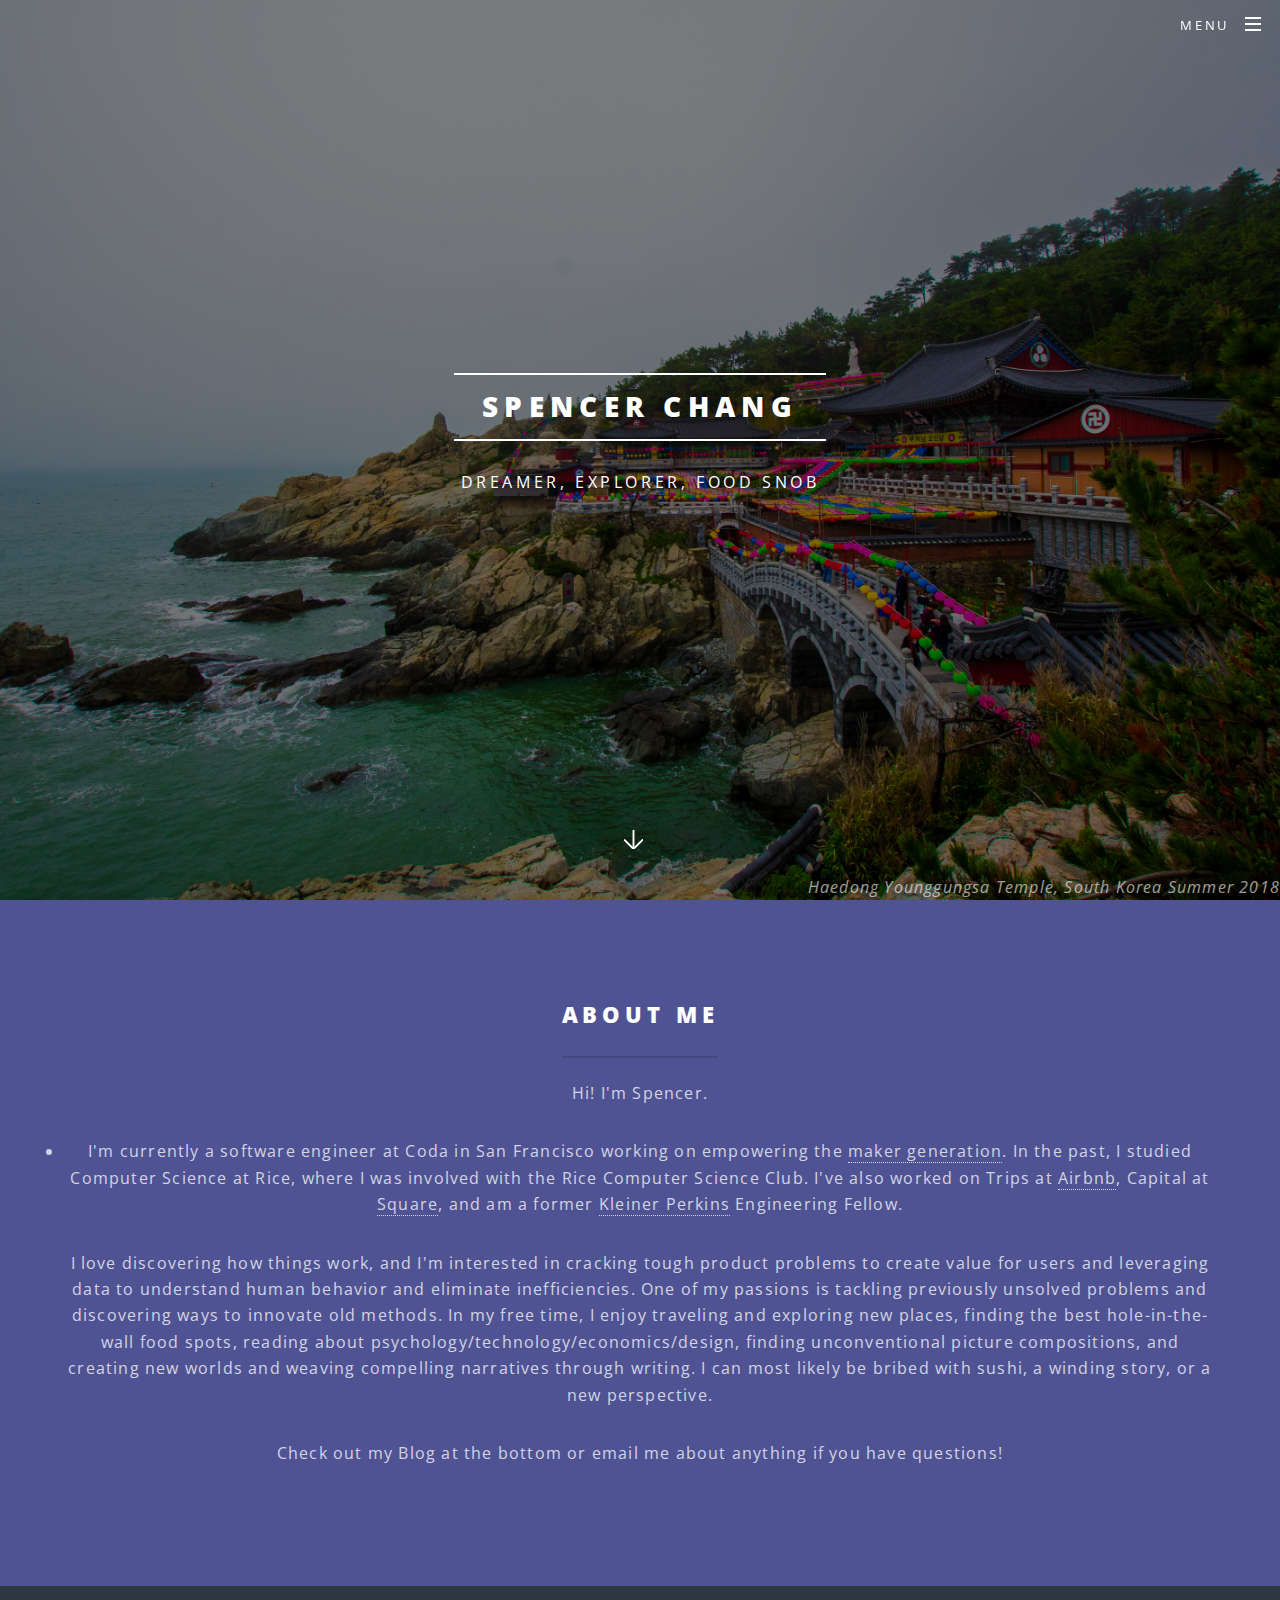
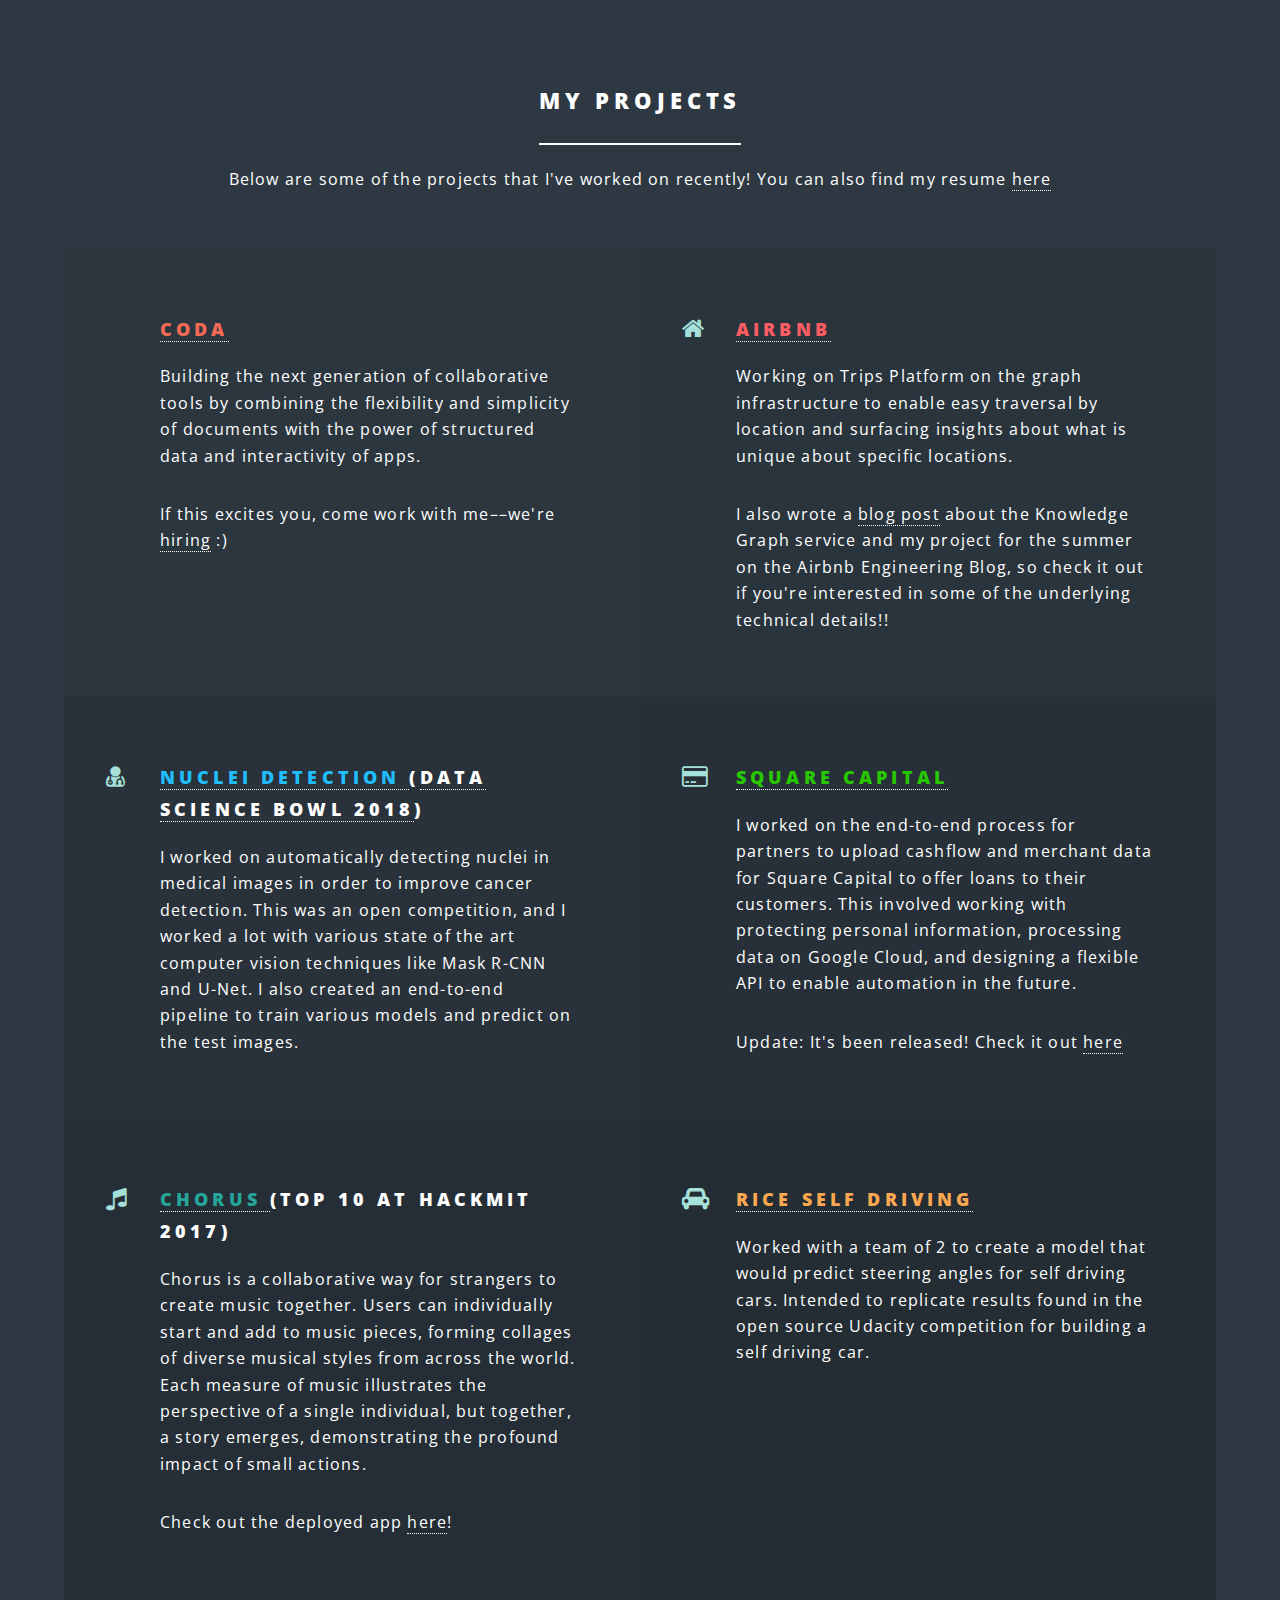
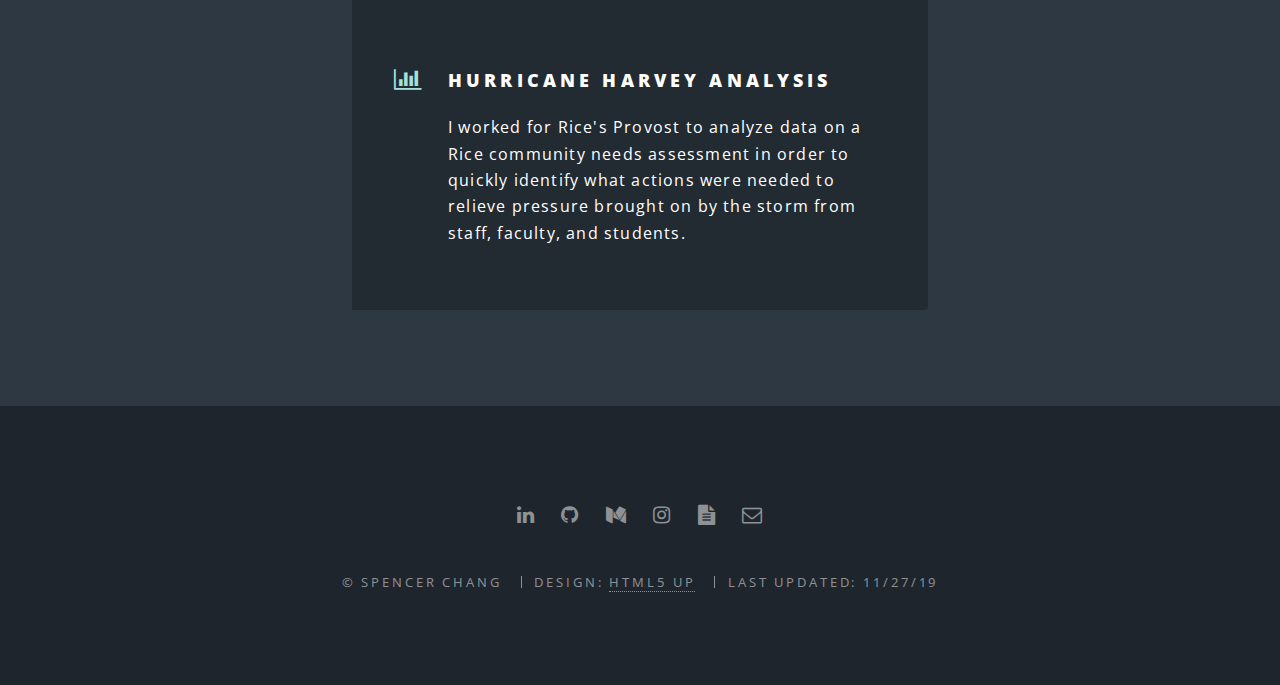
==== commit 9ab70200: "update broken lnks and stuff" ====
--- a/index.html
+++ b/index.html
@@ -56,7 +56,7 @@
         <section id="banner">
             <div class="inner">
                 <h2>Spencer Chang</h2>
-                <p>Problem Solver, Developer, Explorer</p>
+                <p>Dreamer, Explorer, Food Snob</p>
                 <div class="caption"><em id="banner-caption">Haedong Younggungsa Temple, South Korea Summer 2018</em>
                 </div>
             </div>
@@ -73,10 +73,10 @@
                         <li src="images/headshot.jpg" id="avatar">
                     </p>
                     <p>I'm currently a software engineer at Coda in San Francisco working on empowering the <a
-                            herf="https://hbr.org/2019/01/what-will-software-look-like-once-anyone-can-create-it">maker
+                            href="https://hbr.org/2019/01/what-will-software-look-like-once-anyone-can-create-it">maker
                             generation</a>. In the past, I studied Computer Science at Rice, where I
                         was involved with the Rice Computer Science Club. I've also worked on Trips at <a
-                            href="https://airbnb.com">Airbnb</a> and am a former <a
+                            href="https://airbnb.com">Airbnb</a>, Capital at <a href="https://squareup.com">Square</a>, and am a former <a
                             href="https://fellows.kleinerperkins.com/">Kleiner Perkins</a> Engineering Fellow.
                         <p>I love discovering how things work, and I'm interested in cracking tough product problems to
                             create value for users
@@ -85,9 +85,8 @@
                             unsolved problems and discovering ways to innovate old methods. In my free time, I enjoy
                             traveling and exploring new
                             places, finding the best hole-in-the-wall food spots, reading about
-                            psychology/technology/economics/design, and trying
-                            my best to learn how to take photos. I can most likely be bribed with sushi or boba.</p>
-                        <p>Check out my LinkedIn/Github/Blog/Reading List/Resume at the bottom or email me about
+                            psychology/technology/economics/design, finding unconventional picture compositions, and creating new worlds and weaving compelling narratives through writing. I can most likely be bribed with sushi, a winding story, or a new perspective.</p>
+                        <p>Check out my Blog at the bottom or email me about
                             anything if you have questions!</p>
                     </p>
                 </header>
@@ -106,7 +105,7 @@
                 <ul class="features">
                     <li class="icon fa-file-alt">
                         <h3><a href="https://coda.io">
-                                <font color="#0d868f">Coda</font>
+                                <font color="#f46a54">Coda</font>
                             </a></h3>
                         <p>Building the next generation of collaborative tools by combining the flexibility and
                             simplicity of documents with the power of structured data and interactivity of apps.</p>
@@ -198,10 +197,15 @@
                     </a>
                 </li>
                 <li>
+                    <a href="https://www.instagram.com/spencerchang.photography/" class="icon fa-instagram">
+                        <span class="label">Instagram</span>
+                    </a>
+                </li>
+                <!-- <li>
                     <a href="http://sharedli.st/spencerc99" class="icon fa-bookmark">
                         <span class="label">Reading</span>
                     </a>
-                </li>
+                </li> -->
                 <li>
                     <a href="resume.pdf" class="icon fa-file-text">
                         <span class="label">Resume</span>
--- a/assets/css/main.css
+++ b/assets/css/main.css
@@ -3629,10 +3629,14 @@
 
 	#main > header {
 		padding: 12em 0 10em 0 ;
-		background-image: var(--moz-background-image);
-		background-image: var(--webkit-background-image);
-		background-image: var(--ms-background-image);
-		background-image: var(--background-image);
+		background-image: -moz-linear-gradient(top, rgba(0, 0, 0, 0.5), rgba(0, 0, 0, 0.5)),
+		url("../../images/banner.jpg");
+		background-image: -webkit-linear-gradient(top, rgba(0, 0, 0, 0.5), rgba(0, 0, 0, 0.5)),
+		url("../../images/banner.jpg");
+		background-image: -ms-linear-gradient(top, rgba(0, 0, 0, 0.5), rgba(0, 0, 0, 0.5)),
+		url("../../images/banner.jpg");
+		background-image: linear-gradient(top, rgba(0, 0, 0, 0.5), rgba(0, 0, 0, 0.5)),
+		url("../../images/banner.jpg");
 		background-attachment: fixed;
 		background-position: center center;
 		background-repeat: no-repeat;
@@ -3779,10 +3783,14 @@
 /* Landing */
 
 	body.landing #page-wrapper {
-		background-image: var(--moz-background-image);
-		background-image: var(--webkit-background-image);
-		background-image: var(--ms-background-image);
-		background-image: var(--background-image);
+		background-image: -moz-linear-gradient(top, rgba(0, 0, 0, 0.5), rgba(0, 0, 0, 0.5)),
+		url("../../images/banner.jpg");
+		background-image: -webkit-linear-gradient(top, rgba(0, 0, 0, 0.5), rgba(0, 0, 0, 0.5)),
+		url("../../images/banner.jpg");
+		background-image: -ms-linear-gradient(top, rgba(0, 0, 0, 0.5), rgba(0, 0, 0, 0.5)),
+		url("../../images/banner.jpg");
+		background-image: linear-gradient(top, rgba(0, 0, 0, 0.5), rgba(0, 0, 0, 0.5)),
+		url("../../images/banner.jpg");
 		background-attachment: fixed;
 		background-position: center center;
 		background-repeat: no-repeat;
@@ -3800,10 +3808,14 @@
 
 	body.is-mobile.landing #banner,
 	body.is-mobile.landing .wrapper.style4 {
-		background-image: var(--moz-background-image);
-		background-image: var(--webkit-background-image);
-		background-image: var(--ms-background-image);
-		background-image: var(--background-image);
+		background-image: -moz-linear-gradient(top, rgba(0, 0, 0, 0.5), rgba(0, 0, 0, 0.5)),
+		url("../../images/banner.jpg");
+		background-image: -webkit-linear-gradient(top, rgba(0, 0, 0, 0.5), rgba(0, 0, 0, 0.5)),
+		url("../../images/banner.jpg");
+		background-image: -ms-linear-gradient(top, rgba(0, 0, 0, 0.5), rgba(0, 0, 0, 0.5)),
+		url("../../images/banner.jpg");
+		background-image: linear-gradient(top, rgba(0, 0, 0, 0.5), rgba(0, 0, 0, 0.5)),
+		url("../../images/banner.jpg");
 		background-position: center center;
 		background-repeat: no-repeat;
 		background-size: cover;
